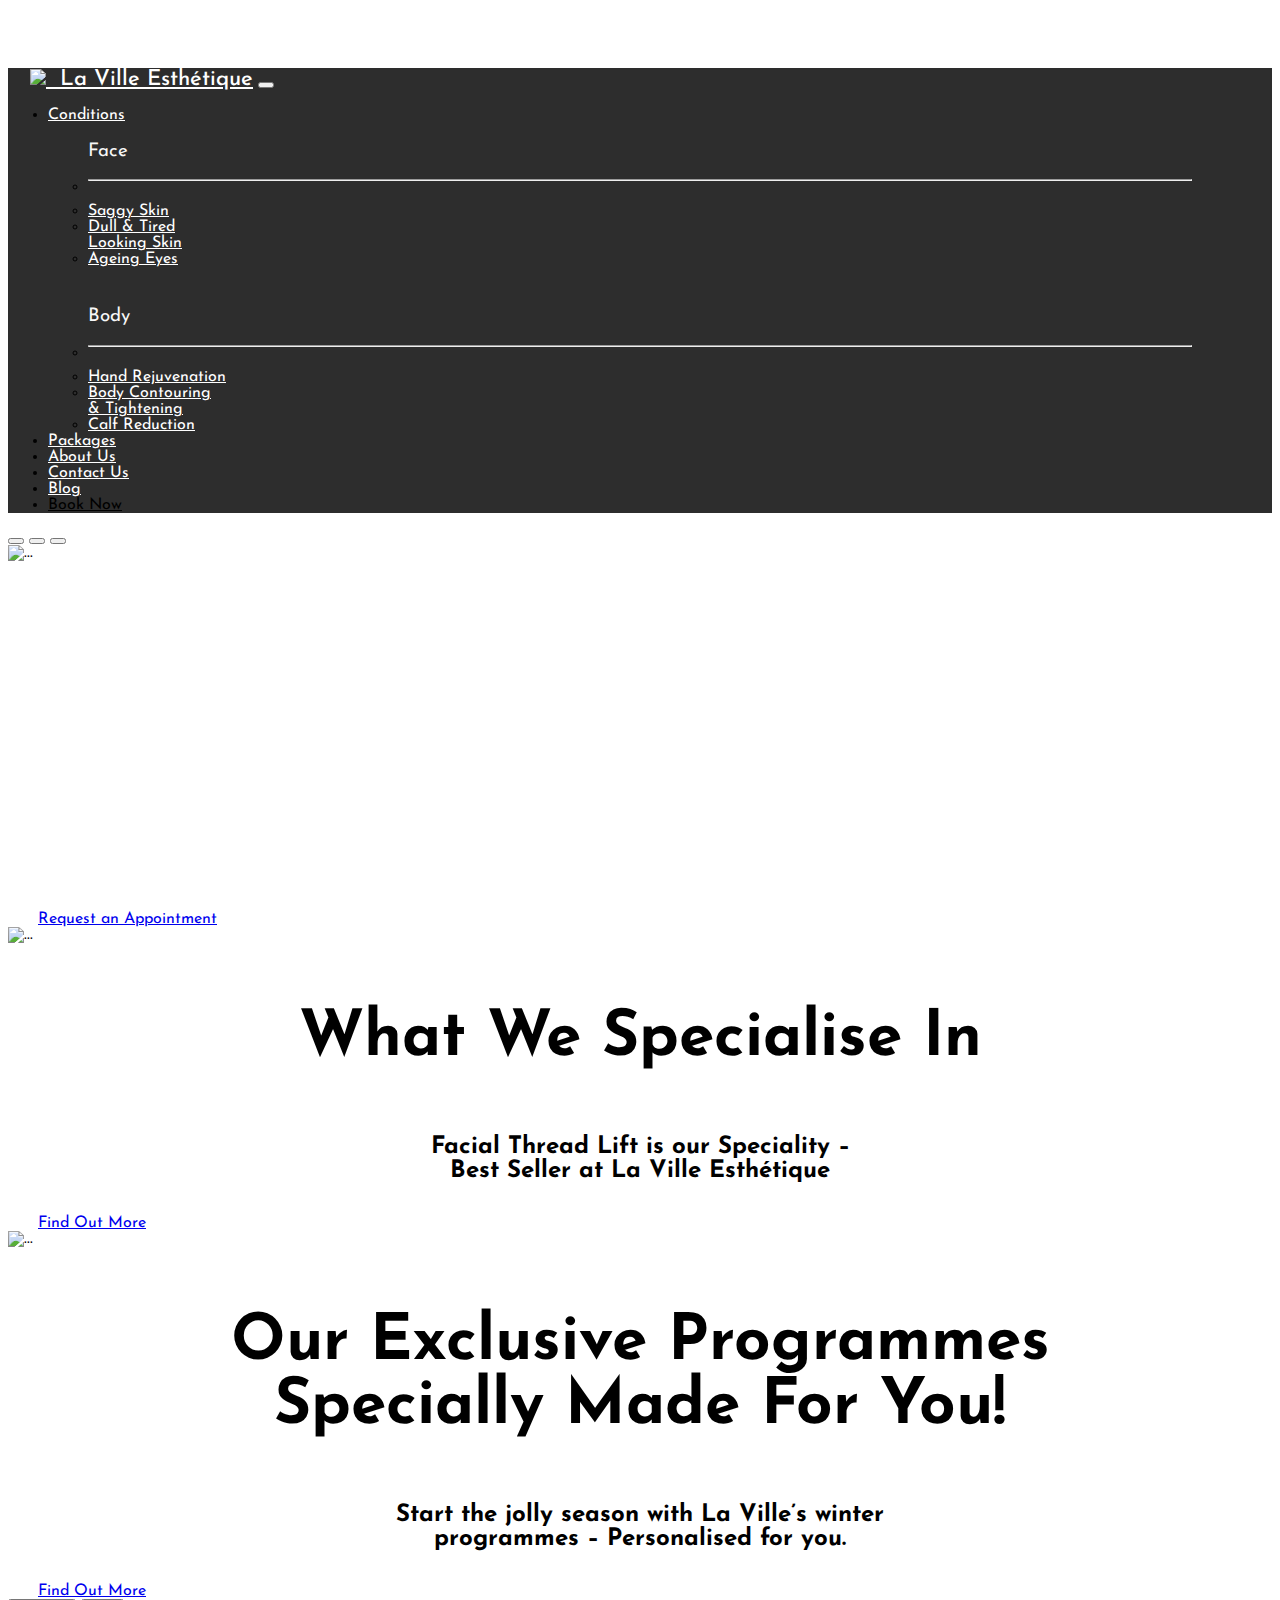
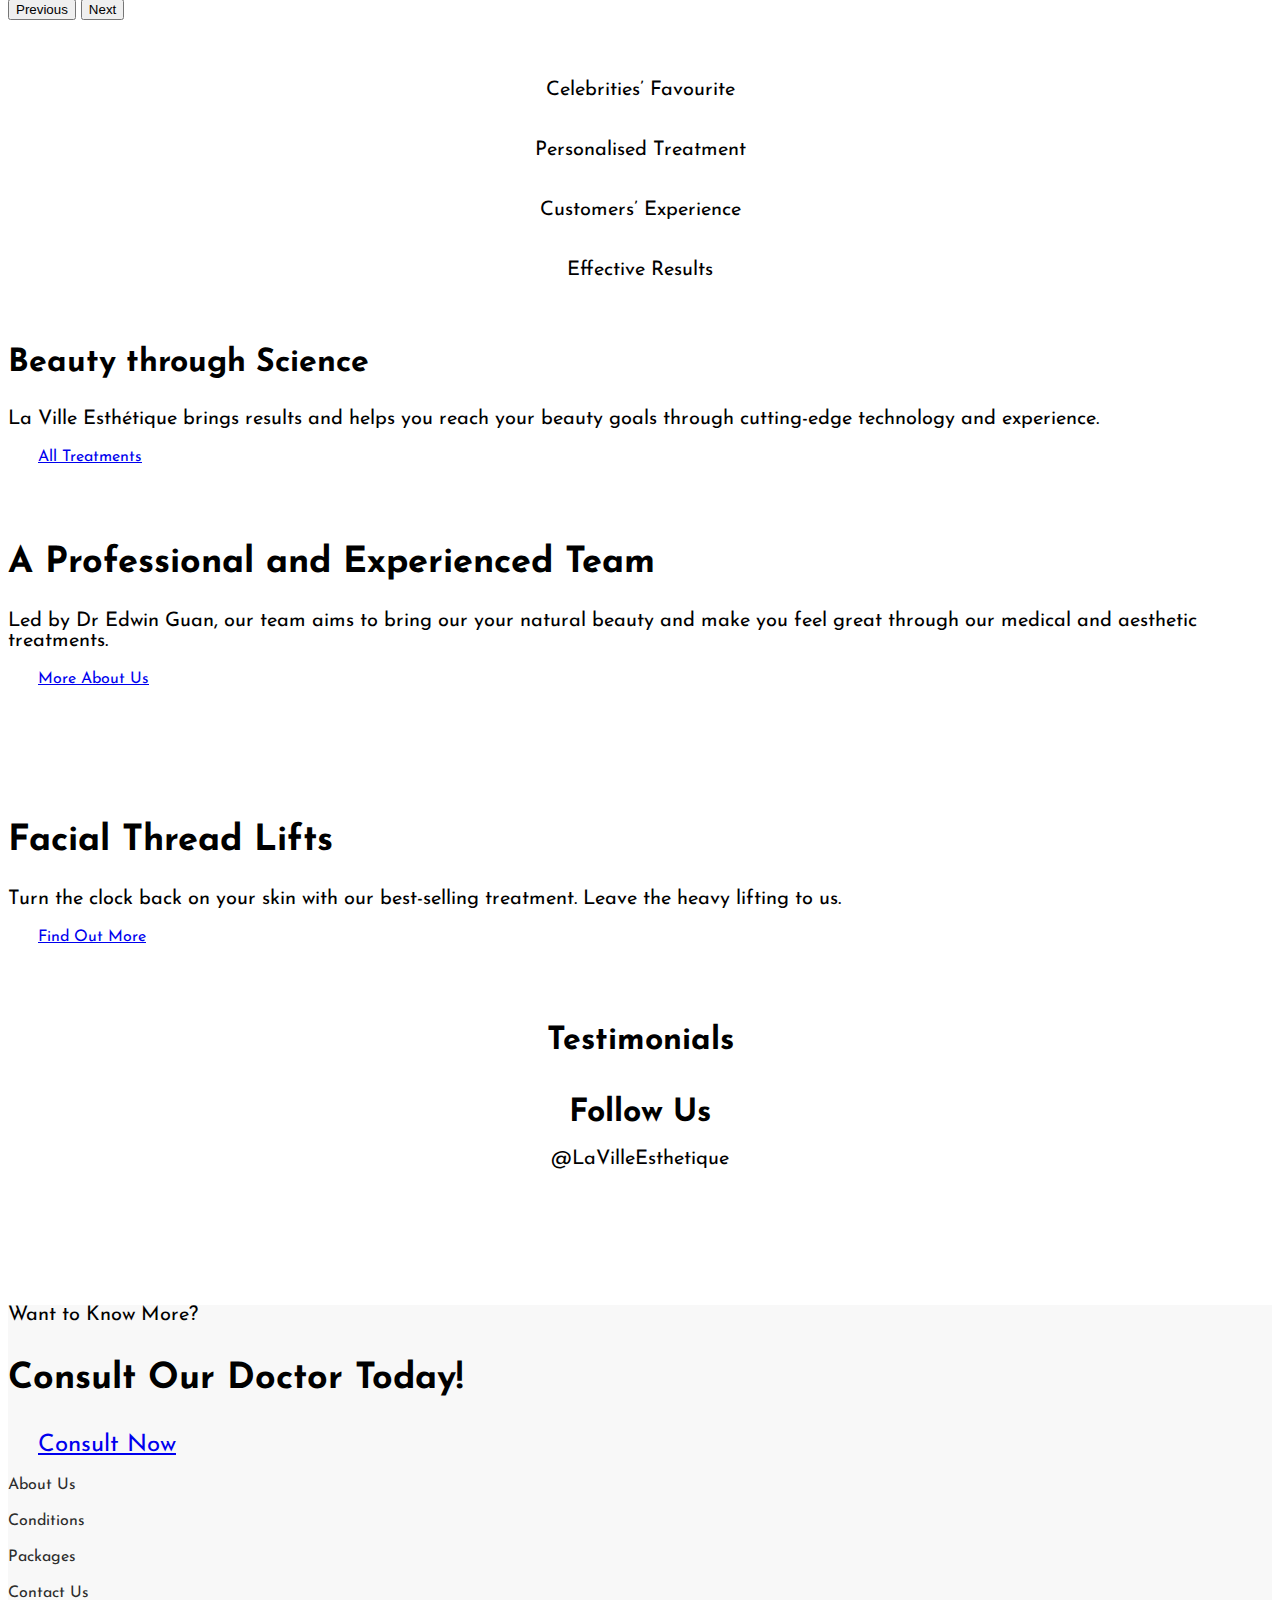
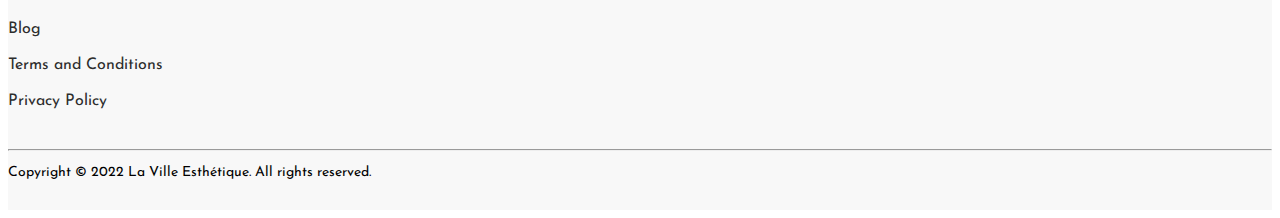
==== index.html @ 5eb48533 "Add files via upload" ====
<!DOCTYPE html>
<html lang="en">
  <head>
    <meta charset="UTF-8" />
    <meta http-equiv="X-UA-Compatible" content="IE=edge" />
    <meta name="viewport" content="width=device-width, initial-scale=1.0" />
    <link
      href="https://cdn.jsdelivr.net/npm/bootstrap@5.0.1/dist/css/bootstrap.min.css"
      rel="stylesheet"
      integrity="sha384-+0n0xVW2eSR5OomGNYDnhzAbDsOXxcvSN1TPprVMTNDbiYZCxYbOOl7+AMvyTG2x"
      crossorigin="anonymous"
    />
    <link
      rel="stylesheet"
      href="https://cdn.jsdelivr.net/npm/bootstrap-icons@1.3.0/font/bootstrap-icons.css"
    />
    <link
      href="https://api.mapbox.com/mapbox-gl-js/v2.1.1/mapbox-gl.css"
      rel="stylesheet"
    />
    <link rel="stylesheet" href="https://cdn.jsdelivr.net/npm/bootstrap-icons@1.9.1/font/bootstrap-icons.css">
    <link rel="stylesheet" href="https://cdnjs.cloudflare.com/ajax/libs/font-awesome/6.2.0/css/all.min.css" integrity="sha512-xh6O/CkQoPOWDdYTDqeRdPCVd1SpvCA9XXcUnZS2FmJNp1coAFzvtCN9BmamE+4aHK8yyUHUSCcJHgXloTyT2A==" crossorigin="anonymous" referrerpolicy="no-referrer" />
    <link rel="preconnect" href="https://fonts.googleapis.com">
    <link rel="preconnect" href="https://fonts.googleapis.com">
    <link rel="preconnect" href="https://fonts.gstatic.com" crossorigin>
    <link rel="stylesheet" href="https://cdnjs.cloudflare.com/ajax/libs/OwlCarousel2/2.3.4/assets/owl.carousel.min.css" integrity="sha512-tS3S5qG0BlhnQROyJXvNjeEM4UpMXHrQfTGmbQ1gKmelCxlSEBUaxhRBj/EFTzpbP4RVSrpEikbmdJobCvhE3g==" crossorigin="anonymous" referrerpolicy="no-referrer" />
    <link rel="stylesheet" href="https://cdnjs.cloudflare.com/ajax/libs/OwlCarousel2/2.3.4/assets/owl.theme.default.min.css" integrity="sha512-sMXtMNL1zRzolHYKEujM2AqCLUR9F2C4/05cdbxjjLSRvMQIciEPCQZo++nk7go3BtSuK9kfa/s+a4f4i5pLkw==" crossorigin="anonymous" referrerpolicy="no-referrer" />
    <link href="https://fonts.googleapis.com/css2?family=Josefin+Sans:ital,wght@0,100;0,200;0,300;0,400;0,500;0,600;0,700;1,100;1,200;1,300;1,400;1,500;1,600;1,700&family=Open+Sans:wght@300;400;500;700;800&family=Poppins:wght@100;300;400;500;700;900&family=Roboto:wght@100;300;400;500;700;900&display=swap" rel="stylesheet">
    <link rel="stylesheet" href="style.css" />
    <title>La Ville esthétique</title>
    <link rel="icon" type="image/x-icon" href="img/favicon.ico">
  </head>
  <body>
   <!-- Navbar -->
   <nav class="navbar navbar-expand-lg fixed-top py-3">
    <div class="container">
      <a href="index.html" class="navbar-brand" style="font-size: 22px; font-weight: 500;"><img src="img/logo.png" style="height:auto ; width: 70px; margin-left: 22px;">&nbsp;&nbsp;La Ville Esthétique</a>

      <button
        class="navbar-toggler"
        type="button"
        data-bs-toggle="collapse"
        data-bs-target="#navmenu"
      >
        <span class="navbar-toggler-icon"><i class="fa-solid fa-bars" style="margin-top: 5px;"></i></span>
      </button>

      <div class="collapse navbar-collapse" id="navmenu">
        <ul class="navbar-nav ms-auto">
          <li class="nav-item dropdown">
            <a class="nav-link dropdown-toggle" href="condition.html" id="navbarDropdown" role="button" data-bs-hover="dropdown" aria-expanded="false">
              Conditions
            </a>
            <ul class="dropdown-menu  animate slideIn" style="background-color: #2D2D2D;" aria-labelledby="navbarDropdown">
                <div class="col-md p-5">
                  <h3 style="font-weight: 400; color:#F8F8F8;">Face</h3>
                  <li><hr class="dropdown-divider" style="color: #F8F8F8;"></li>
                  <li><a class="dropdown-item" href="skin.html" style="margin-bottom: 7px;">Saggy Skin</a></li>
                  <li><a class="dropdown-item" href="#" style="margin-bottom: 7px;">Dull & Tired <br>Looking Skin</a></li>
                  <li><a class="dropdown-item" href="#">Ageing Eyes</a></li>
                  <h3 style="font-weight: 400; color: #F8F8F8; margin-top: 40px;">Body</h3>
                  <li><hr class="dropdown-divider" style="color: #F8F8F8;"></li>
                  <li><a class="dropdown-item" href="#" style="margin-bottom: 7px;">Hand Rejuvenation</a></li>
                  <li><a class="dropdown-item" href="#" style="margin-bottom: 7px;">Body Contouring <br>& Tightening</a></li>
                  <li><a class="dropdown-item" href="#" style="margin-bottom: 7px;">Calf Reduction</a></li>
                </div>   
            </ul>
          </li>
          <li class="nav-item">
            <a href="package.html" class="nav-link">Packages</a>
          </li>
          <li class="nav-item">
            <a href="about.html" class="nav-link">About Us</a>
          </li>
          <li class="nav-item">
            <a href="contact.html" class="nav-link">Contact Us</a>
          </li>
          <li class="nav-item">
              <a href="blog.html" class="nav-link">Blog</a>
          </li>
          <li class="nav-item">
              <a class="btn btn-primary btn-light" href="appointment.html"  id= "navbtn" role="button">Book Now</a>
          </li>
        </ul>
      </div>
    </div>
  </nav>

    <!--Carousel-->
    <section>
      <div id="carouselExampleCaptions" class="carousel slide" data-bs-ride="carousel">
        <div class="carousel-indicators">
          <button type="button" data-bs-target="#carouselExampleCaptions" data-bs-slide-to="0" class="active" aria-current="true" aria-label="Slide 1"></button>
          <button type="button" data-bs-target="#carouselExampleCaptions" data-bs-slide-to="1" aria-label="Slide 2"></button>
          <button type="button" data-bs-target="#carouselExampleCaptions" data-bs-slide-to="2" aria-label="Slide 3"></button>
        </div>
        <div class="carousel-inner">
          <div class="carousel-item active">
            <img src="img/index1.png" class="d-block w-100" alt="...">
            <div class="carousel-caption">
              <h5 class="lineUp">La Ville Esthétique</h5>
              <p class="lineUp d-none d-md-block">We believe in giving you the best experience – 
                <br>An experience you never had.</p>
                <div class="col text-center">
                  <a class="btn btn-light lineUp" id="lightbtn" style="margin-top:40px; border-radius: 0px; padding-left:30px ; padding-right: 30px;" href="appointment.html" role="button">Request an Appointment</a>
              </div>
            </div>
          </div>
          <div class="carousel-item">
            <img src="img/index2.png" class="d-block w-100" alt="...">
            <div class="carousel-caption">
              <h3 class="lineUp d-none d-md-block">What We Specialise In</h3>
              <h4 class="lineUp">Facial Thread Lift is our Speciality – <br>
                Best Seller at La Ville Esthétique</h4>
                <div class="col text-center">
                  <a class="btn btn-dark lineUp" id="darkbtn" style="margin-top:30px; border-radius: 0px; padding-left:30px ; padding-right: 30px;" href="treatment.html" role="button">Find Out More</a>
              </div>
            </div>
          </div>
          <div class="carousel-item">
            <img src="img/index3.png" class="d-block w-100" alt="...">
            <div class="carousel-caption">
              <h3 class="lineUp">Our Exclusive Programmes <br> Specially Made For You!</h3>
              <h4 class="lineUp d-none d-md-block">Start the jolly season with La Ville’s winter <br> programmes – Personalised for you.</h4>
                <div class="col text-center">
                  <a class="btn btn-dark lineUp" id="darkbtn" style="margin-top:20px; border-radius: 0px; padding-left:30px ; padding-right: 30px;" href="programme.html" role="button">Find Out More</a>
              </div>
          </div>
        </div>
        <button class="carousel-control-prev" type="button" data-bs-target="#carouselExampleCaptions" data-bs-slide="prev">
          <span class="carousel-control-prev-icon" aria-hidden="true"></span>
          <span class="visually-hidden">Previous</span>
        </button>
        <button class="carousel-control-next" type="button" data-bs-target="#carouselExampleCaptions" data-bs-slide="next">
          <span class="carousel-control-next-icon" aria-hidden="true"></span>
          <span class="visually-hidden">Next</span>
        </button>
      </div>
    </section>

    <!--4col-->
    <section class="p-5" style="margin-top:40px ;">
      <div class="container">
          <div class="row">
              <div class="col-md p-5">
                <img src="img/index4.png" width="80px" alt="" style="margin: auto; display:block; margin-bottom:20px;">
                  <p style="font-weight: 400; font-size:20px; text-align: center;">Celebrities’ Favourite</p>
              </div>
              <div class="col-md p-5">
                  <img src="img/index5.png" width="80px" alt="" style="margin: auto; display:block; margin-bottom:20px;">
                  <p style="font-weight: 400; font-size:20px; text-align: center;">Personalised Treatment</p>
              </div>
              <div class="col-md p-5">
                  <img src="img/index6.png" width="80px" alt="" style="margin: auto; display:block; margin-bottom:20px;">
                  <p style="font-weight: 400; font-size:20px; text-align: center;">Customers’ Experience</p>
              </div>
              <div class="col-md p-5">
                  <img src="img/index7.png" width="80px" alt="" style="margin: auto; display:block; margin-bottom:20px;">
                  <p style="font-weight: 400; font-size:20px; text-align: center;">Effective Results</p>
              </div>
          </div>
      </div>
  </section>


  <!--2col-->
  <section class="p-5" style="margin-top:30px;">
    <div class="container">
      <!--1st row-->
      <div class="row align-items-center justify-content-between">
        <div class="col-md-7">
          <img src="img/index8.png" class="img-fluid" alt="" />
        </div>
        <div class="col-md-5 p-5">
          <h1 style="font-weight: 700; font-size:32px; margin-bottom: 30px;">Beauty through Science</h1>
          <p style="font-weight:400 ; font-size:20px; margin-bottom: 20px;">La Ville Esthétique brings results and helps you reach your beauty goals through cutting-edge technology and experience. </p>
          <a class="btn btn-dark" id="darkbtn" style="margin-top:20px; border-radius: 0px; padding-left:30px ; padding-right: 30px;" href="condition.html" role="button">All Treatments</a>
        </div>
      </div>
      <!--2nd row-->
      <div class="row align-items-center justify-content-between" style="margin-top: 80px;">
        <div class="col-md-5 p-5">
          <h1 style="font-weight: 700; font-size:36px; margin-bottom: 30px;">A Professional and Experienced Team</h1>
          <p style="font-weight:400 ; font-size:20px; margin-bottom: 20px;">Led by Dr Edwin Guan, our team aims to bring our your natural beauty and make you feel great through our medical and aesthetic treatments.</p>
          <a class="btn btn-dark" id="darkbtn" style="margin-top:20px; border-radius: 0px; padding-left:30px ; padding-right: 30px;" href="about.html" role="button">More About Us</a>
        </div>
        <div class="col-md-7">
          <img src="img/index9.png" class="img-fluid" alt="" />
        </div>
      </div>
      <!--3rd row-->
      <div class="row align-items-center justify-content-between " style="margin-top: 80px; margin-bottom: 80px;">
        <div class="col-md-7">
          <img src="img/index10.png" class="img-fluid" alt="" />
        </div>
        <div class="col-md-5 p-5">
          <h1 style="font-weight: 700; font-size:36px; margin-bottom: 30px;">Facial Thread Lifts</h1>
          <p style="font-weight:400 ; font-size:20px; margin-bottom: 20px;">Turn the clock back on your skin with our best-selling treatment. Leave the heavy lifting to us. </p>
          <a class="btn btn-dark" id="darkbtn" style="margin-top:20px; border-radius: 0px; padding-left:30px ; padding-right: 30px;" href="treatment.html" role="button">Find Out More</a>
        </div>
      </div>
    </div>
  </section>  

    <!-- Testimonials-->
    <section class="p-5" id="testimonials">
      <div class="container">
        <h1 style="font-size: 32px; font-weight:700; text-align: center; margin-bottom: 40px;">Testimonials</h1>
        <div class="owl-carousel owl-theme">
          <!--first-->
          <div class="item">
            <div class="card">
              <div class="card-body">
                <div class="row">
                  <div class="col-10">
                    <p style="margin:0; padding:0; font-weight: 600; font-size: 17px;">Tan Wei Bin</p>
                    <i class="fa-solid fa-star"></i>
                    <i class="fa-solid fa-star"></i>
                    <i class="fa-solid fa-star"></i>
                    <i class="fa-solid fa-star"></i>
                    <i class="fa-solid fa-star"></i>
                    <p style="font-size: small;">1 week ago - Google</p>
                  </div>
                  <div class="col-2">
                    <img src="img/google.png" width="32px" alt="">
                  </div>
                </div>
                <p class="card-text">
                  Very good service, really catered to my needs. Skin feels rejuvenated after each treatment. La Ville has given me an experience I have never experienced before. Will definitely recommend it to my friends.
                </p>
              </div>
            </div>
          </div>
          <!--second-->
          <div class="item">
            <div class="card bg">
              <div class="card-body">
                <div class="row">
                  <div class="col-10">
                    <p style="margin:0; padding:0; font-weight: 600; font-size: 17px;">Kelvin Wee</p>
                    <i class="fa-solid fa-star"></i>
                    <i class="fa-solid fa-star"></i>
                    <i class="fa-solid fa-star"></i>
                    <i class="fa-solid fa-star"></i>
                    <i class="fa-solid fa-star"></i>
                    <p style="font-size: small;">1 week ago - Google</p>
                  </div>
                  <div class="col-2">
                    <img src="img/google.png" width="32px" height="auto" alt="">
                  </div>
                </div>
                <p class="card-text">
                  The staff are friendly and able to give good recommendations to the services suitable for my condition. They are patient in explaining the process and have thus become good friends with me. 
                </p>
              </div>
            </div>
          </div>
          <!--Third-->
          <div class="item">
            <div class="card">
              <div class="card-body">
                <div class="row">
                  <div class="col-10">
                    <p style="margin:0; padding:0; font-weight: 600; font-size: 17px;">Nur Ashiqin</p>
                    <i class="fa-solid fa-star"></i>
                    <i class="fa-solid fa-star"></i>
                    <i class="fa-solid fa-star"></i>
                    <i class="fa-solid fa-star"></i>
                    <i class="fa-solid fa-star"></i>
                    <p style="font-size: small;">1 week ago - Google</p>
                  </div>
                  <div class="col-2">
                    <img src="img/google.png" width="32px" height="auto" alt="">
                  </div>
                </div>
                <p class="card-text">
                   Excellent service, I bought their autumn programme and really enjoyed myself during the process. It is very flexible and I can choose my preferred schedule to complete the services provided by them. 
              </div>
            </div>  
          </div>
          <!--4th-->
          <div class="item">
            <div class="card">
              <div class="card-body">
                <div class="row">
                  <div class="col-10">
                    <p style="margin:0; padding:0; font-weight: 600; font-size: 17px;">Esther Tan</p>
                    <i class="fa-solid fa-star"></i>
                    <i class="fa-solid fa-star"></i>
                    <i class="fa-solid fa-star"></i>
                    <i class="fa-solid fa-star"></i>
                    <i class="fa-solid fa-star"></i>
                    <p style="font-size: small;">1 week ago - Google</p>
                  </div>
                  <div class="col-2">
                    <img src="img/google.png" width="32px" height="auto" alt="">
                  </div>
                </div>
                <p class="card-text">
                  The service staff have been more than helpful in providing me with recommendations and assurance that everything is safe and results are guaranteed. The facial thread lifting was a success!
                </p>
              </div>
            </div>  
          </div> 
      </div>
      </div>
    </section>

    <!--Follow us-->
    <section class="p-5" style="margin-bottom: 100px;">
      <div class="container">
        <h1 style="font-size: 32; font-weight:700; text-align: center; margin-bottom: 20px;">Follow Us</h1>
        <p style="text-align:center ; font-size:20px; font-weight: 400;">@LaVilleEsthetique</p>
        <img src="img/follow.png" class="img-fluid" alt="">
      </div>
    </section>

   <!--Footer-->
   <section class="p-5" id="footer" style="background-color: #F8F8F8;">
    <div class="container">
      <div class="row">
        <div class="col-md-5">
          <h1 style="font-size:20px ; font-weight: 400;">Want to Know More?</h1>
          <p style="font-weight: 700; font-size:36px;"> Consult Our Doctor Today!</p>
          <a class="btn btn-dark" id="darkbtn" style="border-radius: 0px; padding-left:30px ; padding-right: 30px; font-size: 24px;" href="appointment.html" role="button">Consult Now</a>
        </div> 
        <div class="col-md-1"></div>
        <div class="col-md-2">
          <a href="about.html" style="text-decoration:none; color: #2D2D2D; display: block; margin-top: 20px;">About Us</a>
          <a href="condition.html" style="text-decoration:none; color: #2D2D2D; display: block; margin-top: 20px;">Conditions</a>
          <a href="package.html" style="text-decoration:none; color: #2D2D2D; display: block; margin-top: 20px;">Packages</a>
        </div>
        <div class="col-md-2">
          <a href="contact.html" style="text-decoration:none; color: #2D2D2D; display: block; margin-top: 20px;">Contact Us</a>
          <a href="blog.html" style="text-decoration:none; color: #2D2D2D; display: block; margin-top: 20px;">Blog</a>
          
        </div>
        <div class="col-md-2">
          <a href="pdpa.html" style="text-decoration:none; color: #2D2D2D; display: block; margin-top: 20px;">Terms and Conditions</a>
          <a href="pdpa.html" style="text-decoration:none; color: #2D2D2D; display: block; margin-top: 20px;">Privacy Policy</a>
        </div>
        <hr style="margin-top: 40px;">
      </div>
      <div class="row">
        <div class="col-md-10">
          <p style="font-size:14px ; font-weight: 400;">Copyright &copy; 2022 La Ville Esthétique. All rights reserved.
        </div>
        <div class="col-md-2">
          <a href="#" style="text-decoration:none; color: #2D2D2D; display: block;"><i class="fa-brands fa-instagram">&nbsp;&nbsp;&nbsp;&nbsp;<i class="fa-brands fa-facebook-f"></i>&nbsp;&nbsp;&nbsp;&nbsp;<i class="fa-brands fa-twitter"></i></i></a>
        </div>
      </div>  
    </div>  
  </section>

    
    <script
    src="https://cdn.jsdelivr.net/npm/bootstrap@5.0.1/dist/js/bootstrap.bundle.min.js"
    integrity="sha384-gtEjrD/SeCtmISkJkNUaaKMoLD0//ElJ19smozuHV6z3Iehds+3Ulb9Bn9Plx0x4"
    crossorigin="anonymous"
    ></script>
    <script src="https://cdnjs.cloudflare.com/ajax/libs/jquery/3.6.1/jquery.min.js" integrity="sha512-aVKKRRi/Q/YV+4mjoKBsE4x3H+BkegoM/em46NNlCqNTmUYADjBbeNefNxYV7giUp0VxICtqdrbqU7iVaeZNXA==" crossorigin="anonymous" referrerpolicy="no-referrer"></script>
    <script src="https://cdnjs.cloudflare.com/ajax/libs/OwlCarousel2/2.3.4/owl.carousel.min.js" integrity="sha512-bPs7Ae6pVvhOSiIcyUClR7/q2OAsRiovw4vAkX+zJbw3ShAeeqezq50RIIcIURq7Oa20rW2n2q+fyXBNcU9lrw==" crossorigin="anonymous" referrerpolicy="no-referrer"></script>
    <script type="text/javascript">
      $('.owl-carousel').owlCarousel({
    loop:true,
    margin:30,
    nav:false,
    responsive:{
        0:{
            items:1
        },
        600:{
            items:3
        },
        1000:{
            items:3
        }
    }
    })
    </script>
</body>
</html>
---- style.css ----
body{
  font-family: 'Josefin Sans', sans-serif;
}

#darkbtn:hover{
  background-image: none;
  background-color:#616161;
  border: 1px solid #616161;
}

#lightbtn:hover{
  background-image: none;
  background-color:#616161;
  border: 1px solid #616161;
}


/* navbar  */
#navbtn{
  border-radius: 0px;
  color: black;
}

.navbar {
  background-color: #2D2D2D;
}
.navbar a {
  color: white;
}
.navbar li {
  font-size: 16px;
  margin-right: 40px;
}
.navbar a:hover {
  color: #cfcfcf;
}

.fa-bars{
  color: white;
}

#navbtn:hover{
  background-image: none;
  background-color: #cfcfcf;
  border: 1px solid #cfcfcf;
}

.dropdown:hover .dropdown-menu {
  display: block;
}



/* banner 1 */
.box1 {
  background-color: #f5f5f5;
  padding: 30px;
  margin-bottom: 50px;
}

/*carousel*/
.carousel-caption {
  top: 30%;
  bottom: auto;
}
.carousel-caption h5{
  font-size: 64px; font-weight: 700; text-align:center; color:white;
}
.carousel-caption h3{
  font-size: 64px; font-weight: 700; text-align:center; color: black; 
}

.carousel-caption p{
  font-size: 24px; font-weight: 700; text-align:center; color:white;
}

.carousel-caption h4{
  font-size: 24px; font-weight: 700; text-align:center;  color: black; 
}



/* news */
#newscard {
  -webkit-box-shadow: 0px 1px 5px 7px rgba(0,0,0,0.11);
  -moz-box-shadow: 0px 1px 5px 7px rgba(0,0,0,0.11);
  box-shadow: 0px 1px 5px 7px rgba(0,0,0,0.11);
}

/* Contact Us banner */
#contactbanner{
  background-image: url(img/contactbanner.png);
  background-size:cover;
  position: relative;;
}

/*Contact Us Form*/
input[type=text] {
  background-color:#f5f5f5 ;
  border: none;
  border-bottom: 2px solid grey;
}

input[type=email] {
  background-color:#f5f5f5 ;
  border: none;
  border-bottom: 2px solid grey;
}

#contactus{
  background-color:#f5f5f5 ;
  border: none;
  border-bottom: 2px solid grey;
}
#contactus::placeholder{
  text-align: left;
  transform: translateY(75px);
}

/* Contact Us Map */
#map {
  width: 100%;
  height: 100%;
}

/*Appointment banner*/
#aptbanner{
  background-image: url(img/aptbanner.png);
  background-size:cover;
  position: relative;
}

/*treatment banner*/
#treatmentbanner{
  background-image: url(img/treatmentbanner.png);
  background-size:cover;
  position: relative;
}

/*programme banner*/
#programmebanner{
  background-image: url(img/programmebanner.png);
  background-size:cover;
  position: relative;
}

/*saggy skin banner*/
#skinbanner{
  background-image: url(img/skinbanner.png);
  background-size:cover;
  position: relative;
}

/*doc banner*/
#docbanner{
  background-image: url(img/docbanner.png);
  background-size:cover;
  position: relative;
}

/* accordion */
.accordion-button:after {
  background-image: url("data:image/svg+xml,<svg xmlns='http://www.w3.org/2000/svg' viewBox='0 0 16 16' fill='%23ffffff'><path fill-rule='evenodd' d='M1.646 4.646a.5.5 0 0 1 .708 0L8 10.293l5.646-5.647a.5.5 0 0 1 .708.708l-6 6a.5.5 0 0 1-.708 0l-6-6a.5.5 0 0 1 0-.708z'/></svg>") !important;
}

button::after {
  position: absolute;
  z-index: 100;
  right: 16px;
}

/*Testimonial*/
#testimonials .card {
  height: 20rem;
}
.fa-star{
  color:#2D2D2D;
}



/*footer*/
.col li{
  text-decoration: none;
  display: inline-block;
  margin-right: 5px;
  padding-right: 5px;
}

body::before {
  display: block;
  content: '';
  height: 60px;
}

/*animations*/
#blog .card:hover {
  /* moves along y-axis by 5 px */
  transition: transform 0.7s;
  transform: translateY(-5px);
}

#face img:hover{
  transition: transform 0.7s;
  transform: translateY(-5px);
}

#body img:hover{
  transition: transform 0.7s;
  transform: translateY(-5px);
}

#programmes img:hover{
  transition: transform 0.7s;
  transform: translateY(-7px);
}

#skintreatments img:hover{
  transition: transform 0.7s;
  transform: translateY(-7px);
}


@media (min-width: 768px) {
  .animate {
    animation-duration: 0.3s;
    -webkit-animation-duration: 0.3s;
    animation-fill-mode: both;
    -webkit-animation-fill-mode: both;
  }
}

@keyframes slideIn {
  0% {
    transform: translateY(1rem);
    opacity: 0;
  }

  100% {
    transform: translateY(0rem);
    opacity: 1;
  }

  0% {
    transform: translateY(1rem);
    opacity: 0;
  }
}

@-webkit-keyframes slideIn {
  0% {
    -webkit-transform: transform;
    -webkit-opacity: 0;
  }

  100% {
    -webkit-transform: translateY(0);
    -webkit-opacity: 1;
  }

  0% {
    -webkit-transform: translateY(1rem);
    -webkit-opacity: 0;
  }
}

.slideIn {
  -webkit-animation-name: slideIn;
  animation-name: slideIn;
}

/* lineup class and keyframes */
.lineUp {
  animation: 2s anim-lineUp ease-out;
}
@keyframes anim-lineUp {
  0% {
    opacity: 0;
    transform: translateY(80%);
  }
  20% {
    opacity: 0;
  }
  50% {
    opacity: 1;
    transform: translateY(0%);
  }
  100% {
    opacity: 1;
    transform: translateY(0%);
  }
}



@media (min-width: 769px){
  #contactbanner{
    min-height: 50vh; 
  }
  #map {
    width: 75%;
    height: 60%;
  }
  #aptbanner{
    min-height: 40vh;
  }
  #treatmentbanner{
    min-height: 50vh;
  }
  #programmebanner{
    min-height: 60vh;
  }
  #skinbanner{
    min-height: 50vh;
  }
  #docbanner{
    min-height: 50vh;
  }
}

@media (max-width: 1173px){
  #qual{
    width: 25px;
  }
  #mem{
    width: 25px;
  }
}
@media (max-width: 768px){
  #contactform{
    margin-top: 300px;
  }
  #contactbanner{
    min-height: 10vh;
    background-repeat: no-repeat;
  }
  #qual{
    width: 25px;
  }
  #mem{
    width: 25px;
  }
}

@media (max-width: 495px){
  #qual{
    width: 20px;
  }
  #mem{
    width: 20px;
  }
}  

@media (max-width: 375px){
  #contactform{
    margin-top: 400px;
  }
  #qual{
    width: 40px;
  }
  #mem{
    width: 40px;
  }
}

@media (max-width: 1393px){
  #docimg{
    margin-bottom: 170px;
  }
}

@media (max-width: 767px){
  #docimg{
    margin-bottom: 20px;
  }
}

@media (max-width:840px) {
  /*carousel*/
.carousel-caption h5 {
  font-size: 20px;
}
.carousel-caption h3 {
  font-size: 20px;
}

.carousel-caption h4 {
  font-size: 20px;
}
.carousel-caption a{
  display: none;
}
}
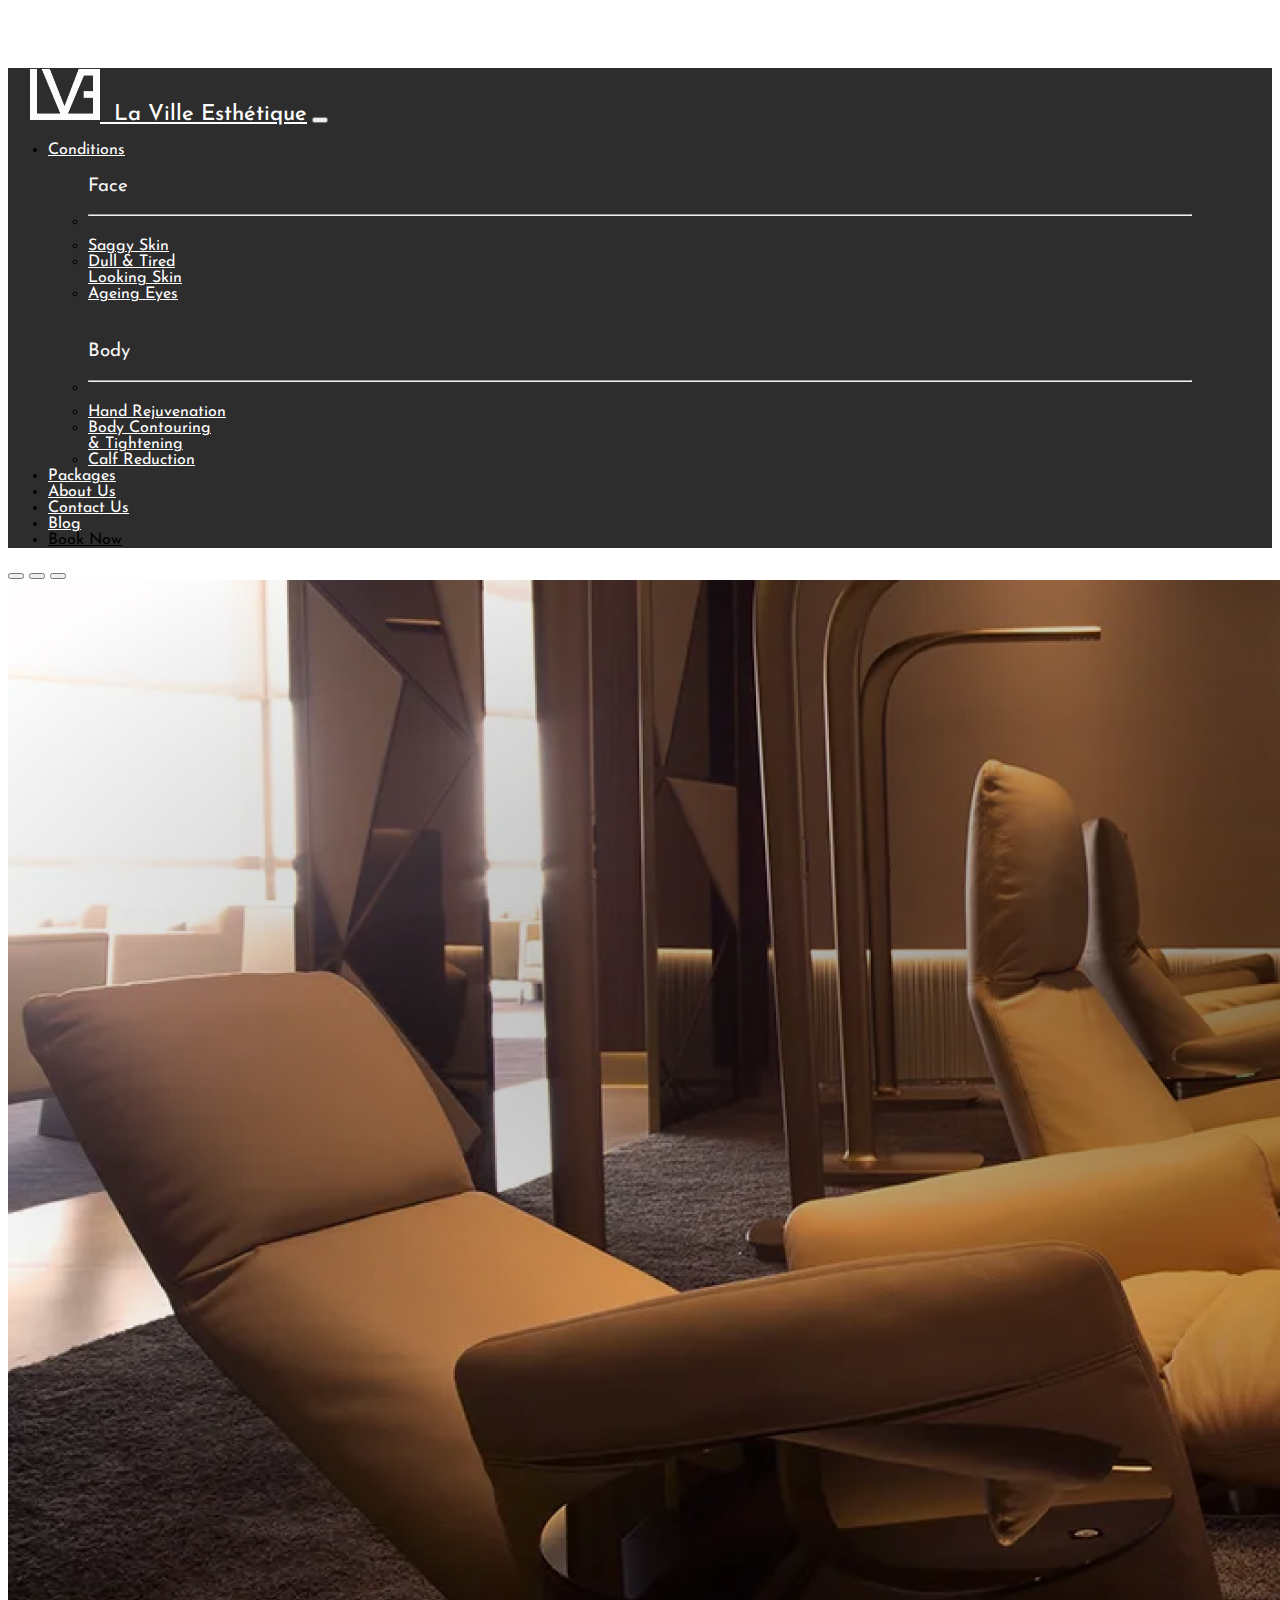
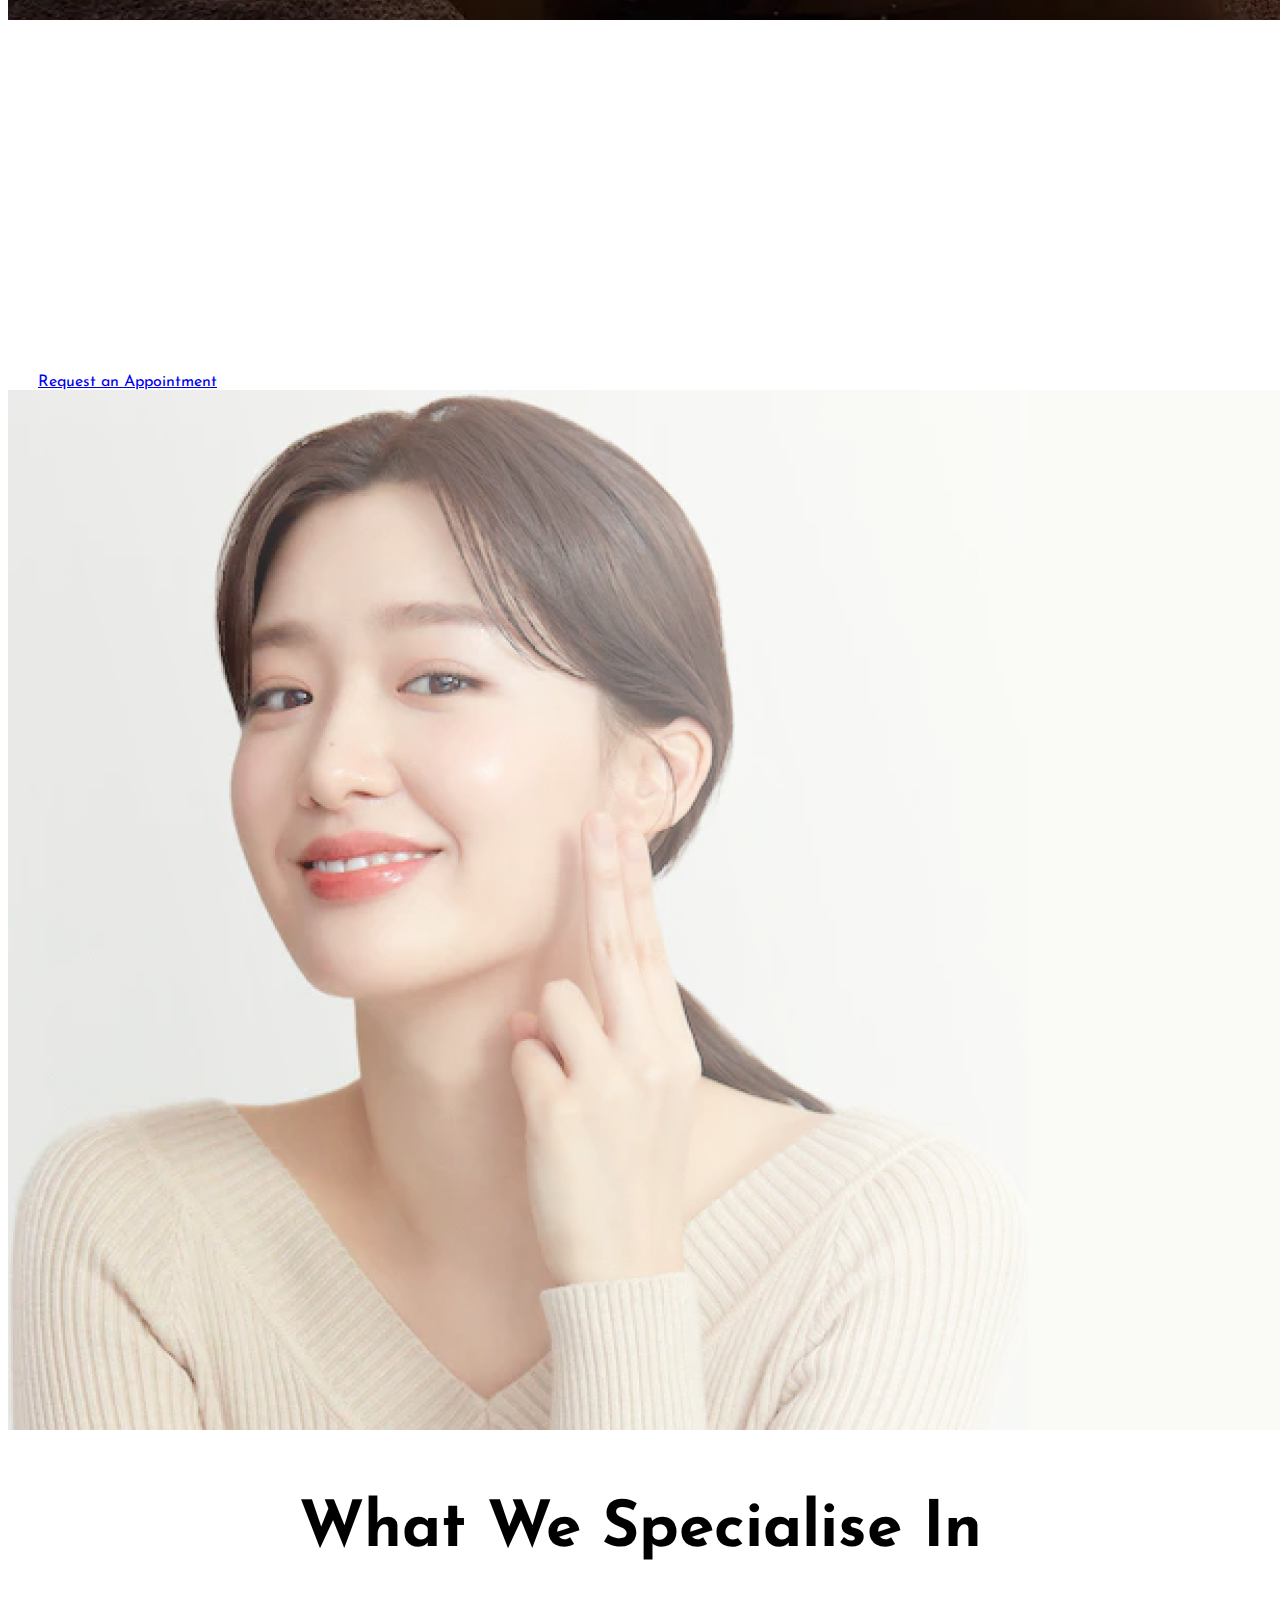
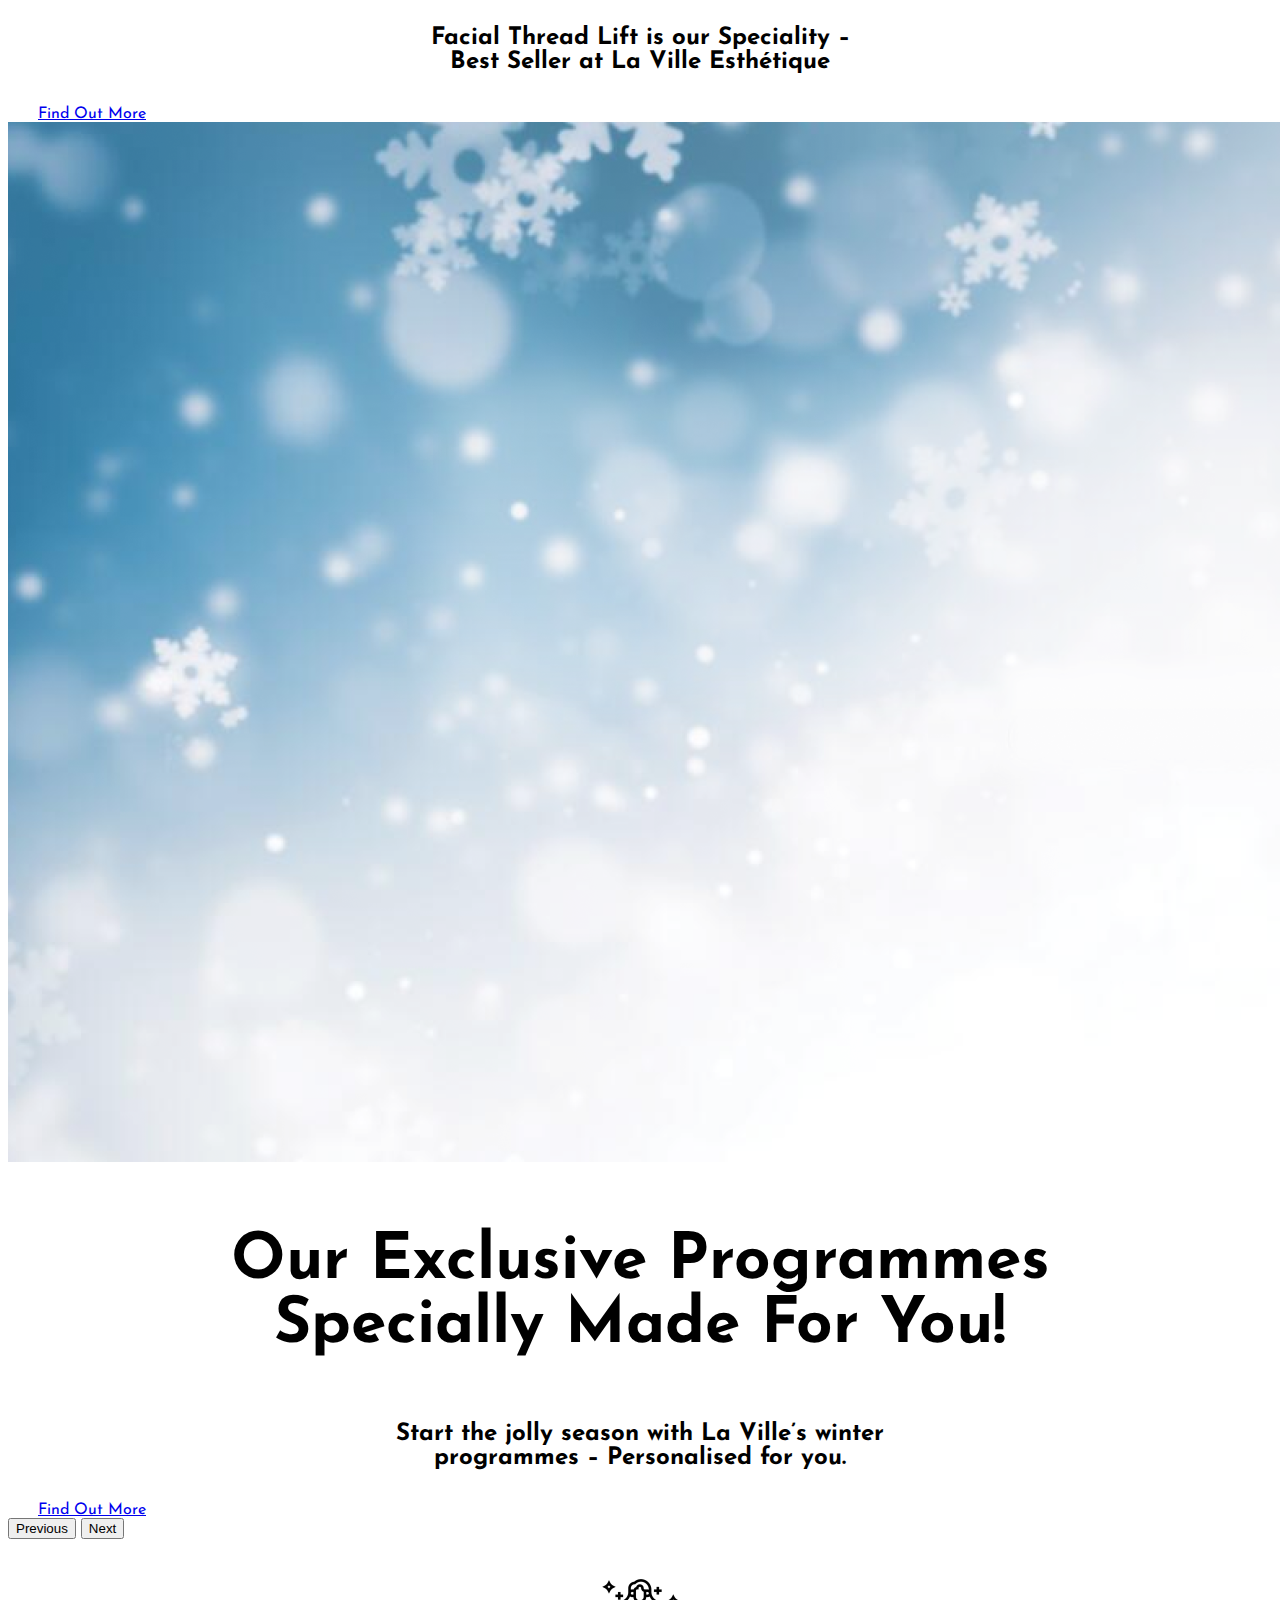
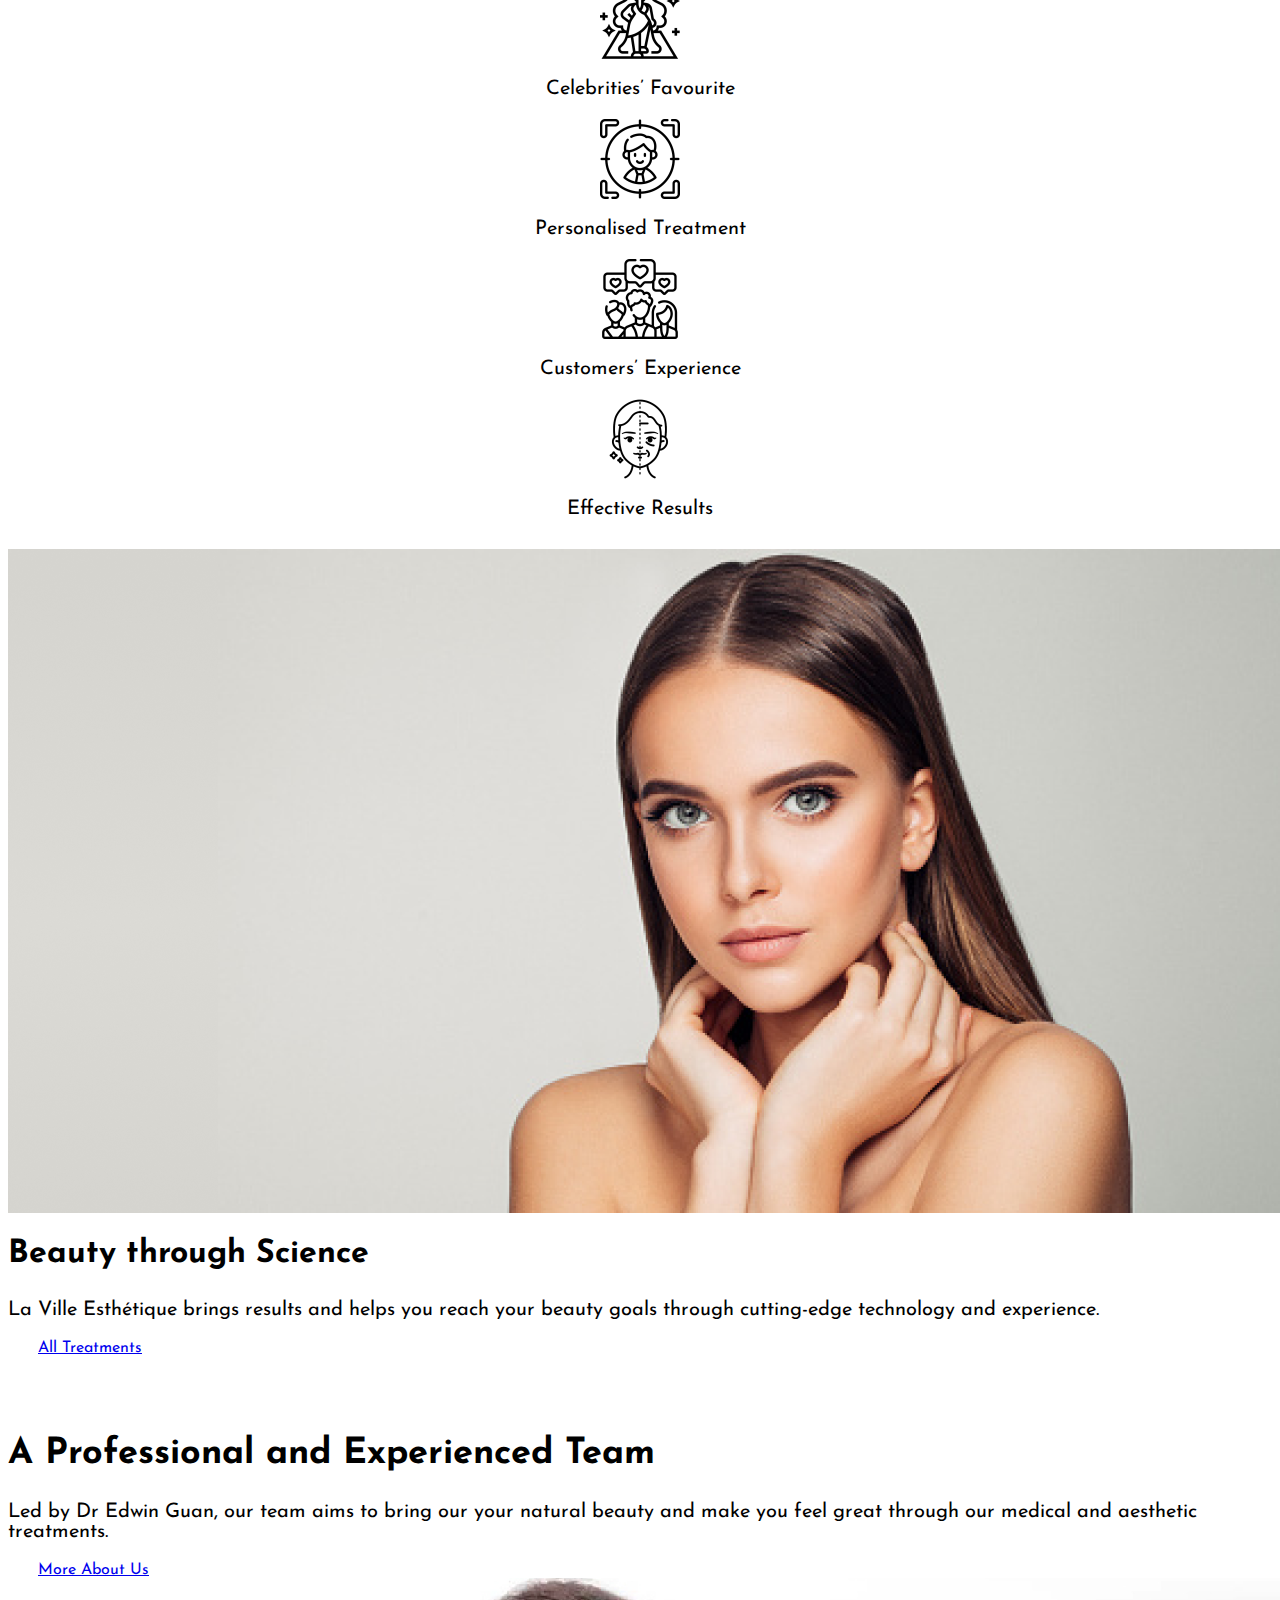
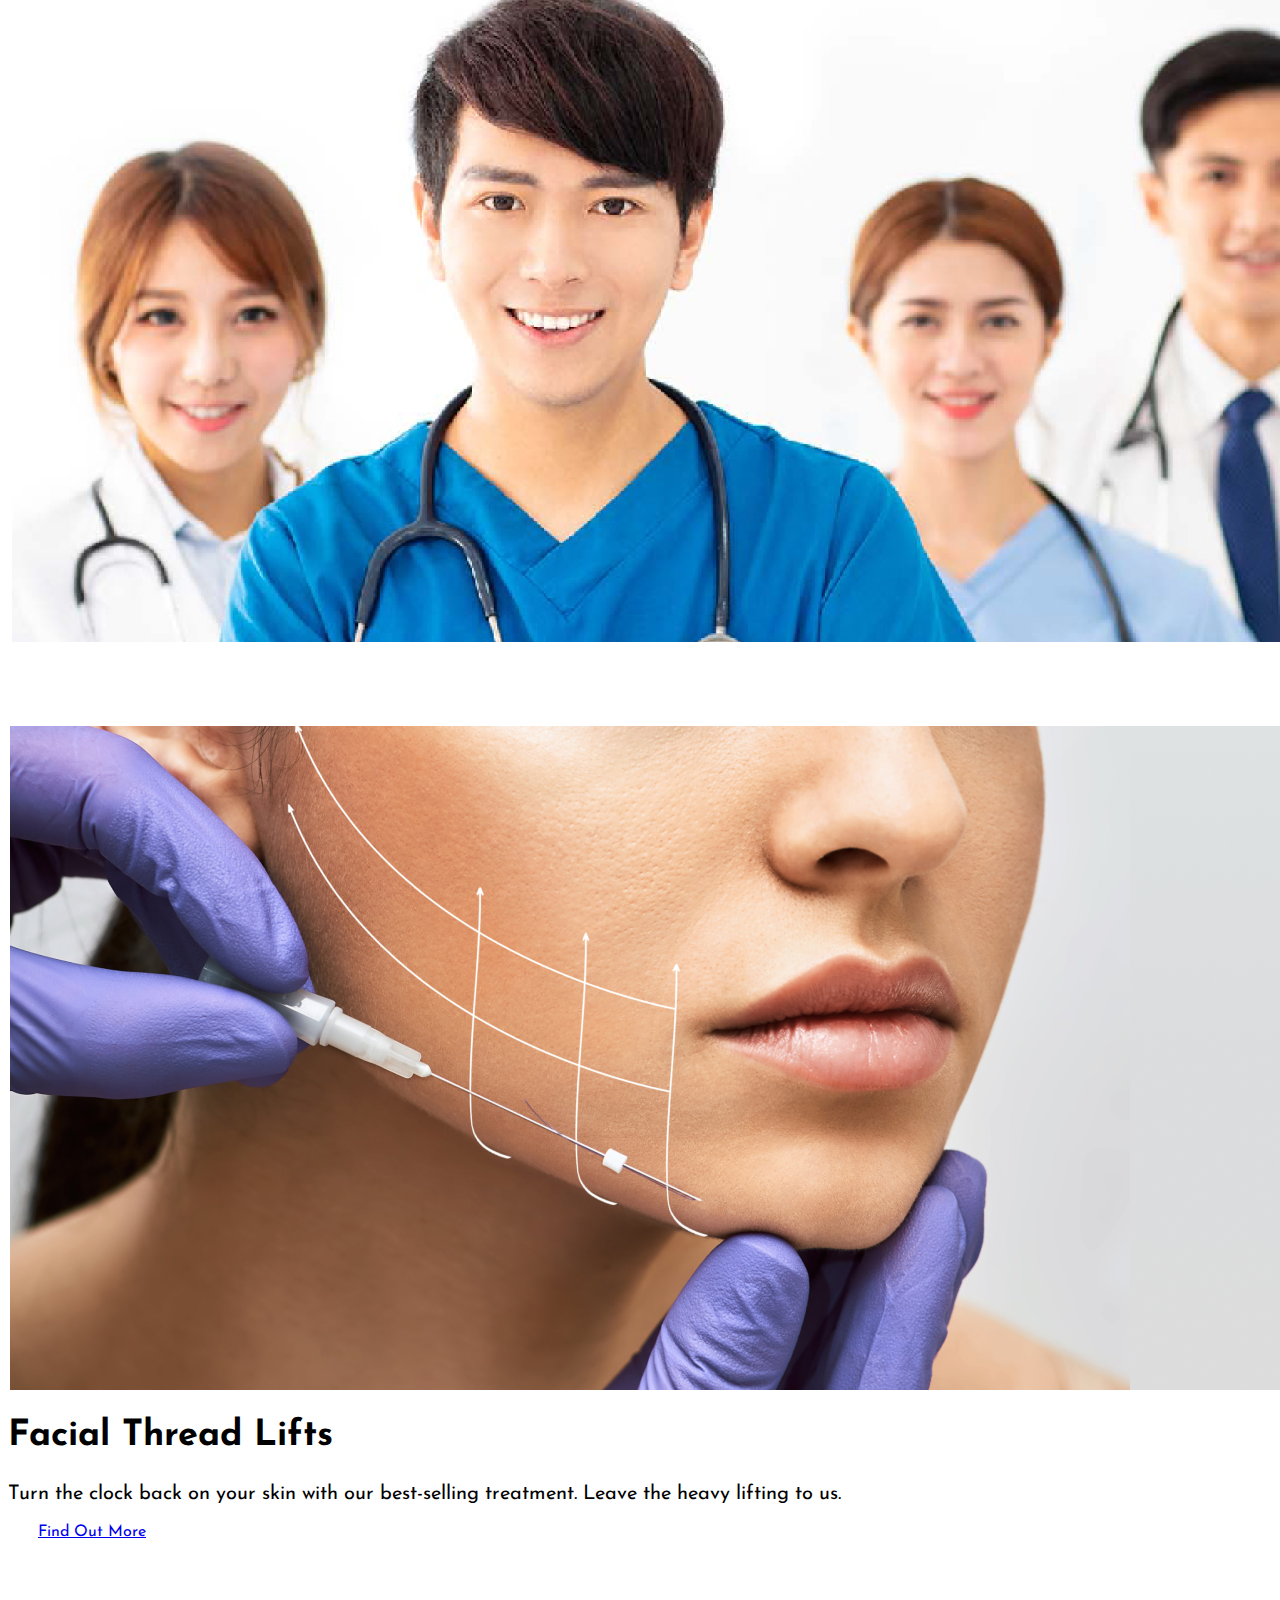
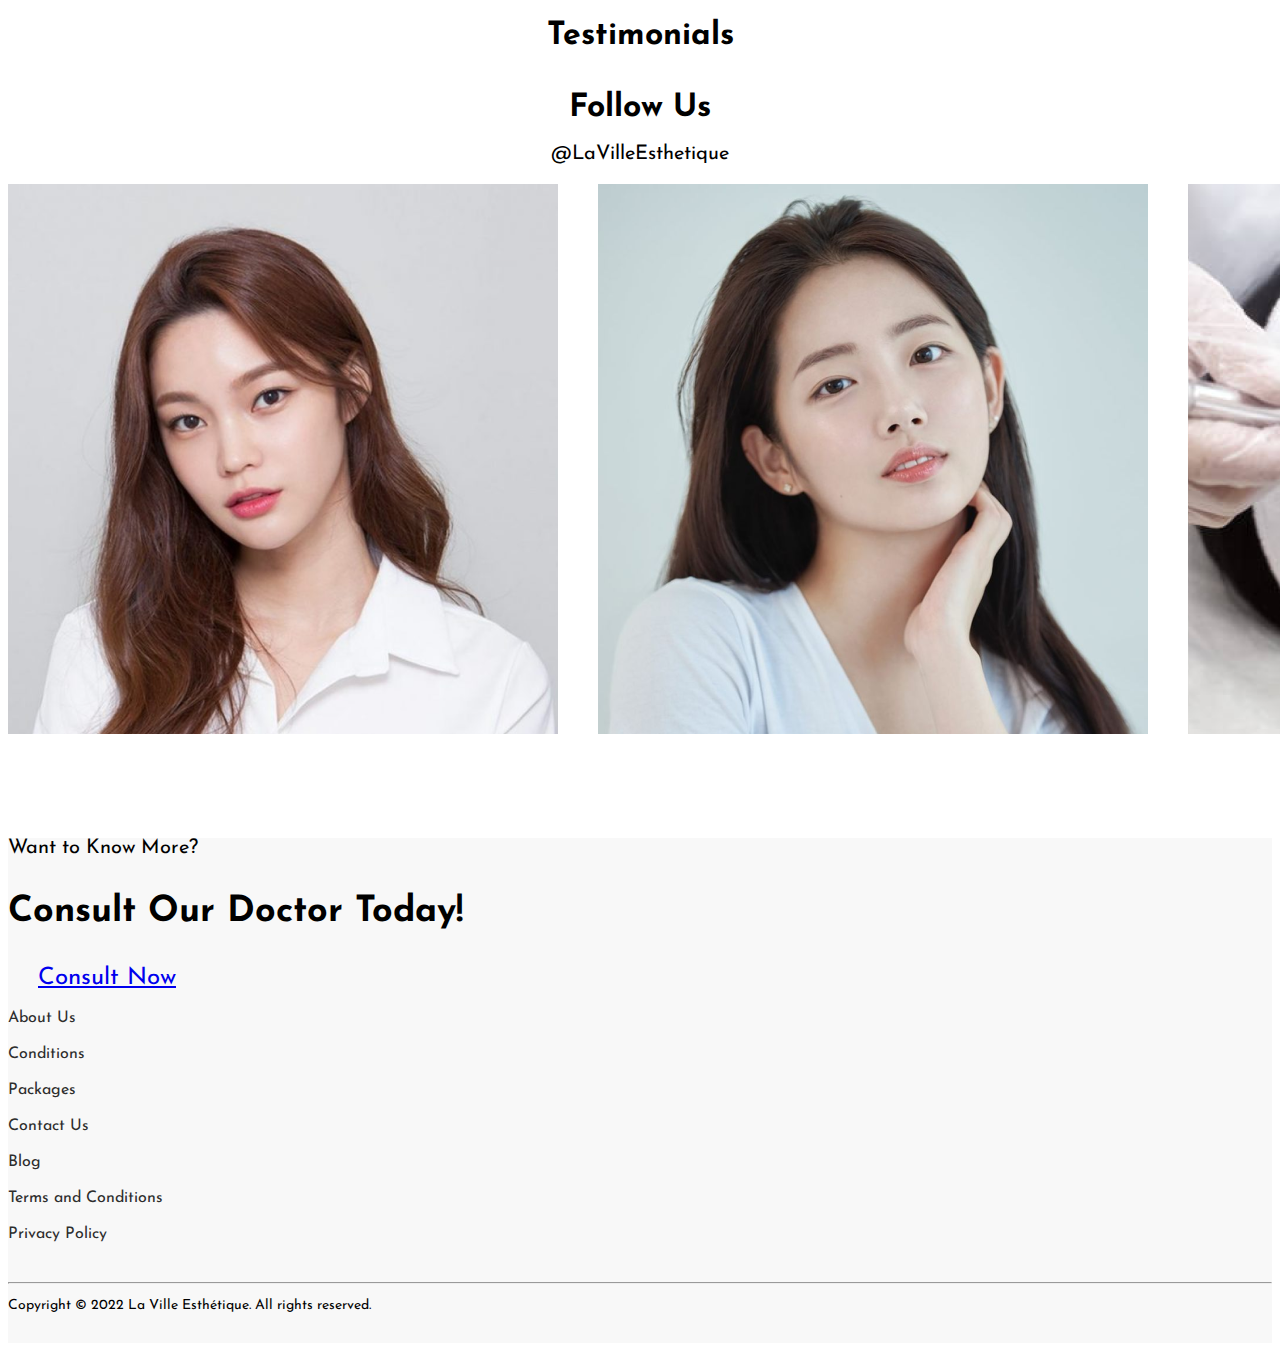
==== commit dc2e0d72: "Add files via upload" ====
--- a/index.html
+++ b/index.html
@@ -319,12 +319,11 @@
    <section class="p-5" id="footer" style="background-color: #F8F8F8;">
     <div class="container">
       <div class="row">
-        <div class="col-md-5">
+        <div class="col-md-6">
           <h1 style="font-size:20px ; font-weight: 400;">Want to Know More?</h1>
           <p style="font-weight: 700; font-size:36px;"> Consult Our Doctor Today!</p>
           <a class="btn btn-dark" id="darkbtn" style="border-radius: 0px; padding-left:30px ; padding-right: 30px; font-size: 24px;" href="appointment.html" role="button">Consult Now</a>
         </div> 
-        <div class="col-md-1"></div>
         <div class="col-md-2">
           <a href="about.html" style="text-decoration:none; color: #2D2D2D; display: block; margin-top: 20px;">About Us</a>
           <a href="condition.html" style="text-decoration:none; color: #2D2D2D; display: block; margin-top: 20px;">Conditions</a>
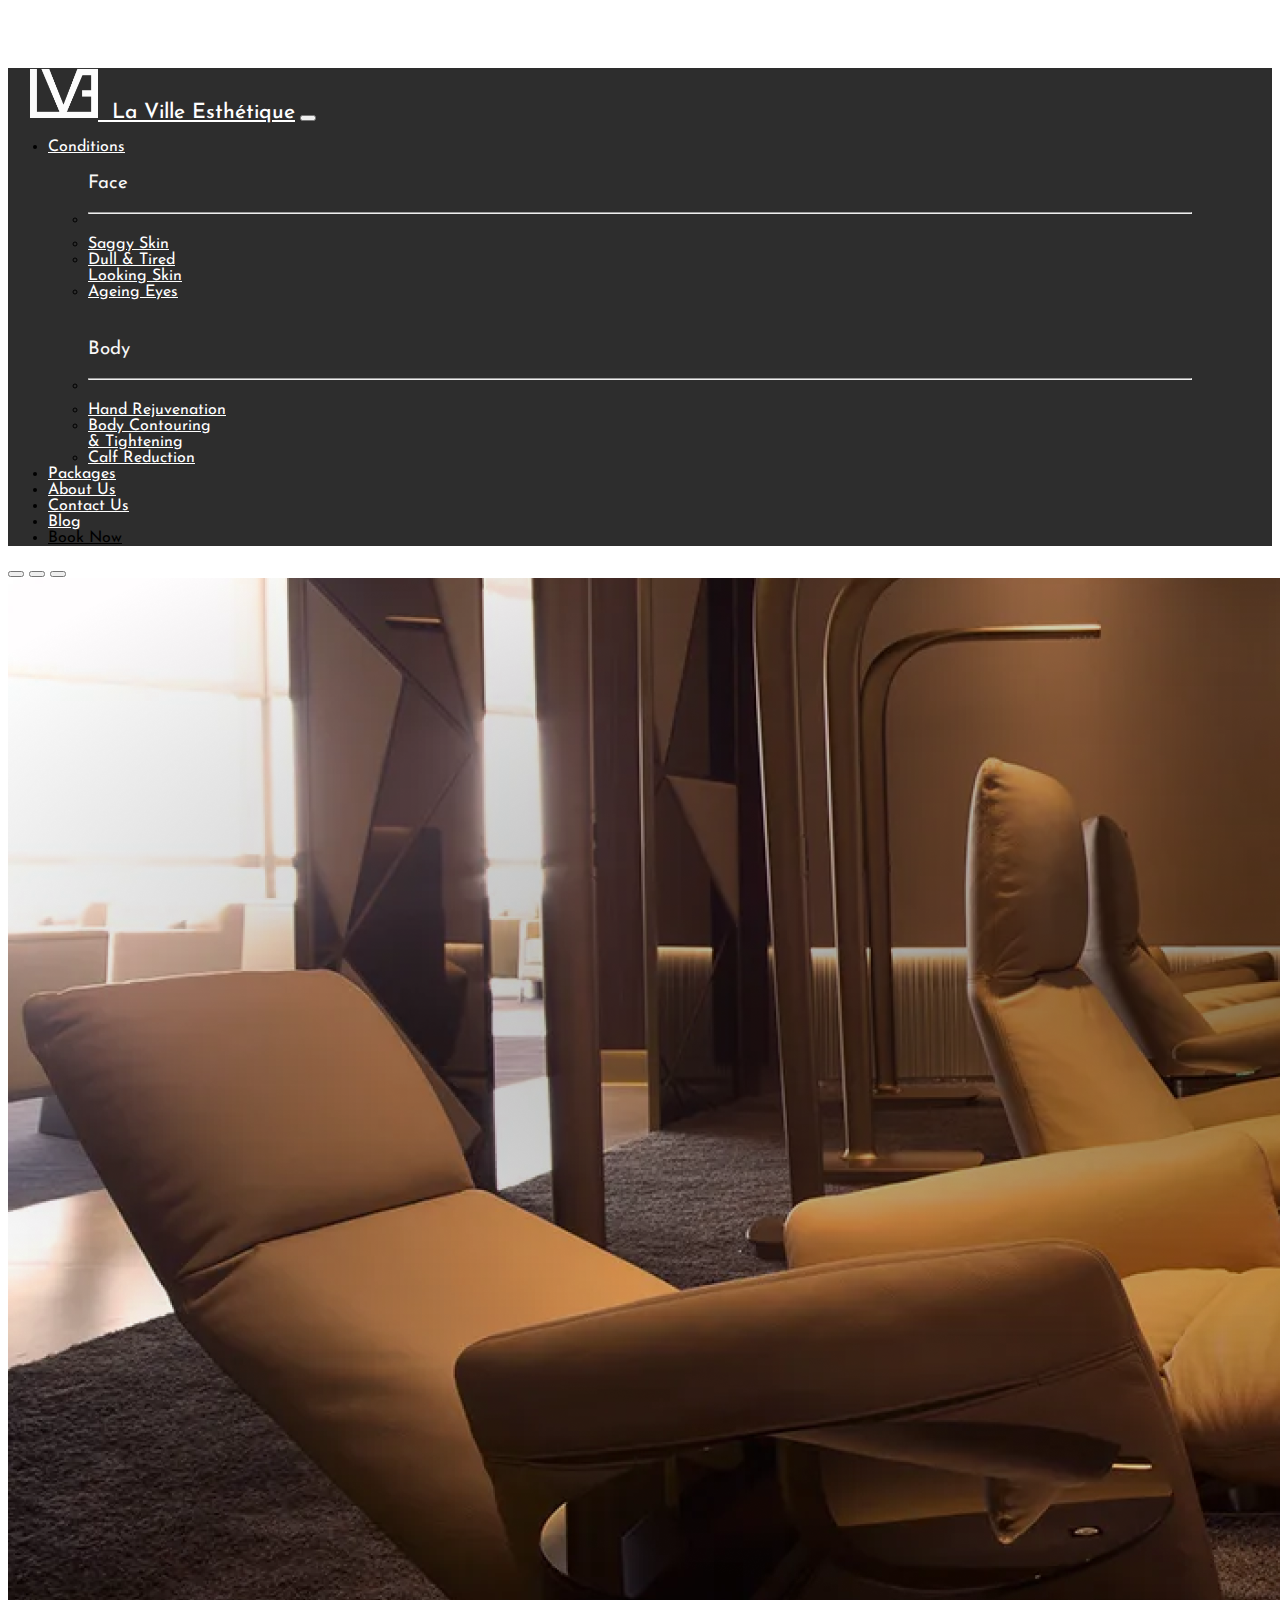
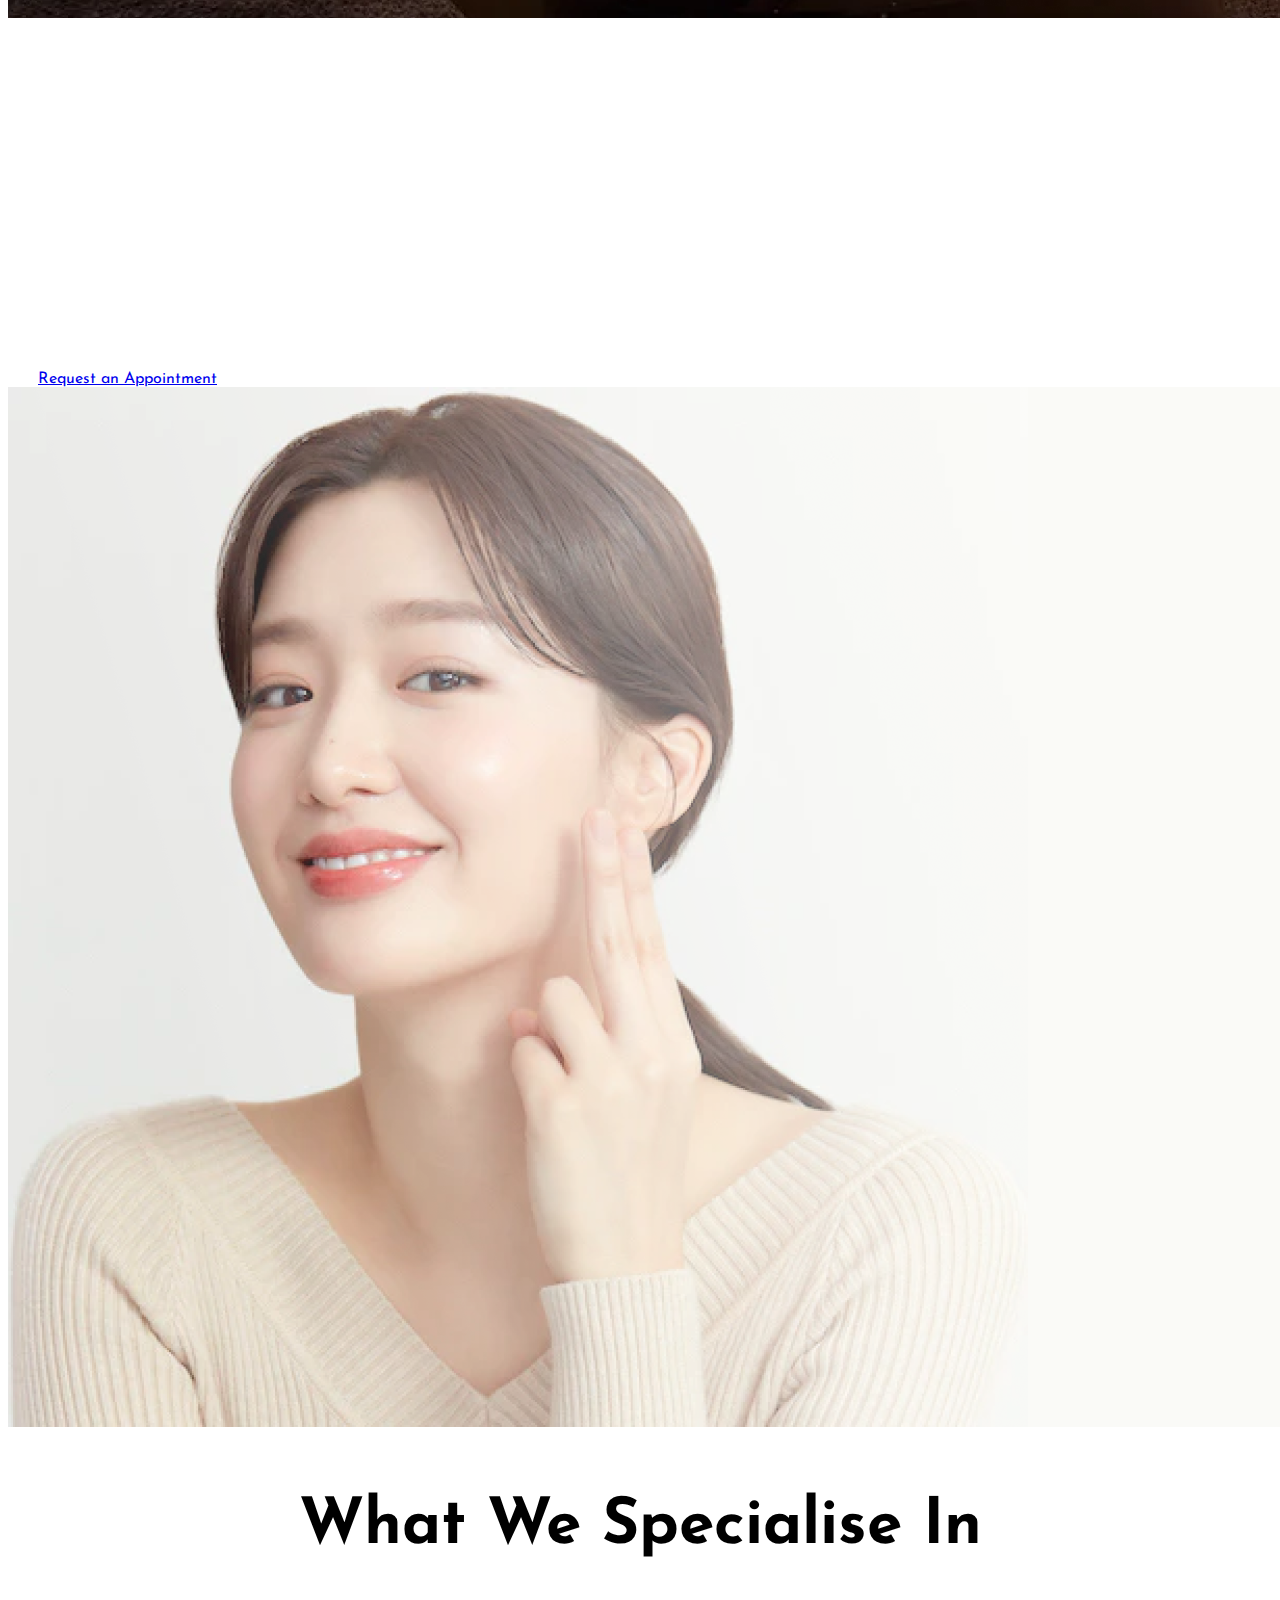
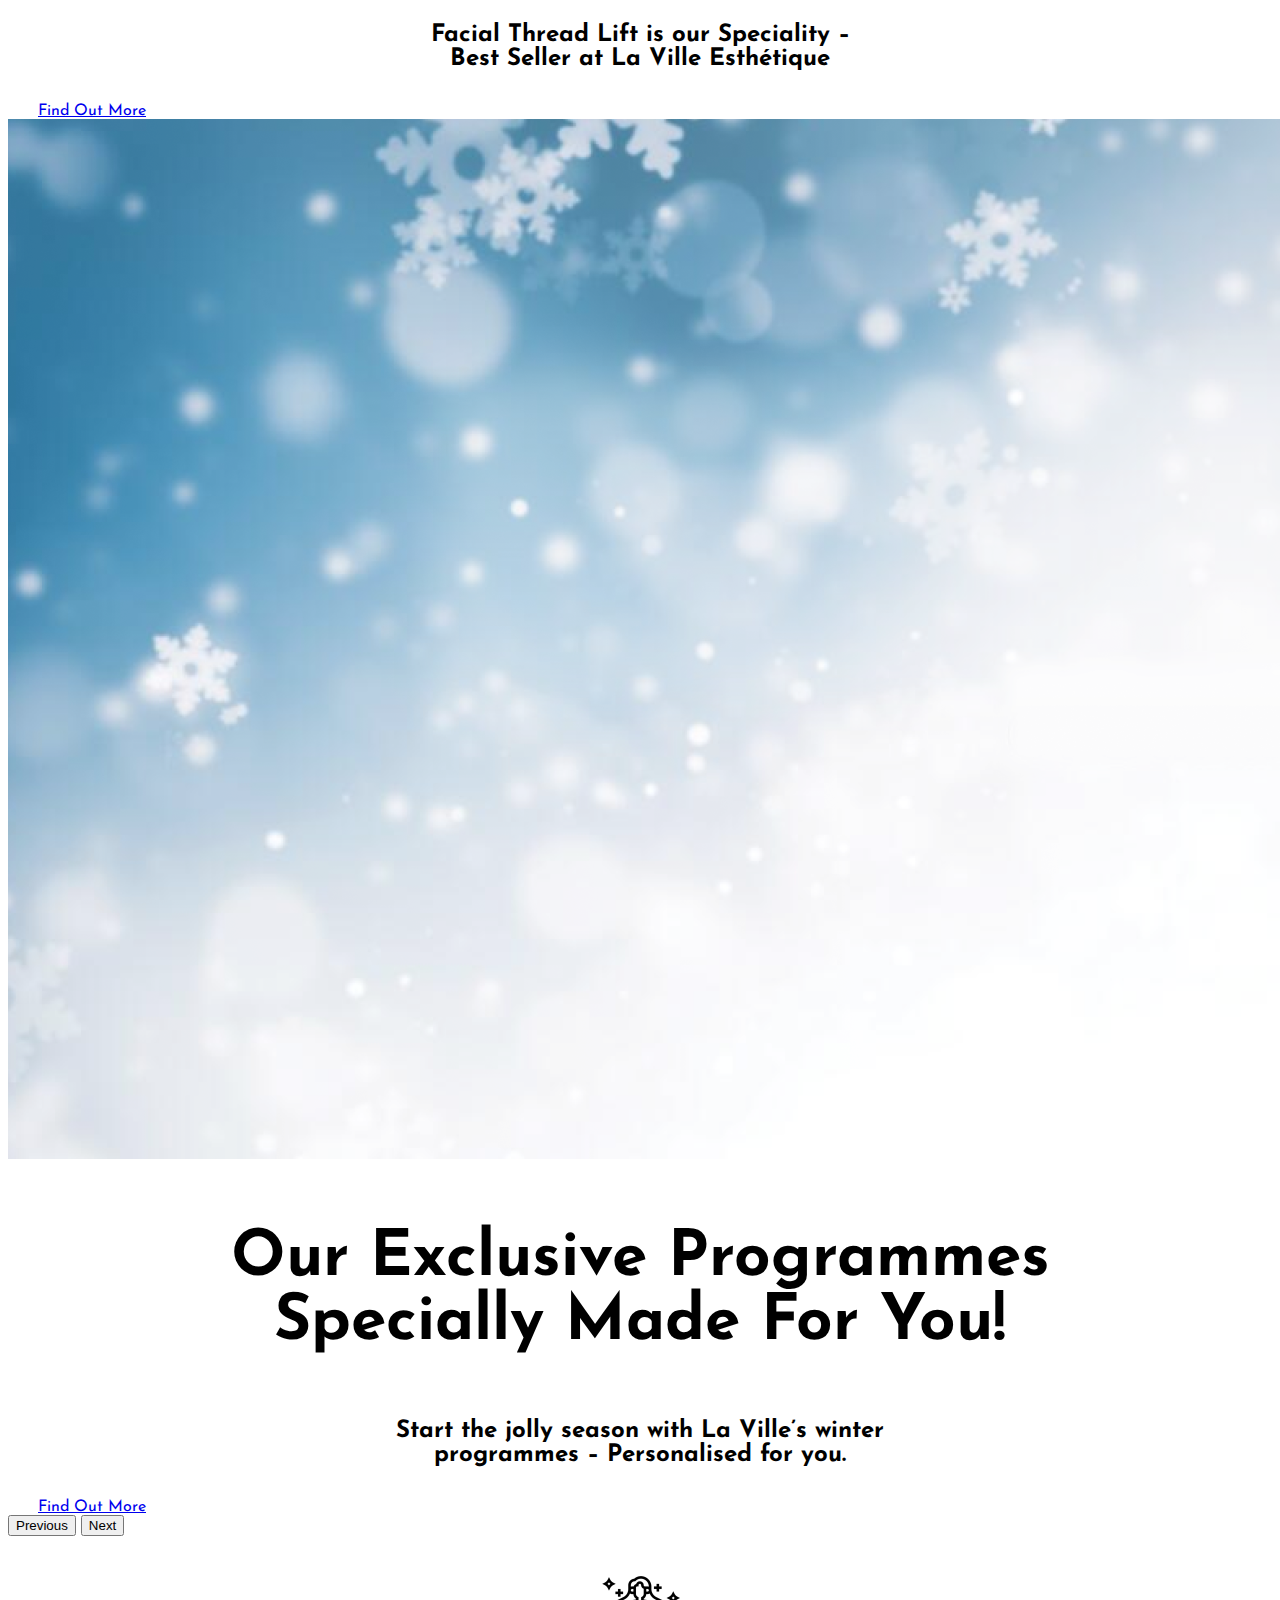
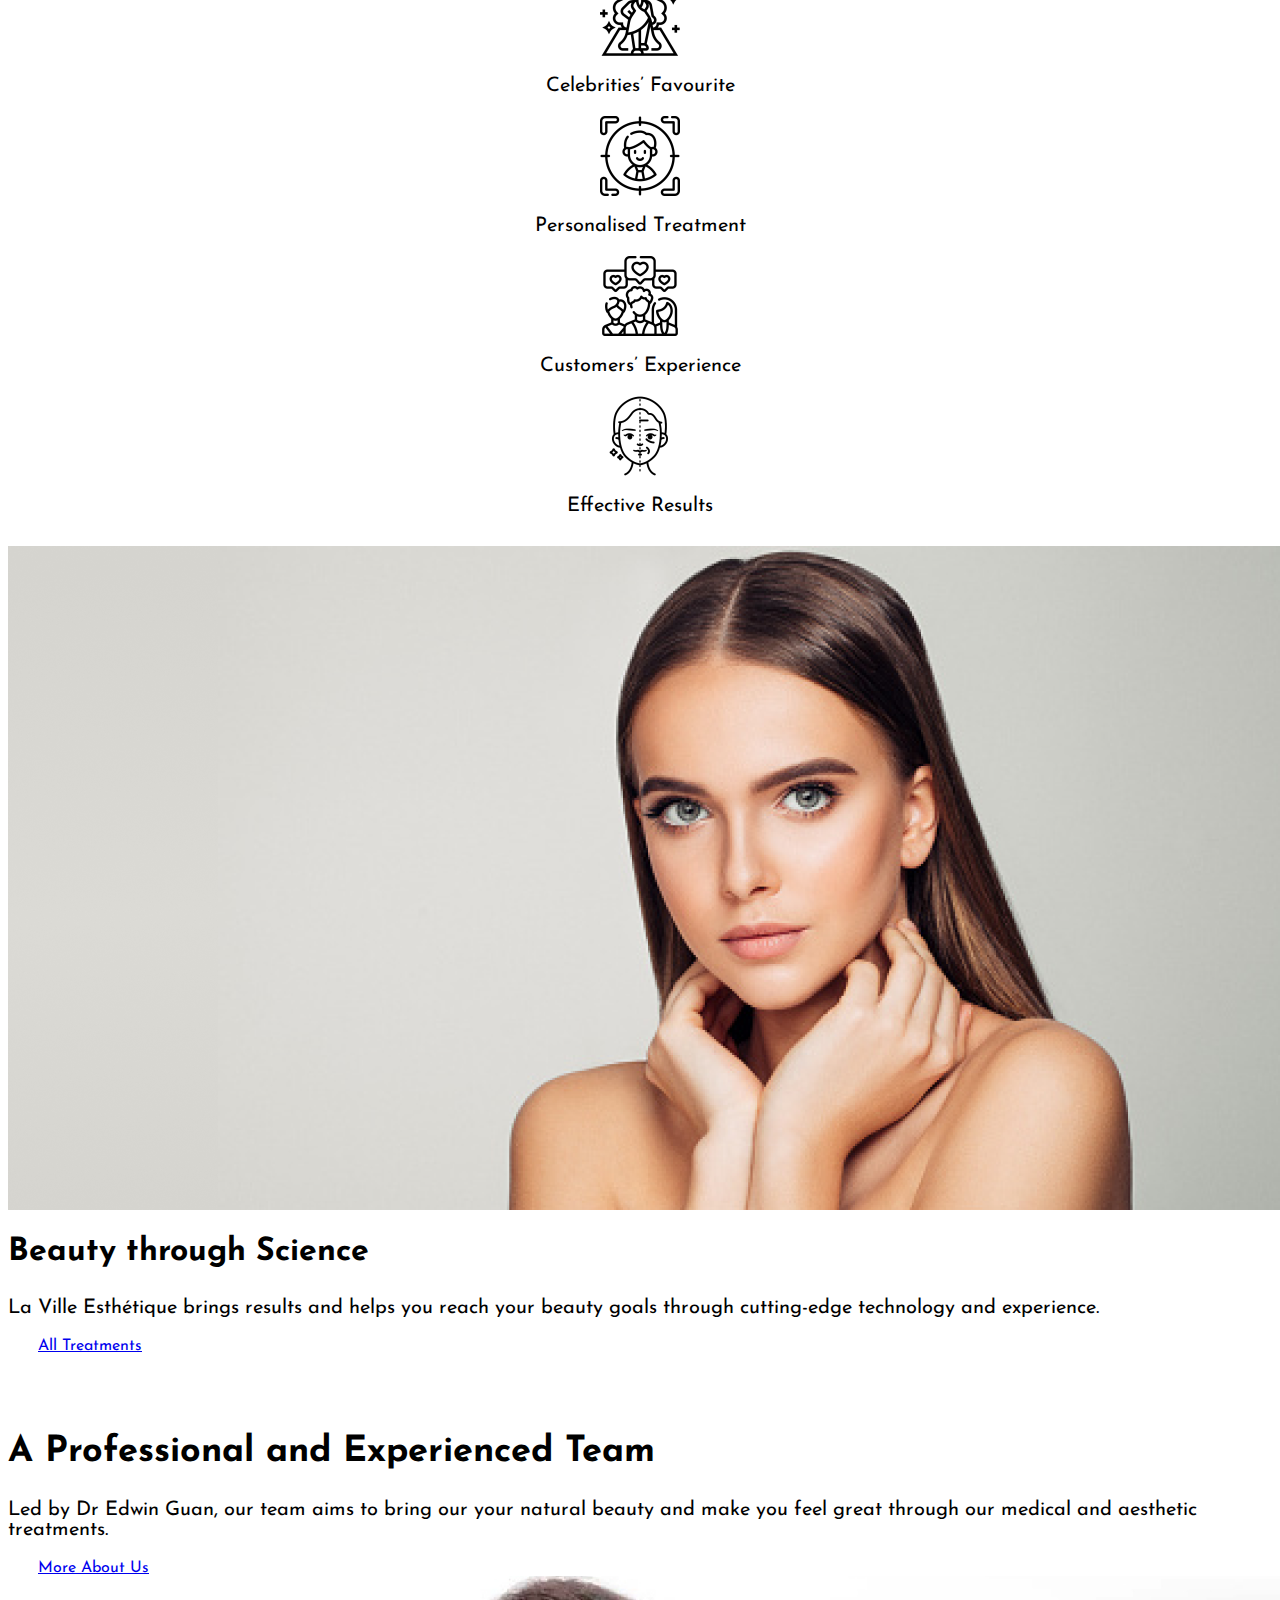
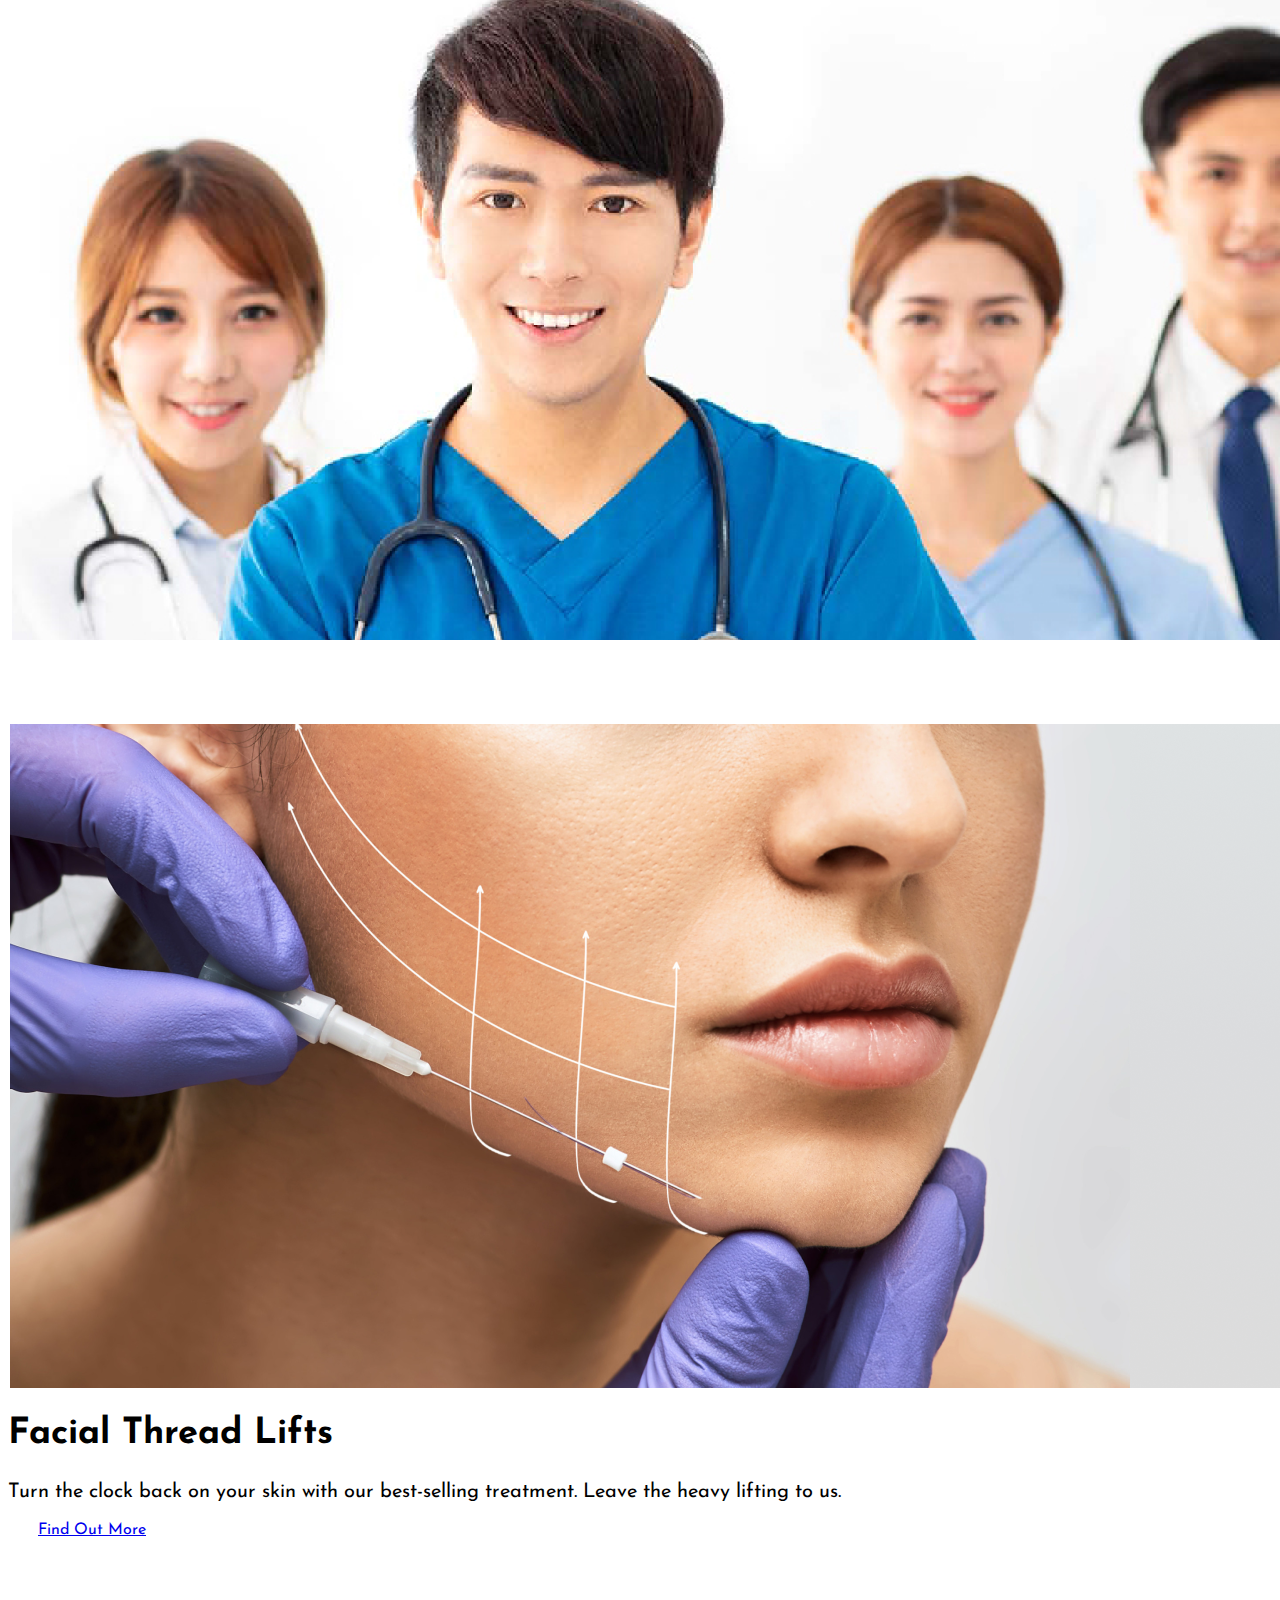
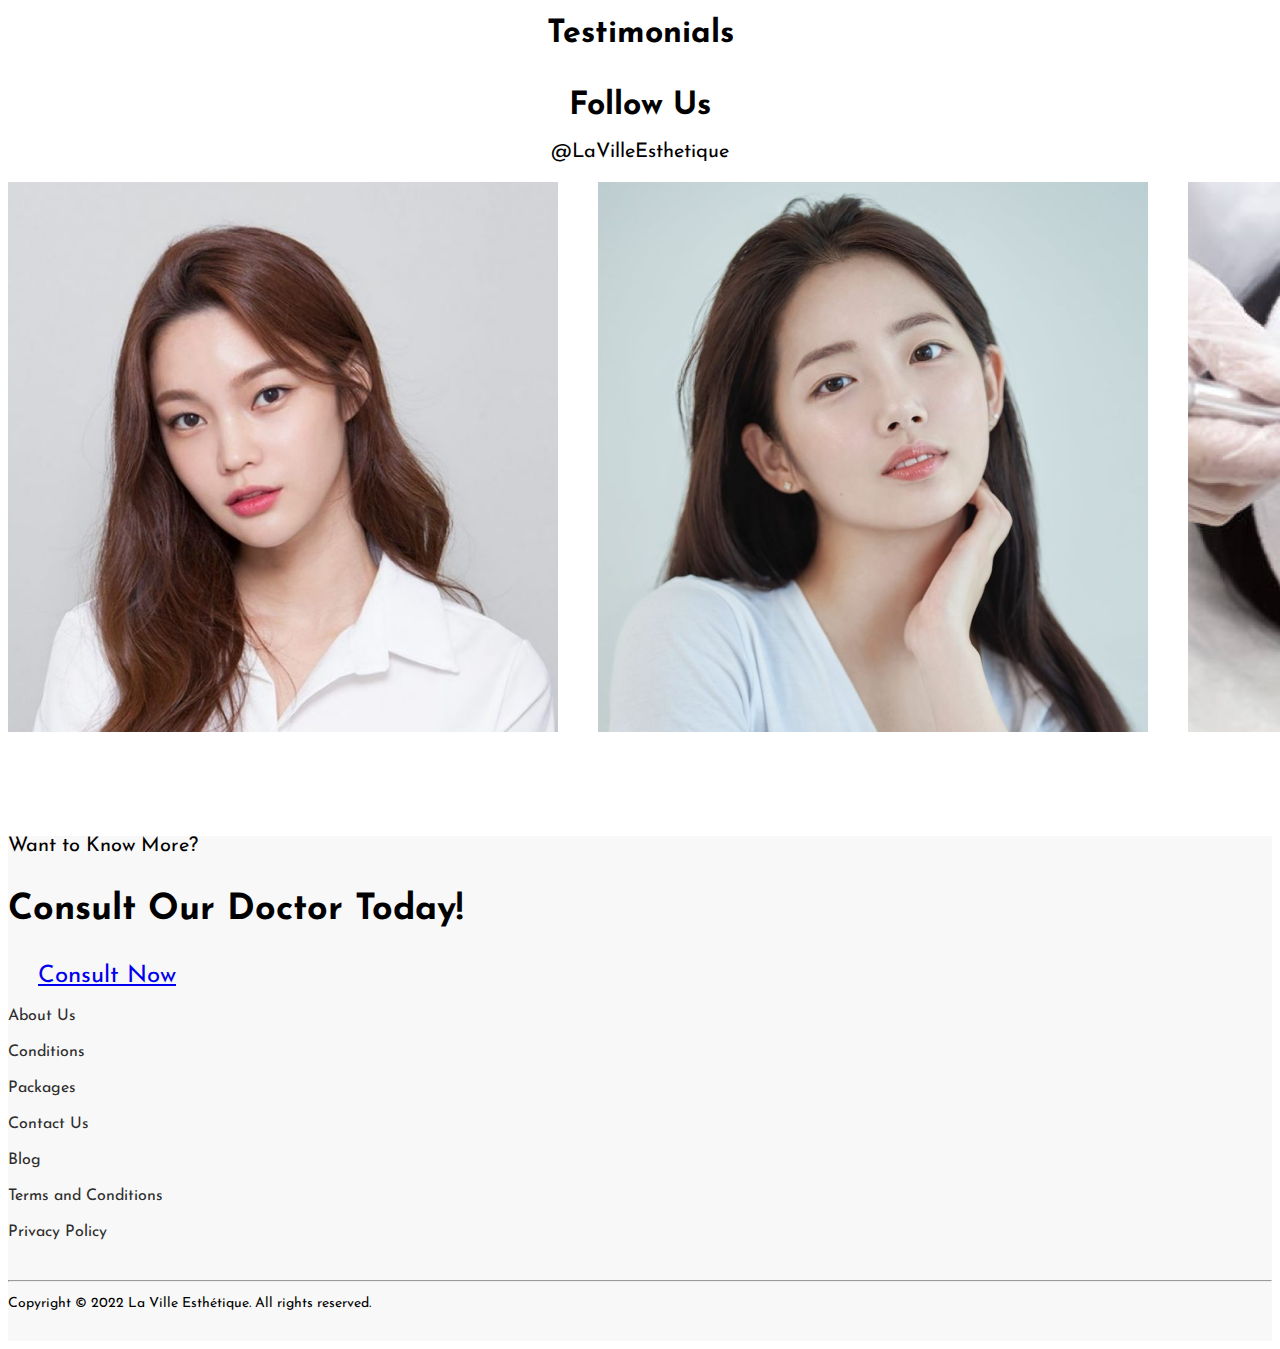
==== commit 5fae29ea: "Add files via upload" ====
--- a/index.html
+++ b/index.html
@@ -34,7 +34,7 @@
    <!-- Navbar -->
    <nav class="navbar navbar-expand-lg fixed-top py-3">
     <div class="container">
-      <a href="index.html" class="navbar-brand" style="font-size: 22px; font-weight: 500;"><img src="img/logo.png" style="height:auto ; width: 70px; margin-left: 22px;">&nbsp;&nbsp;La Ville Esthétique</a>
+      <a href="index.html" class="navbar-brand" style="font-size: 21px; font-weight: 500;"><img src="img/logo.png" style="height:auto ; width: 68px; margin-left: 22px;">&nbsp;&nbsp;La Ville Esthétique</a>
 
       <button
         class="navbar-toggler"
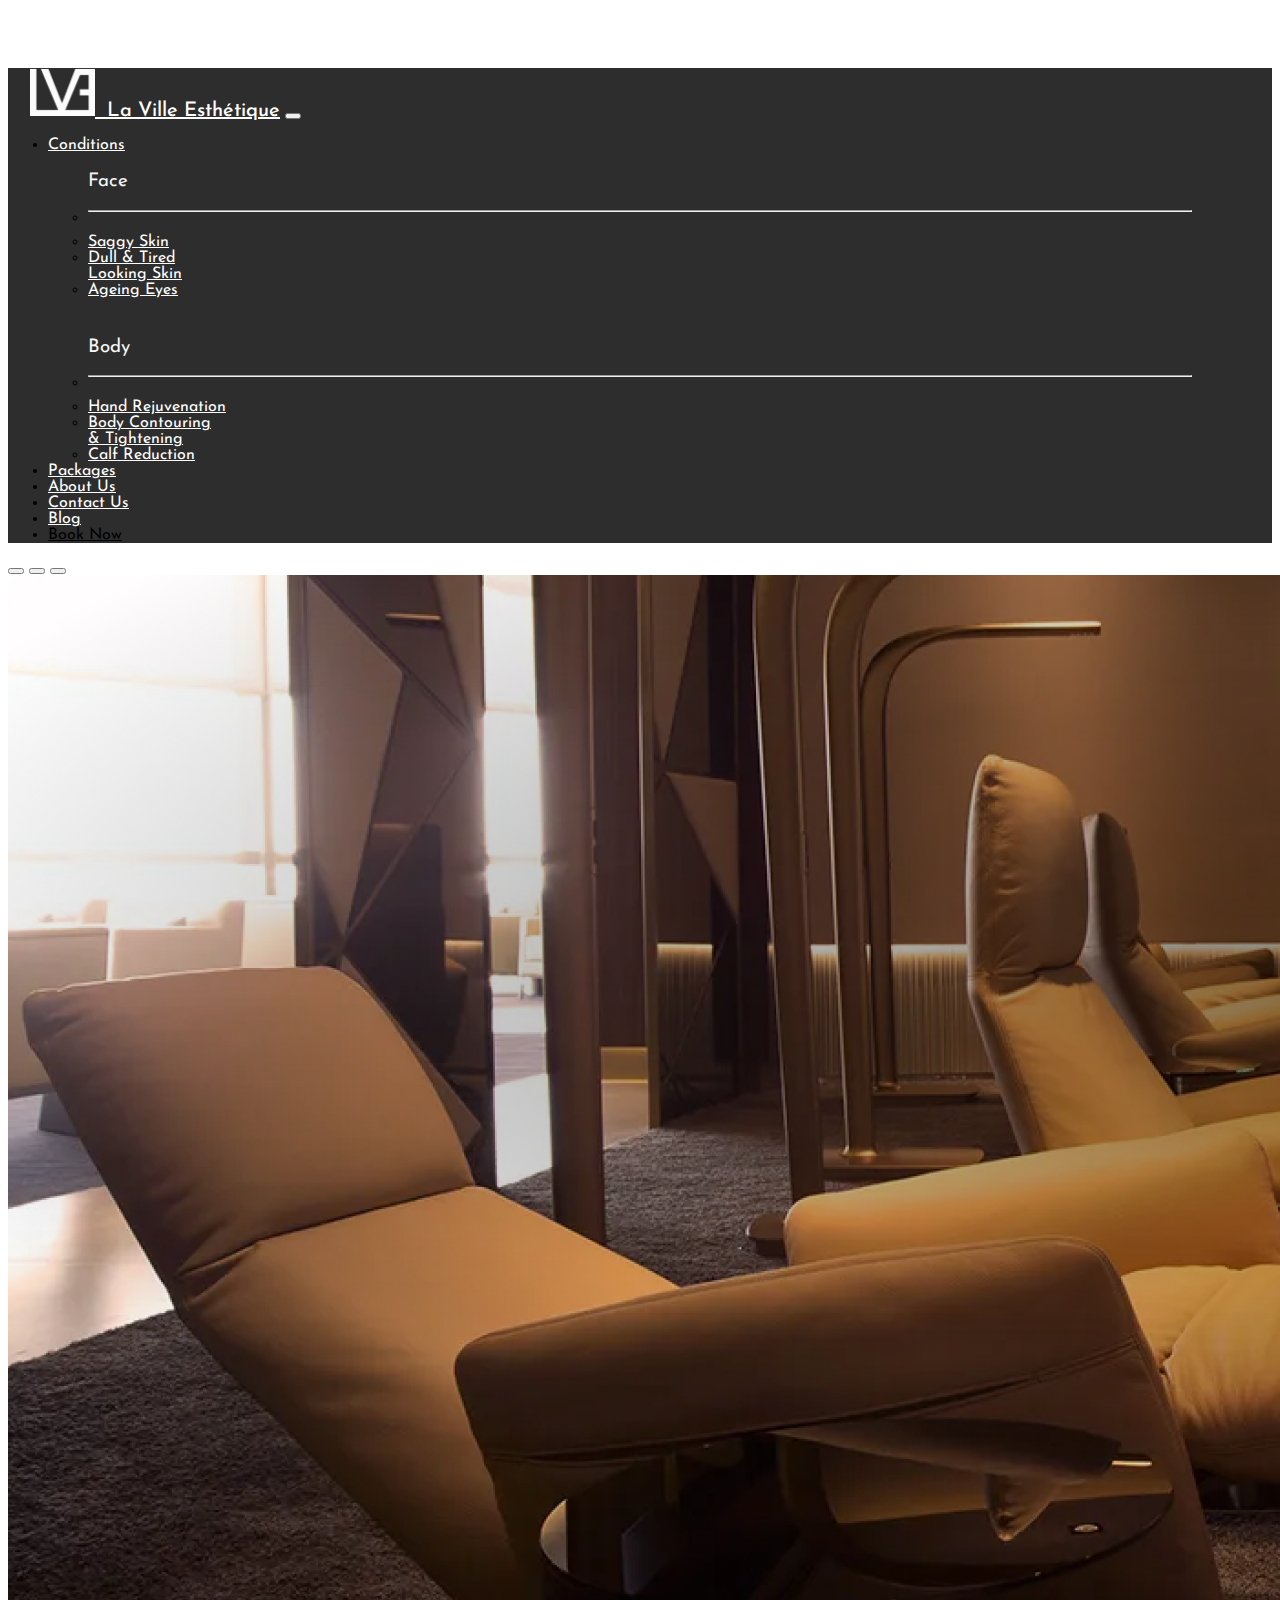
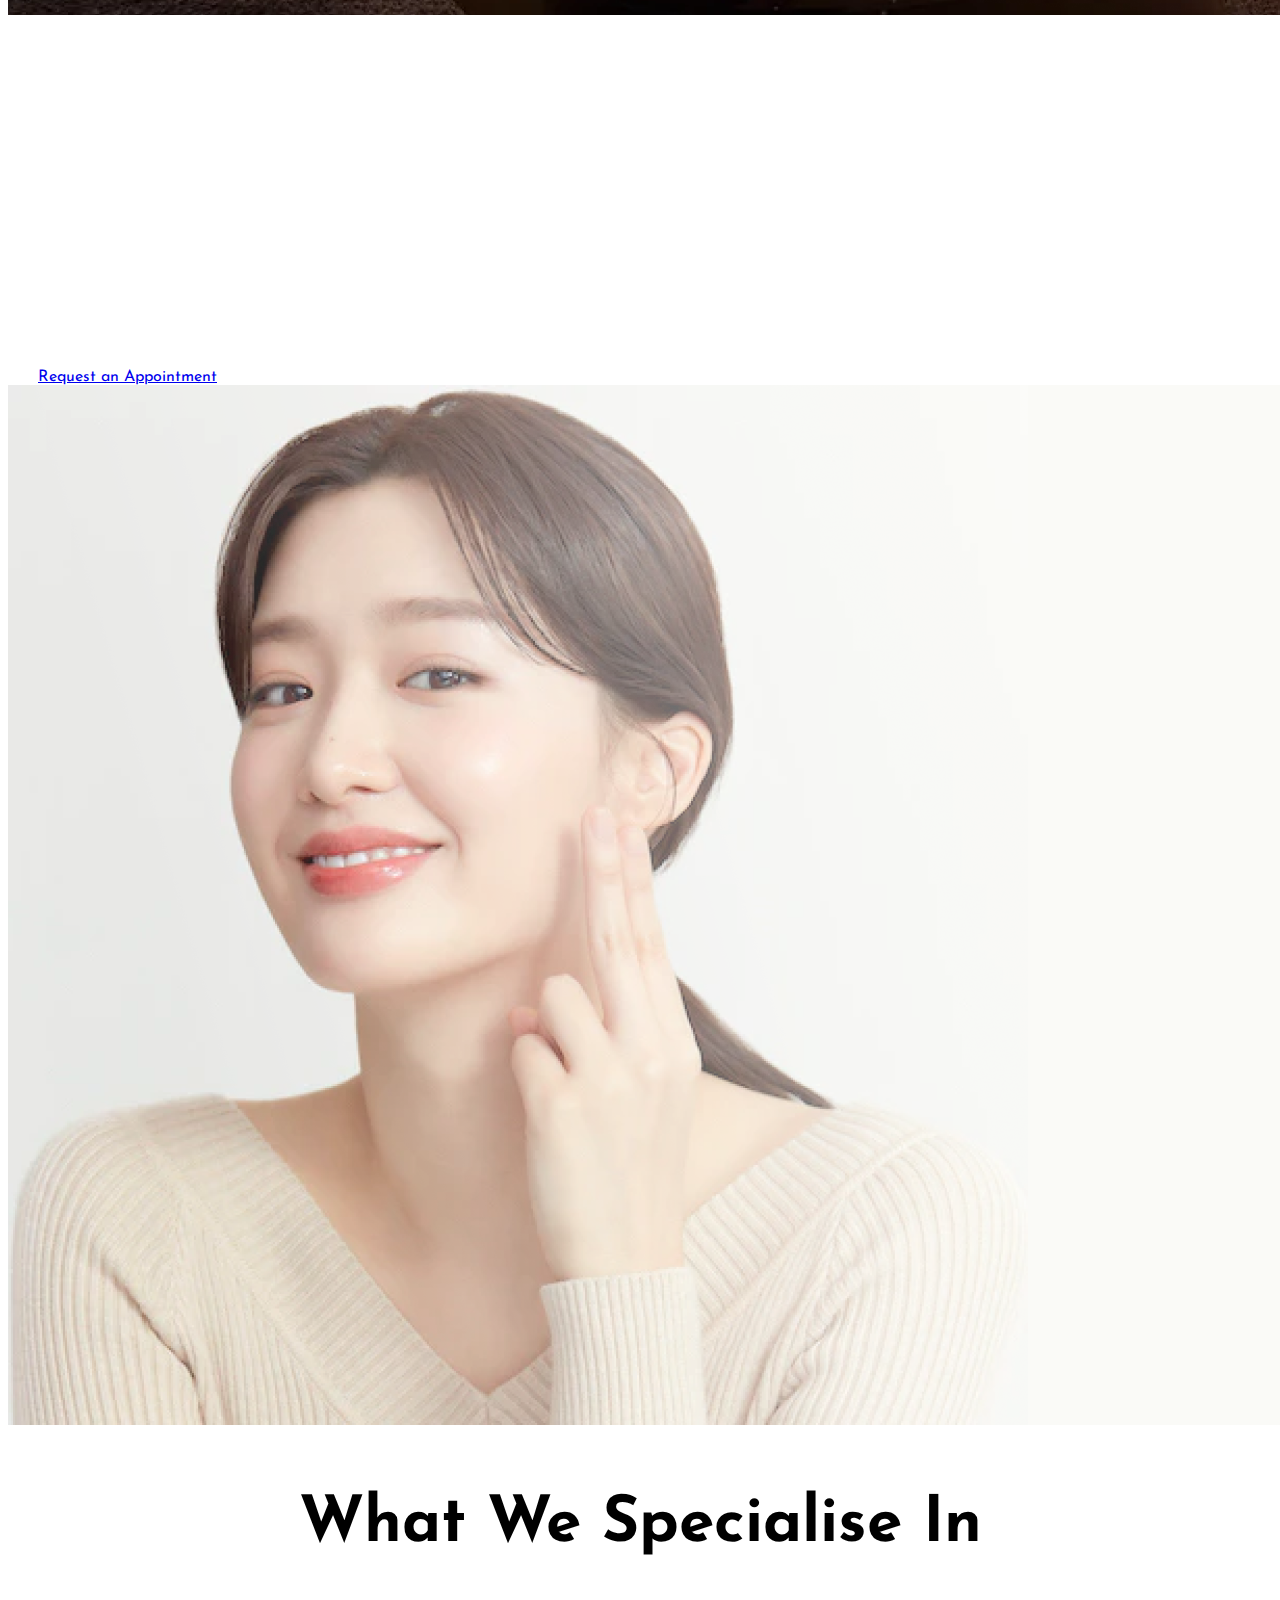
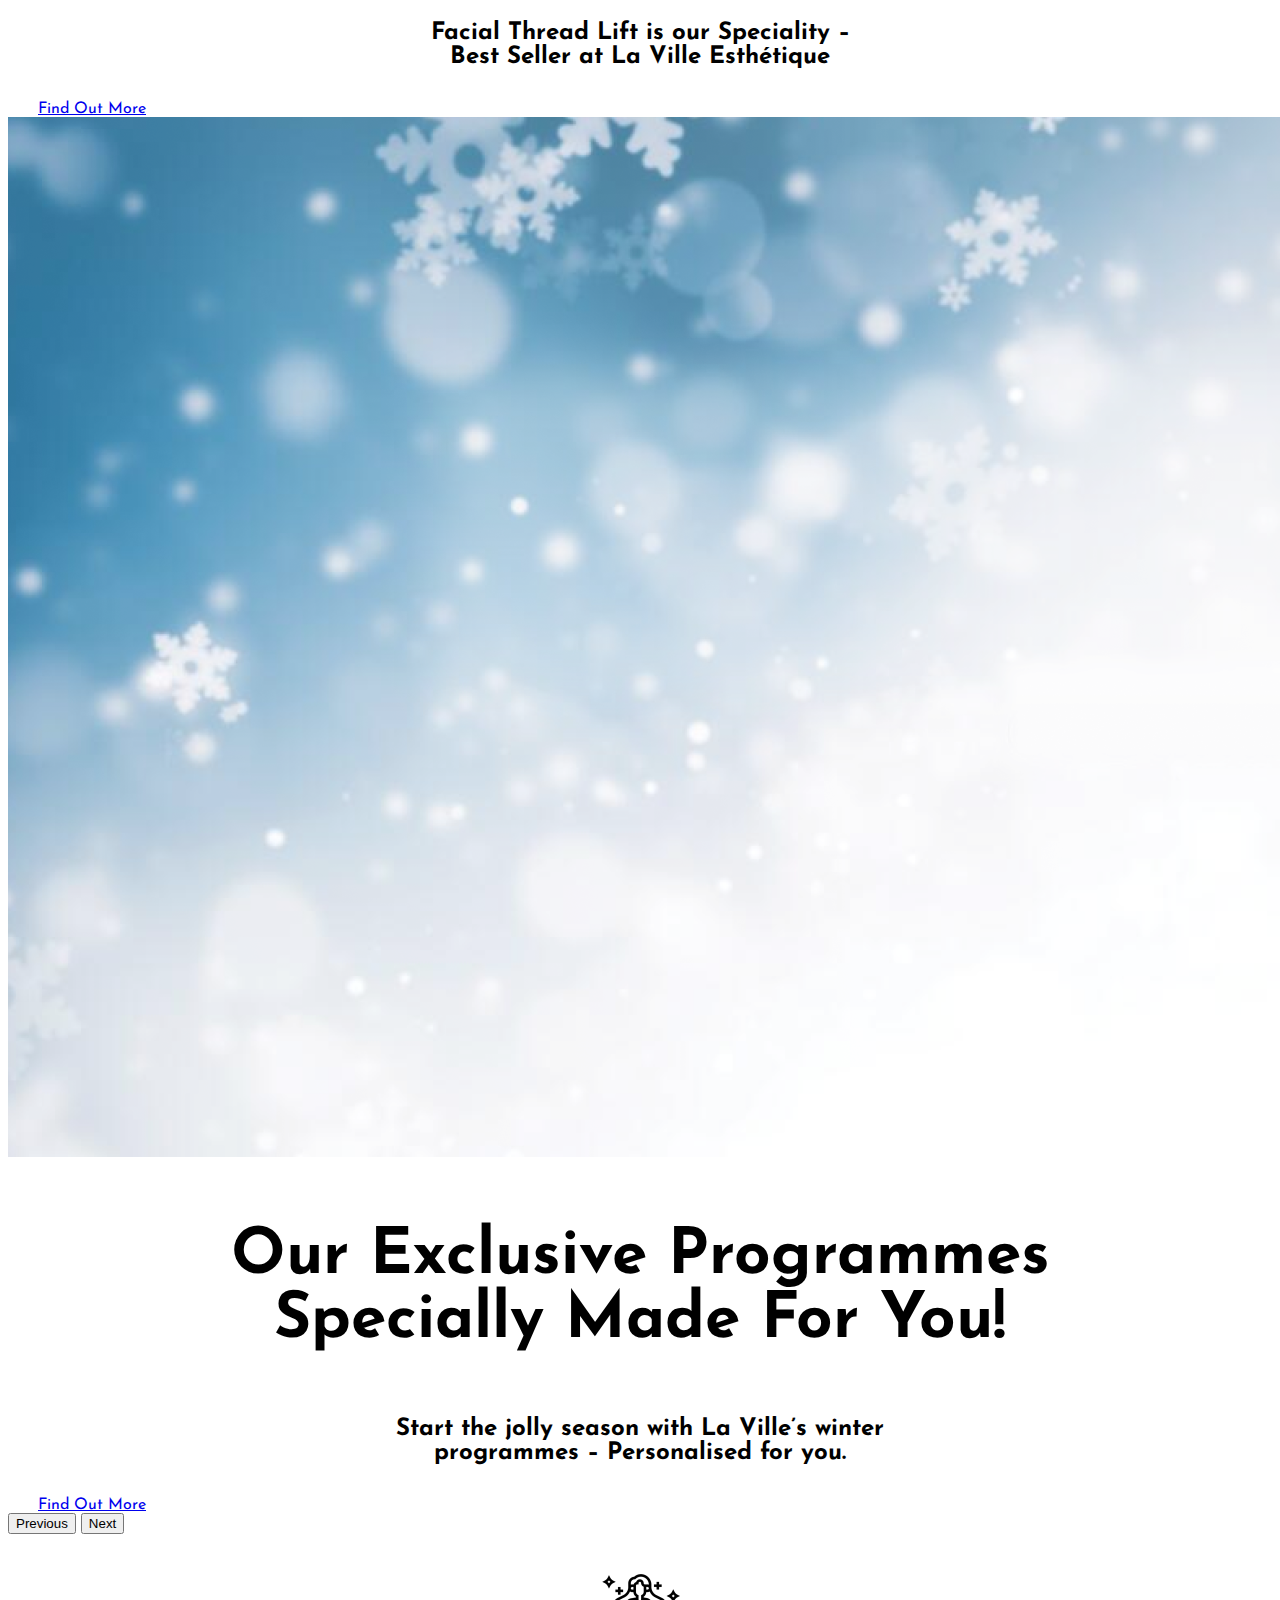
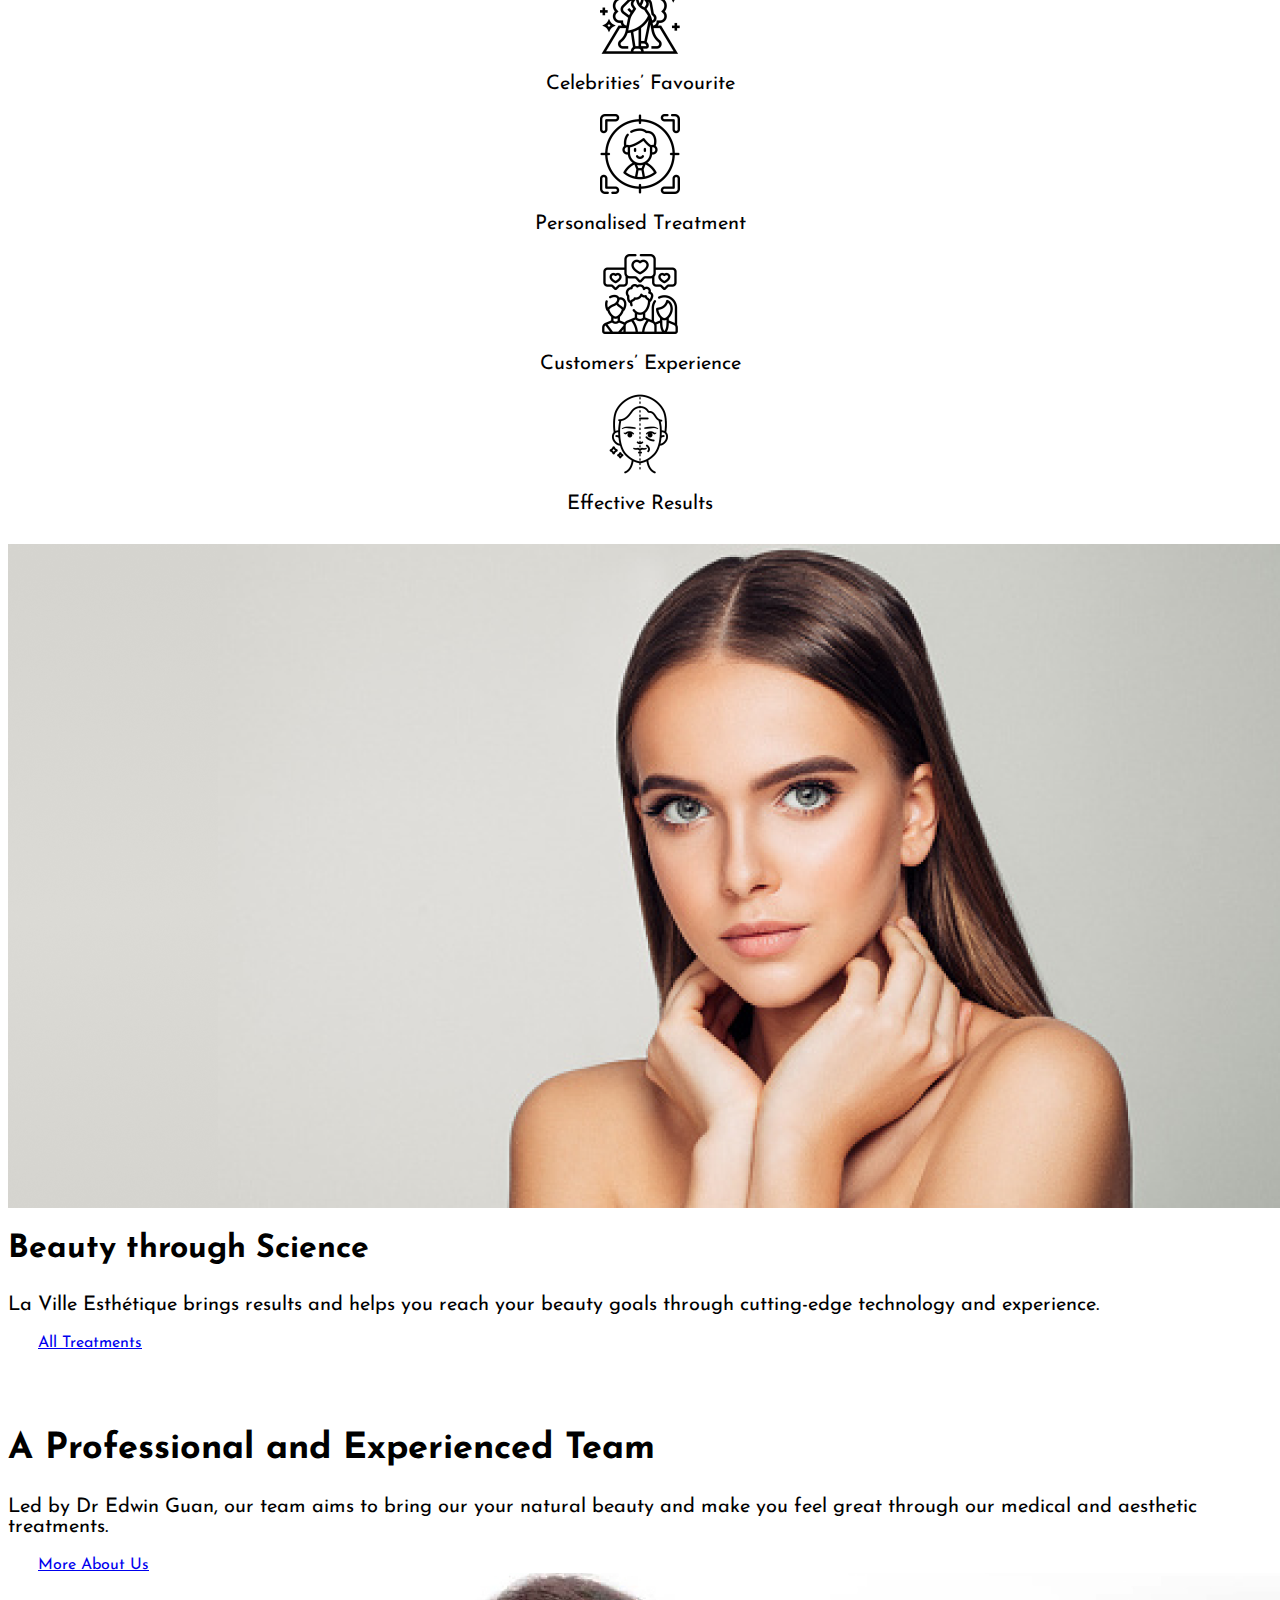
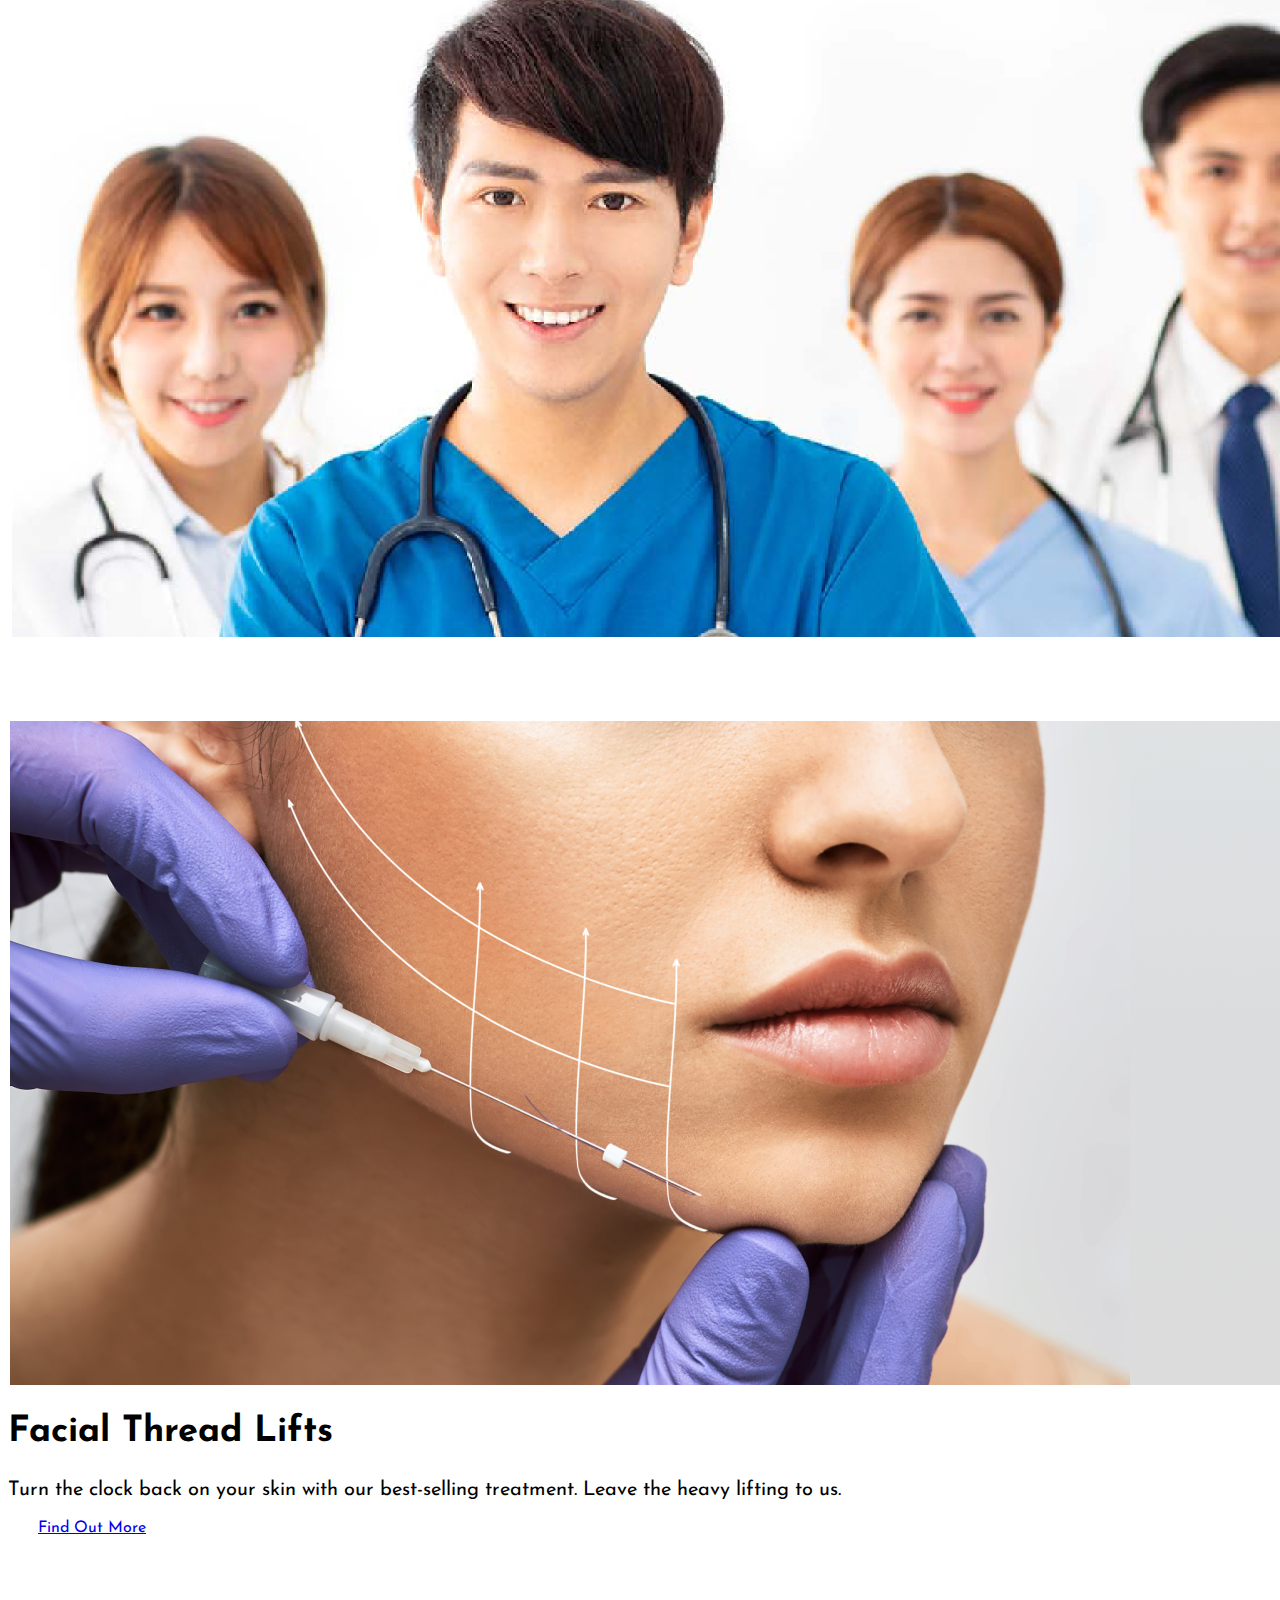
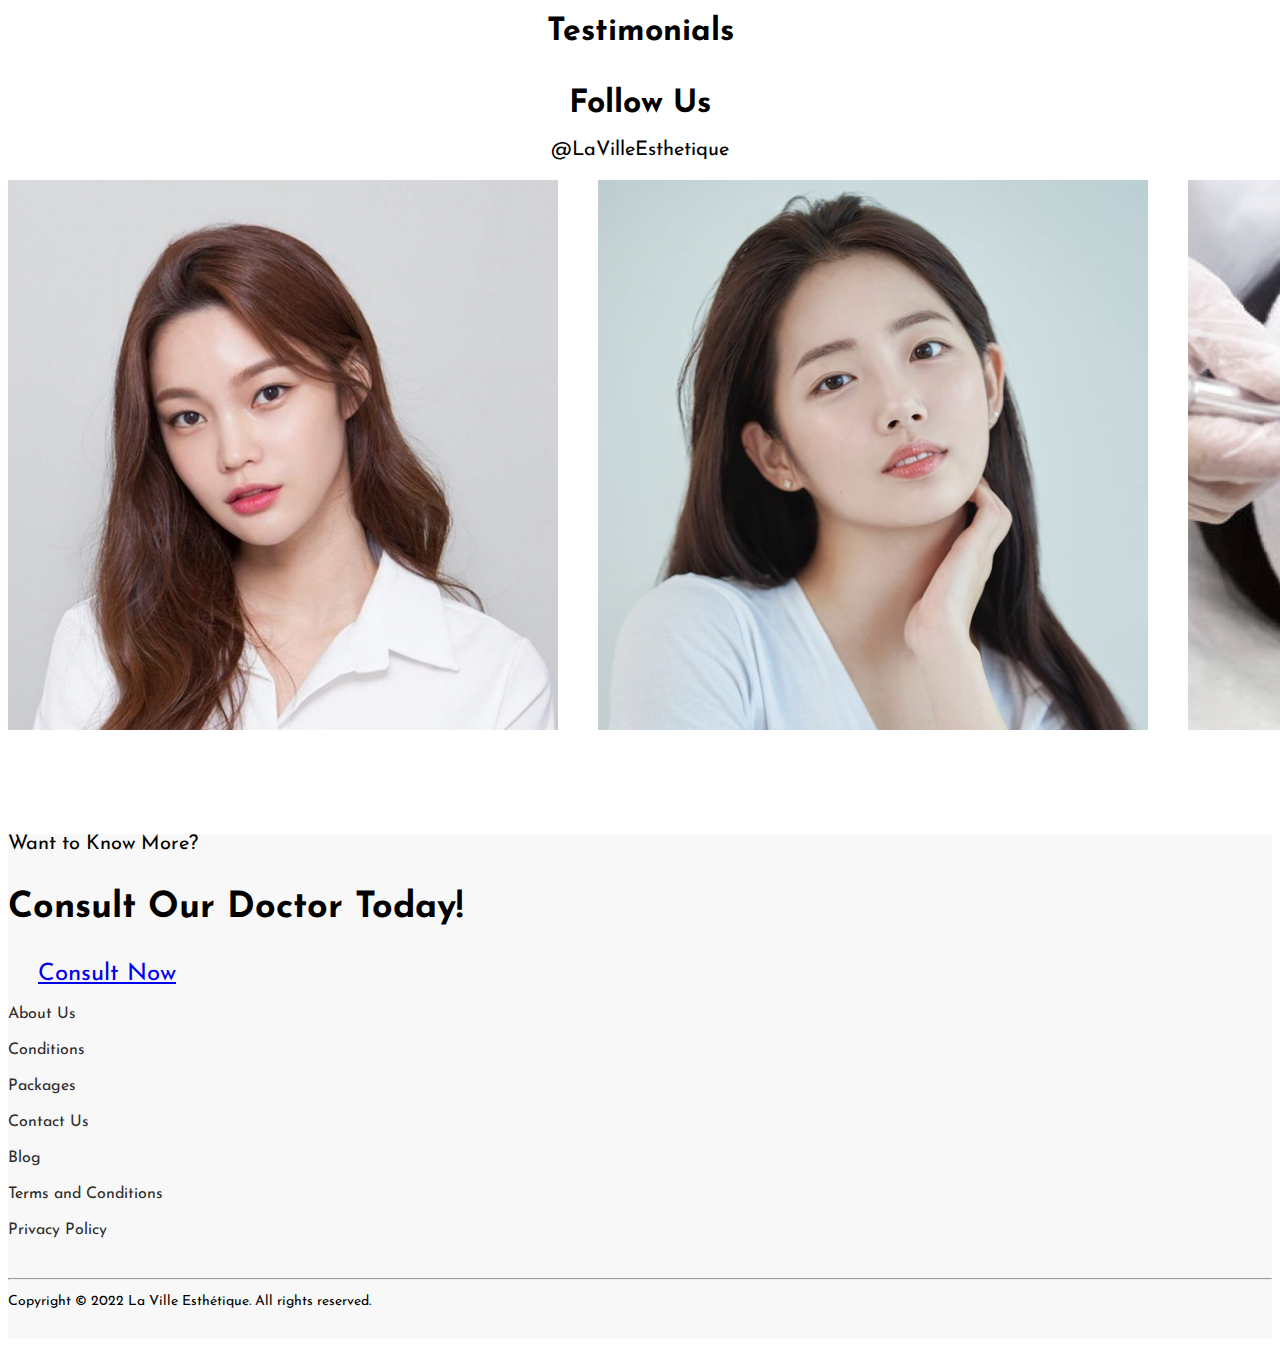
==== commit 5d506c4d: "Add files via upload" ====
--- a/index.html
+++ b/index.html
@@ -34,7 +34,7 @@
    <!-- Navbar -->
    <nav class="navbar navbar-expand-lg fixed-top py-3">
     <div class="container">
-      <a href="index.html" class="navbar-brand" style="font-size: 21px; font-weight: 500;"><img src="img/logo.png" style="height:auto ; width: 68px; margin-left: 22px;">&nbsp;&nbsp;La Ville Esthétique</a>
+      <a href="index.html" class="navbar-brand" style="font-size: 20px; font-weight: 500;"><img src="img/logo.png" style="height:auto ; width: 65px; margin-left: 22px;">&nbsp;&nbsp;La Ville Esthétique</a>
 
       <button
         class="navbar-toggler"
--- a/style.css
+++ b/style.css
@@ -384,6 +384,11 @@
   font-size: 20px;
 }
 
+.carousel-caption p {
+  font-size: 18px;
+}
+
+
 .carousel-caption h4 {
   font-size: 20px;
 }
@@ -391,3 +396,9 @@
   display: none;
 }
 }
+
+@media (max-width:560px) {
+  .carousel-item img{
+    min-height: 40vh;
+  }
+}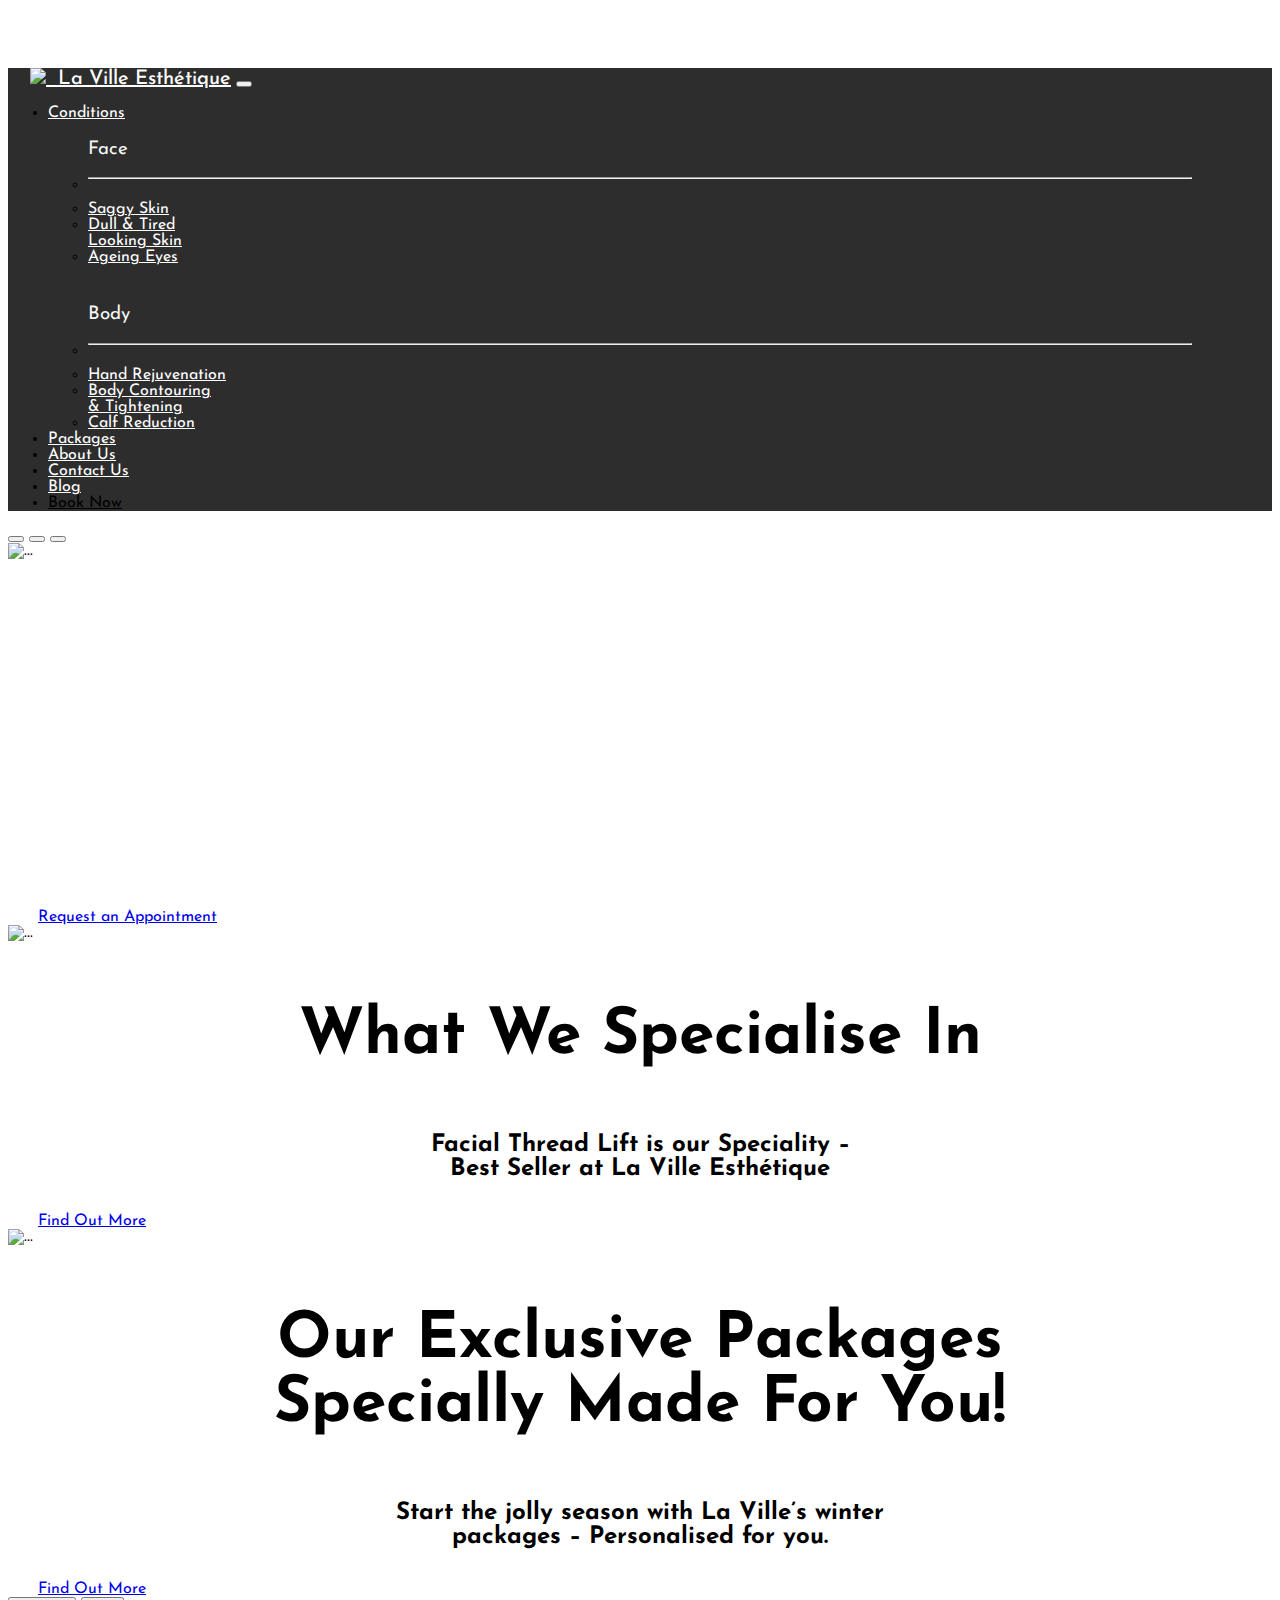
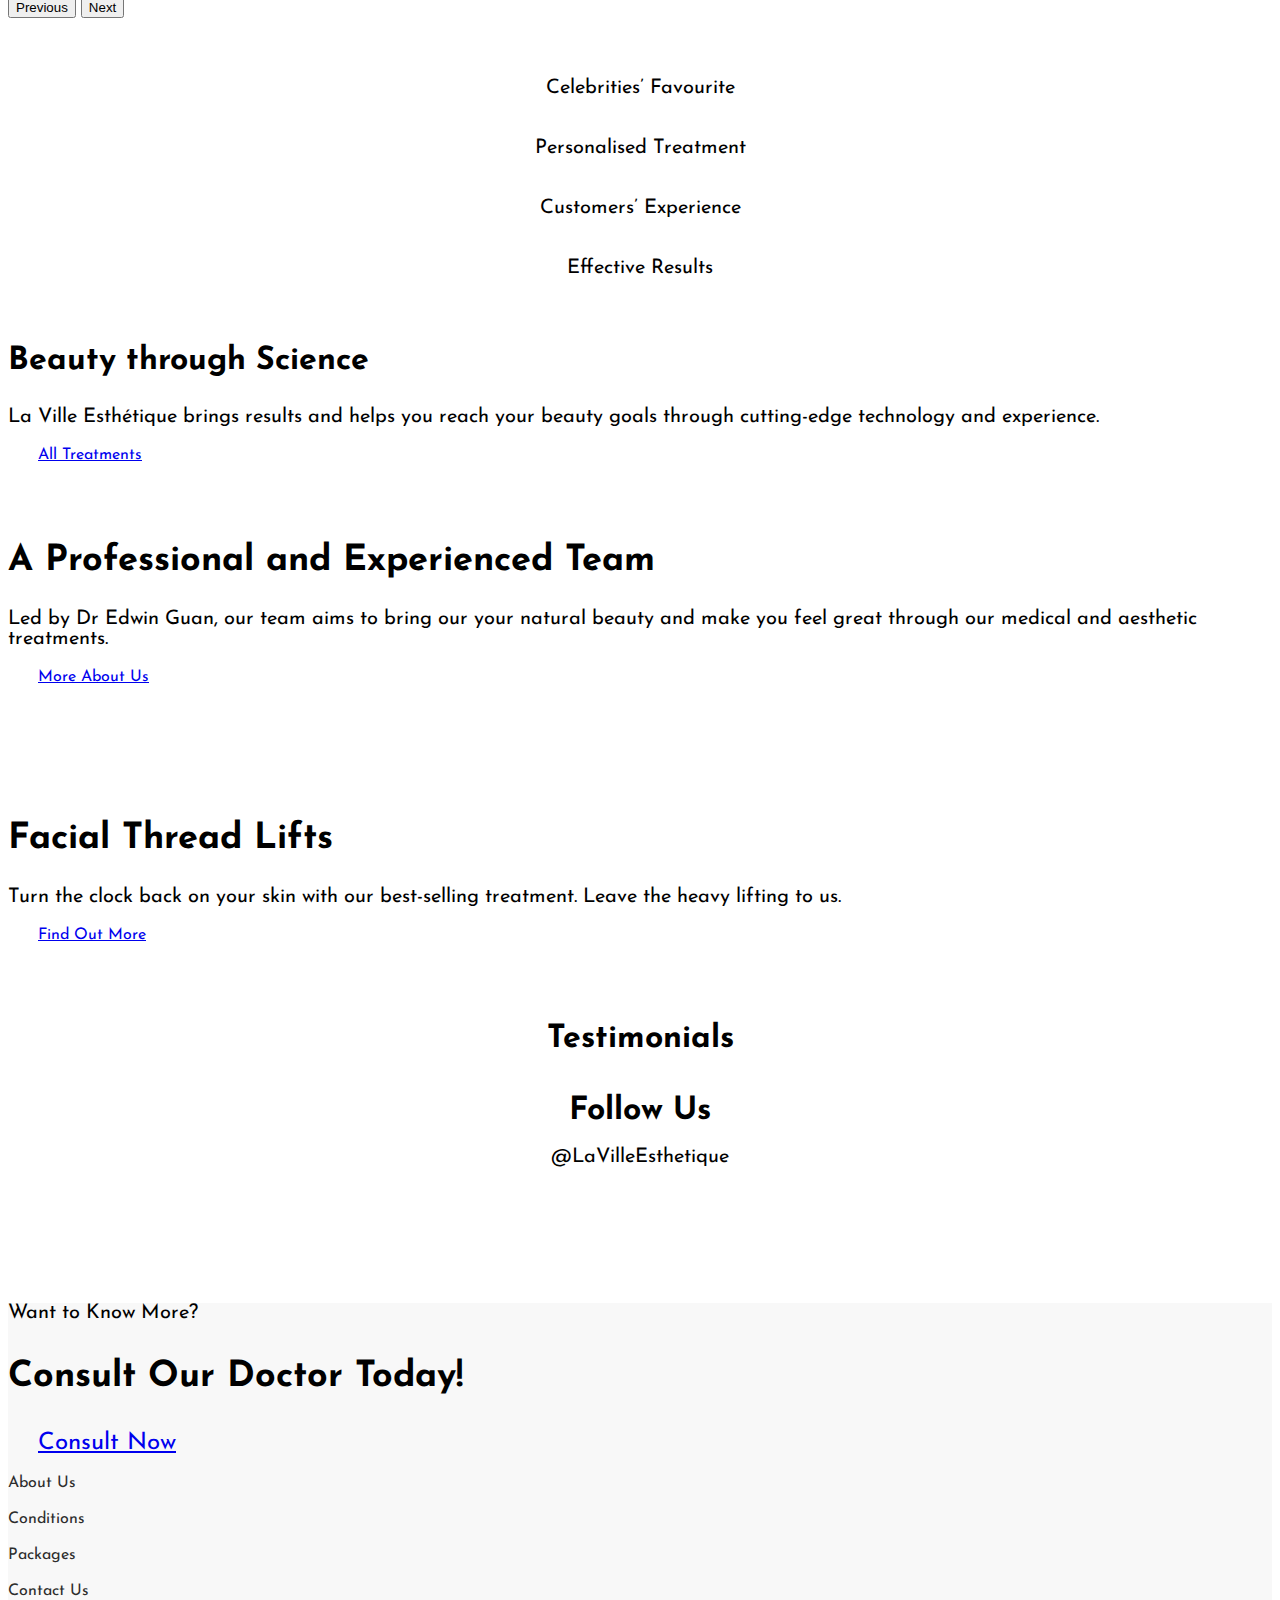
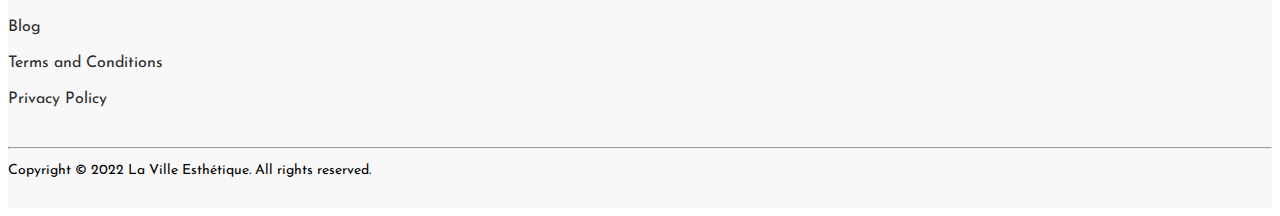
==== commit 39d0ed1a: "Add files via upload" ====
--- a/index.html
+++ b/index.html
@@ -27,14 +27,15 @@
     <link rel="stylesheet" href="https://cdnjs.cloudflare.com/ajax/libs/OwlCarousel2/2.3.4/assets/owl.theme.default.min.css" integrity="sha512-sMXtMNL1zRzolHYKEujM2AqCLUR9F2C4/05cdbxjjLSRvMQIciEPCQZo++nk7go3BtSuK9kfa/s+a4f4i5pLkw==" crossorigin="anonymous" referrerpolicy="no-referrer" />
     <link href="https://fonts.googleapis.com/css2?family=Josefin+Sans:ital,wght@0,100;0,200;0,300;0,400;0,500;0,600;0,700;1,100;1,200;1,300;1,400;1,500;1,600;1,700&family=Open+Sans:wght@300;400;500;700;800&family=Poppins:wght@100;300;400;500;700;900&family=Roboto:wght@100;300;400;500;700;900&display=swap" rel="stylesheet">
     <link rel="stylesheet" href="style.css" />
-    <title>La Ville esthétique</title>
+    <title>Premier Aesthetic Clinic in Singapore | La Ville Esthétique</title>
+    <meta name="description" content="La Ville Esthétique provides a holistic approach to aesthetic treatments. We provide a unique experience like nowhere else - Best Aesthetic clinic in Singapore.">
     <link rel="icon" type="image/x-icon" href="img/favicon.ico">
   </head>
   <body>
    <!-- Navbar -->
    <nav class="navbar navbar-expand-lg fixed-top py-3">
     <div class="container">
-      <a href="index.html" class="navbar-brand" style="font-size: 20px; font-weight: 500;"><img src="img/logo.png" style="height:auto ; width: 65px; margin-left: 22px;">&nbsp;&nbsp;La Ville Esthétique</a>
+      <a href="index.html" class="navbar-brand" style="font-size: 20px; font-weight: 500;"><img src="img/aesthetic-clinic-logo.png" style="height:auto ; width: 65px; margin-left: 22px;">&nbsp;&nbsp;La Ville Esthétique</a>
 
       <button
         class="navbar-toggler"
@@ -96,10 +97,10 @@
         </div>
         <div class="carousel-inner">
           <div class="carousel-item active">
-            <img src="img/index1.png" class="d-block w-100" alt="...">
+            <img src="img/aesthetic-clinic-counter.png" class="d-block w-100" alt="...">
             <div class="carousel-caption">
               <h5 class="lineUp">La Ville Esthétique</h5>
-              <p class="lineUp d-none d-md-block">We believe in giving you the best experience – 
+              <p class="lineUp">We believe in giving you the best experience – 
                 <br>An experience you never had.</p>
                 <div class="col text-center">
                   <a class="btn btn-light lineUp" id="lightbtn" style="margin-top:40px; border-radius: 0px; padding-left:30px ; padding-right: 30px;" href="appointment.html" role="button">Request an Appointment</a>
@@ -107,7 +108,7 @@
             </div>
           </div>
           <div class="carousel-item">
-            <img src="img/index2.png" class="d-block w-100" alt="...">
+            <img src="img/aesthetic-clinic-model.png" class="d-block w-100" alt="...">
             <div class="carousel-caption">
               <h3 class="lineUp d-none d-md-block">What We Specialise In</h3>
               <h4 class="lineUp">Facial Thread Lift is our Speciality – <br>
@@ -118,10 +119,10 @@
             </div>
           </div>
           <div class="carousel-item">
-            <img src="img/index3.png" class="d-block w-100" alt="...">
+            <img src="img/aesthetic-clinic-christmas.png" class="d-block w-100" alt="...">
             <div class="carousel-caption">
-              <h3 class="lineUp">Our Exclusive Programmes <br> Specially Made For You!</h3>
-              <h4 class="lineUp d-none d-md-block">Start the jolly season with La Ville’s winter <br> programmes – Personalised for you.</h4>
+              <h3 class="lineUp">Our Exclusive Packages <br> Specially Made For You!</h3>
+              <h4 class="lineUp d-none d-md-block">Start the jolly season with La Ville’s winter <br> packages – Personalised for you.</h4>
                 <div class="col text-center">
                   <a class="btn btn-dark lineUp" id="darkbtn" style="margin-top:20px; border-radius: 0px; padding-left:30px ; padding-right: 30px;" href="programme.html" role="button">Find Out More</a>
               </div>
@@ -143,19 +144,19 @@
       <div class="container">
           <div class="row">
               <div class="col-md p-5">
-                <img src="img/index4.png" width="80px" alt="" style="margin: auto; display:block; margin-bottom:20px;">
+                <img src="img/aesthetic-clinic-celebrity.png" width="80px" alt="" style="margin: auto; display:block; margin-bottom:20px;">
                   <p style="font-weight: 400; font-size:20px; text-align: center;">Celebrities’ Favourite</p>
               </div>
               <div class="col-md p-5">
-                  <img src="img/index5.png" width="80px" alt="" style="margin: auto; display:block; margin-bottom:20px;">
+                  <img src="img/aesthetic-clinic-personalised.png" width="80px" alt="" style="margin: auto; display:block; margin-bottom:20px;">
                   <p style="font-weight: 400; font-size:20px; text-align: center;">Personalised Treatment</p>
               </div>
               <div class="col-md p-5">
-                  <img src="img/index6.png" width="80px" alt="" style="margin: auto; display:block; margin-bottom:20px;">
+                  <img src="img/aesthetic-clinic-customers-first.png" width="80px" alt="" style="margin: auto; display:block; margin-bottom:20px;">
                   <p style="font-weight: 400; font-size:20px; text-align: center;">Customers’ Experience</p>
               </div>
               <div class="col-md p-5">
-                  <img src="img/index7.png" width="80px" alt="" style="margin: auto; display:block; margin-bottom:20px;">
+                  <img src="img/aesthetic-clinic-results.png" width="80px" alt="" style="margin: auto; display:block; margin-bottom:20px;">
                   <p style="font-weight: 400; font-size:20px; text-align: center;">Effective Results</p>
               </div>
           </div>
@@ -169,7 +170,7 @@
       <!--1st row-->
       <div class="row align-items-center justify-content-between">
         <div class="col-md-7">
-          <img src="img/index8.png" class="img-fluid" alt="" />
+          <img src="img/aesthetic-clinic-beauty-through-sci.png" class="img-fluid" alt="" />
         </div>
         <div class="col-md-5 p-5">
           <h1 style="font-weight: 700; font-size:32px; margin-bottom: 30px;">Beauty through Science</h1>
@@ -185,13 +186,13 @@
           <a class="btn btn-dark" id="darkbtn" style="margin-top:20px; border-radius: 0px; padding-left:30px ; padding-right: 30px;" href="about.html" role="button">More About Us</a>
         </div>
         <div class="col-md-7">
-          <img src="img/index9.png" class="img-fluid" alt="" />
+          <img src="img/aesthetic-clinic-trustworthy-team.png" class="img-fluid" alt="" />
         </div>
       </div>
       <!--3rd row-->
       <div class="row align-items-center justify-content-between " style="margin-top: 80px; margin-bottom: 80px;">
         <div class="col-md-7">
-          <img src="img/index10.png" class="img-fluid" alt="" />
+          <img src="img/aesthetic-clinic-facial-thread-lift-1.png" class="img-fluid" alt="" />
         </div>
         <div class="col-md-5 p-5">
           <h1 style="font-weight: 700; font-size:36px; margin-bottom: 30px;">Facial Thread Lifts</h1>
@@ -222,7 +223,7 @@
                     <p style="font-size: small;">1 week ago - Google</p>
                   </div>
                   <div class="col-2">
-                    <img src="img/google.png" width="32px" alt="">
+                    <img src="img/aesthetic-clinic-google.png" width="32px" alt="">
                   </div>
                 </div>
                 <p class="card-text">
@@ -246,7 +247,7 @@
                     <p style="font-size: small;">1 week ago - Google</p>
                   </div>
                   <div class="col-2">
-                    <img src="img/google.png" width="32px" height="auto" alt="">
+                    <img src="img/aesthetic-clinic-google.png" width="32px" height="auto" alt="">
                   </div>
                 </div>
                 <p class="card-text">
@@ -270,7 +271,7 @@
                     <p style="font-size: small;">1 week ago - Google</p>
                   </div>
                   <div class="col-2">
-                    <img src="img/google.png" width="32px" height="auto" alt="">
+                    <img src="img/aesthetic-clinic-google.png" width="32px" height="auto" alt="">
                   </div>
                 </div>
                 <p class="card-text">
@@ -293,7 +294,7 @@
                     <p style="font-size: small;">1 week ago - Google</p>
                   </div>
                   <div class="col-2">
-                    <img src="img/google.png" width="32px" height="auto" alt="">
+                    <img src="img/aesthetic-clinic-google.png" width="32px" height="auto" alt="">
                   </div>
                 </div>
                 <p class="card-text">
@@ -311,7 +312,7 @@
       <div class="container">
         <h1 style="font-size: 32; font-weight:700; text-align: center; margin-bottom: 20px;">Follow Us</h1>
         <p style="text-align:center ; font-size:20px; font-weight: 400;">@LaVilleEsthetique</p>
-        <img src="img/follow.png" class="img-fluid" alt="">
+        <img src="img/aesthetic-clinic-socials.png" class="img-fluid" alt="">
       </div>
     </section>
 
--- a/style.css
+++ b/style.css
@@ -89,7 +89,7 @@
 
 /* Contact Us banner */
 #contactbanner{
-  background-image: url(img/contactbanner.png);
+  background-image: url(img/aesthetic-clinic-contactbanner.png);
   background-size:cover;
   position: relative;;
 }
@@ -125,7 +125,7 @@
 
 /*Appointment banner*/
 #aptbanner{
-  background-image: url(img/aptbanner.png);
+  background-image: url(img/aesthetic-clinic-appointment-banner.png);
   background-size:cover;
   position: relative;
 }
@@ -139,7 +139,7 @@
 
 /*programme banner*/
 #programmebanner{
-  background-image: url(img/programmebanner.png);
+  background-image: url(img/aesthetic-clinic-programmebanner.png);
   background-size:cover;
   position: relative;
 }
@@ -153,7 +153,7 @@
 
 /*doc banner*/
 #docbanner{
-  background-image: url(img/docbanner.png);
+  background-image: url(img/aesthetic-clinic-doctor-quote-banner.png);
   background-size:cover;
   position: relative;
 }
@@ -385,7 +385,7 @@
 }
 
 .carousel-caption p {
-  font-size: 18px;
+  font-size: 15px;
 }
 
 
@@ -401,4 +401,8 @@
   .carousel-item img{
     min-height: 40vh;
   }
+  #map {
+    width: 75%;
+    height:55%;
+  }
 }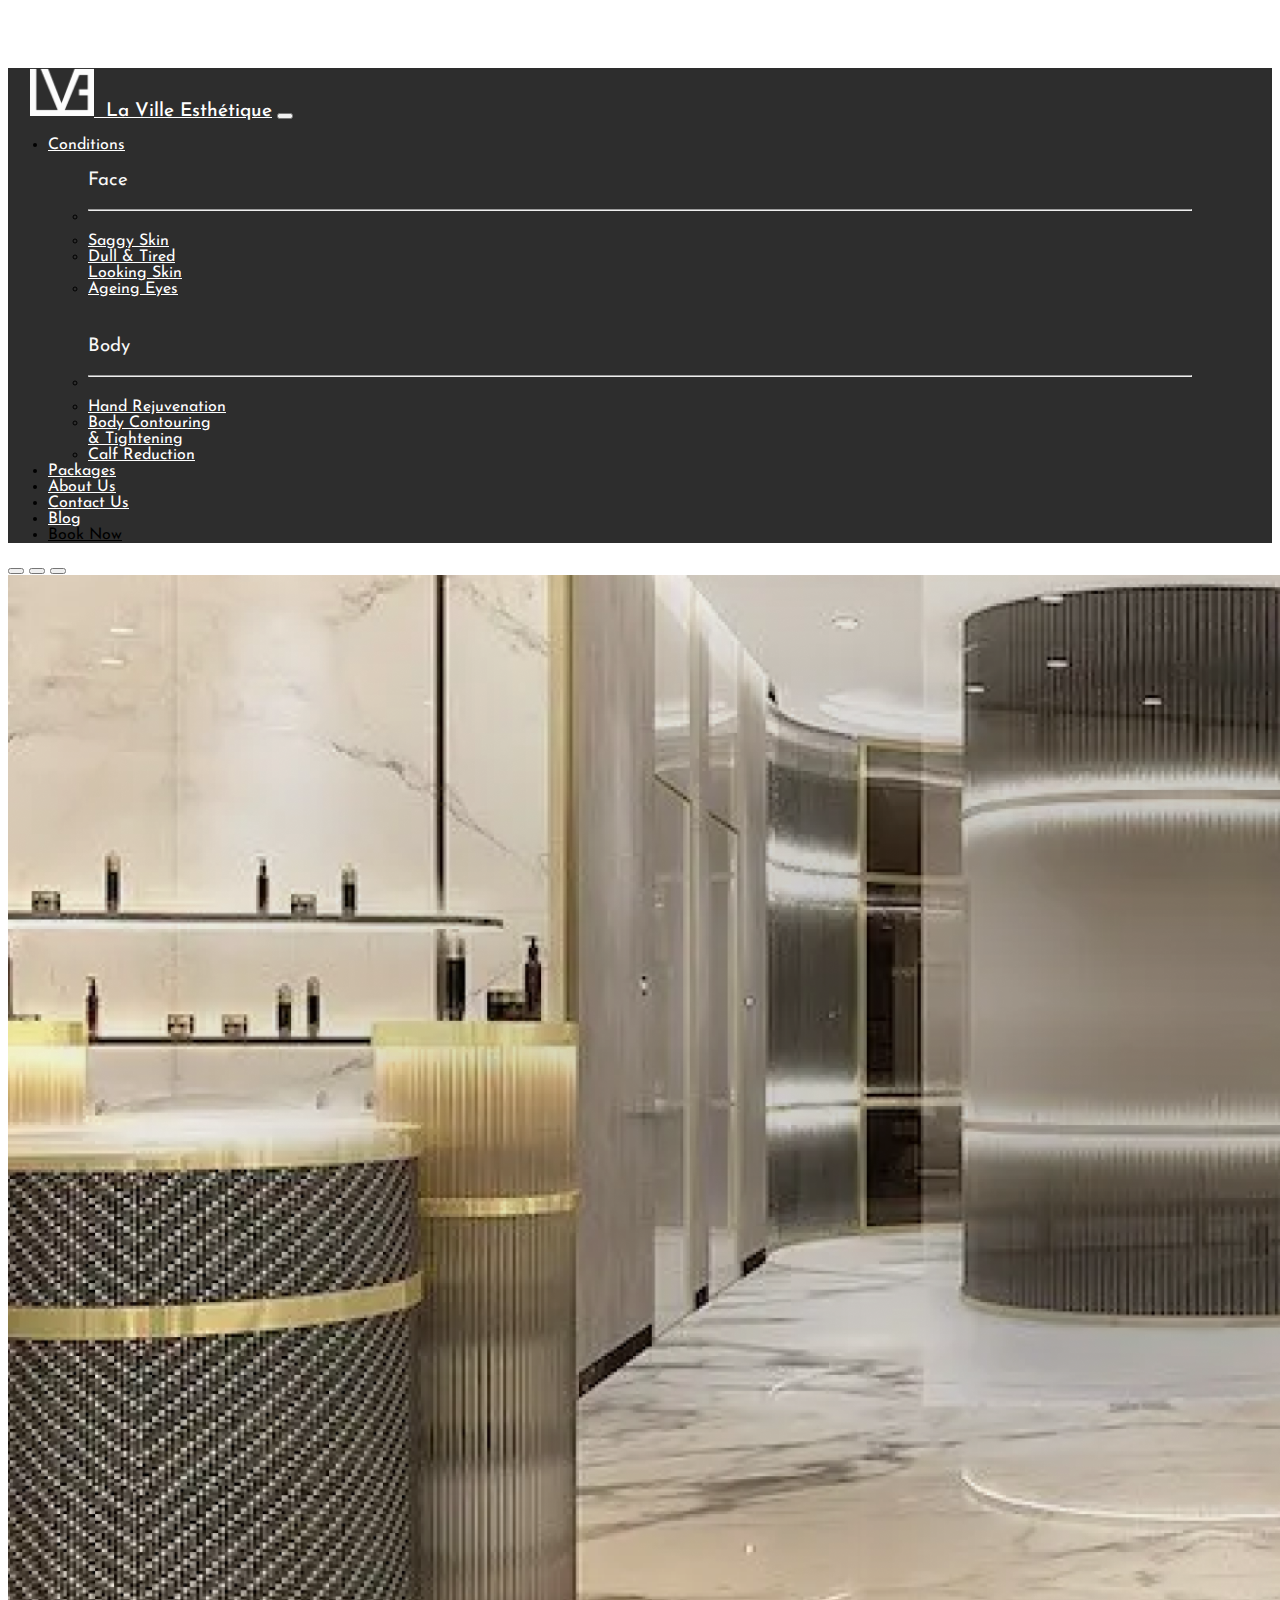
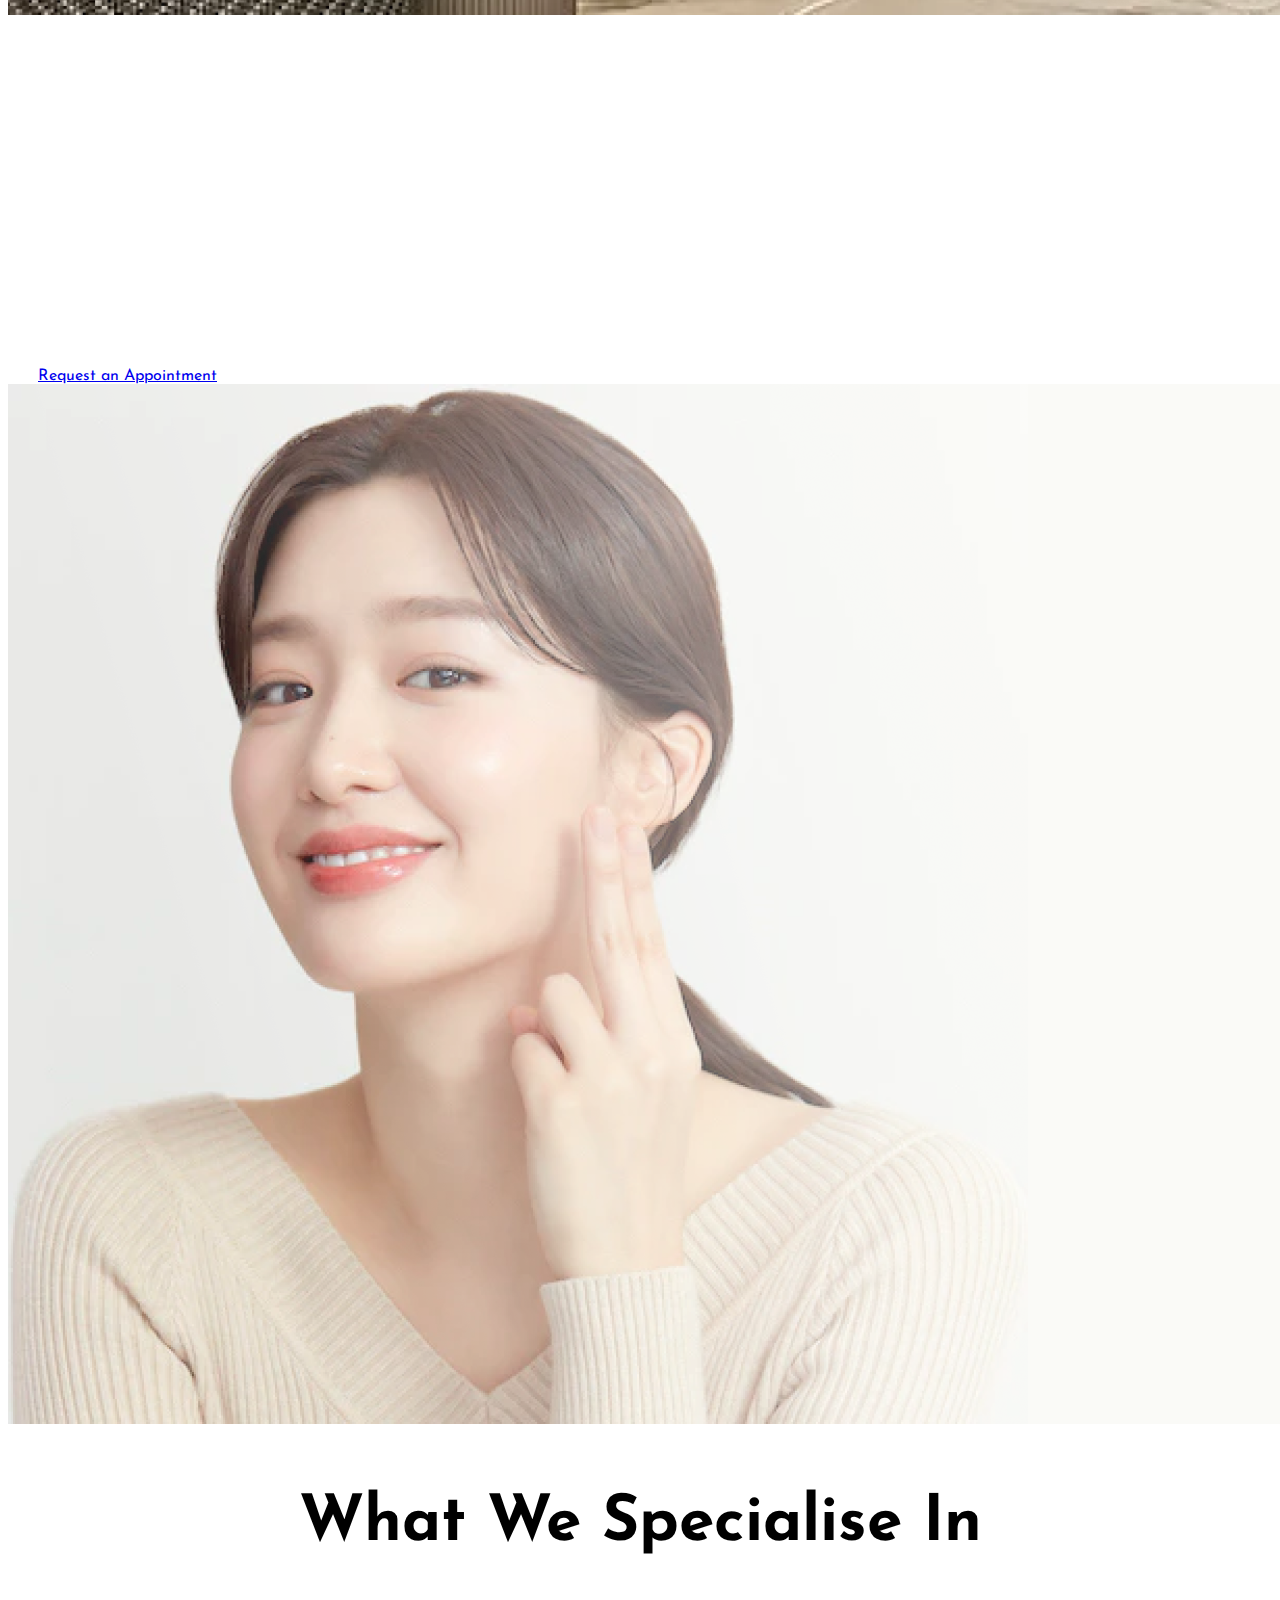
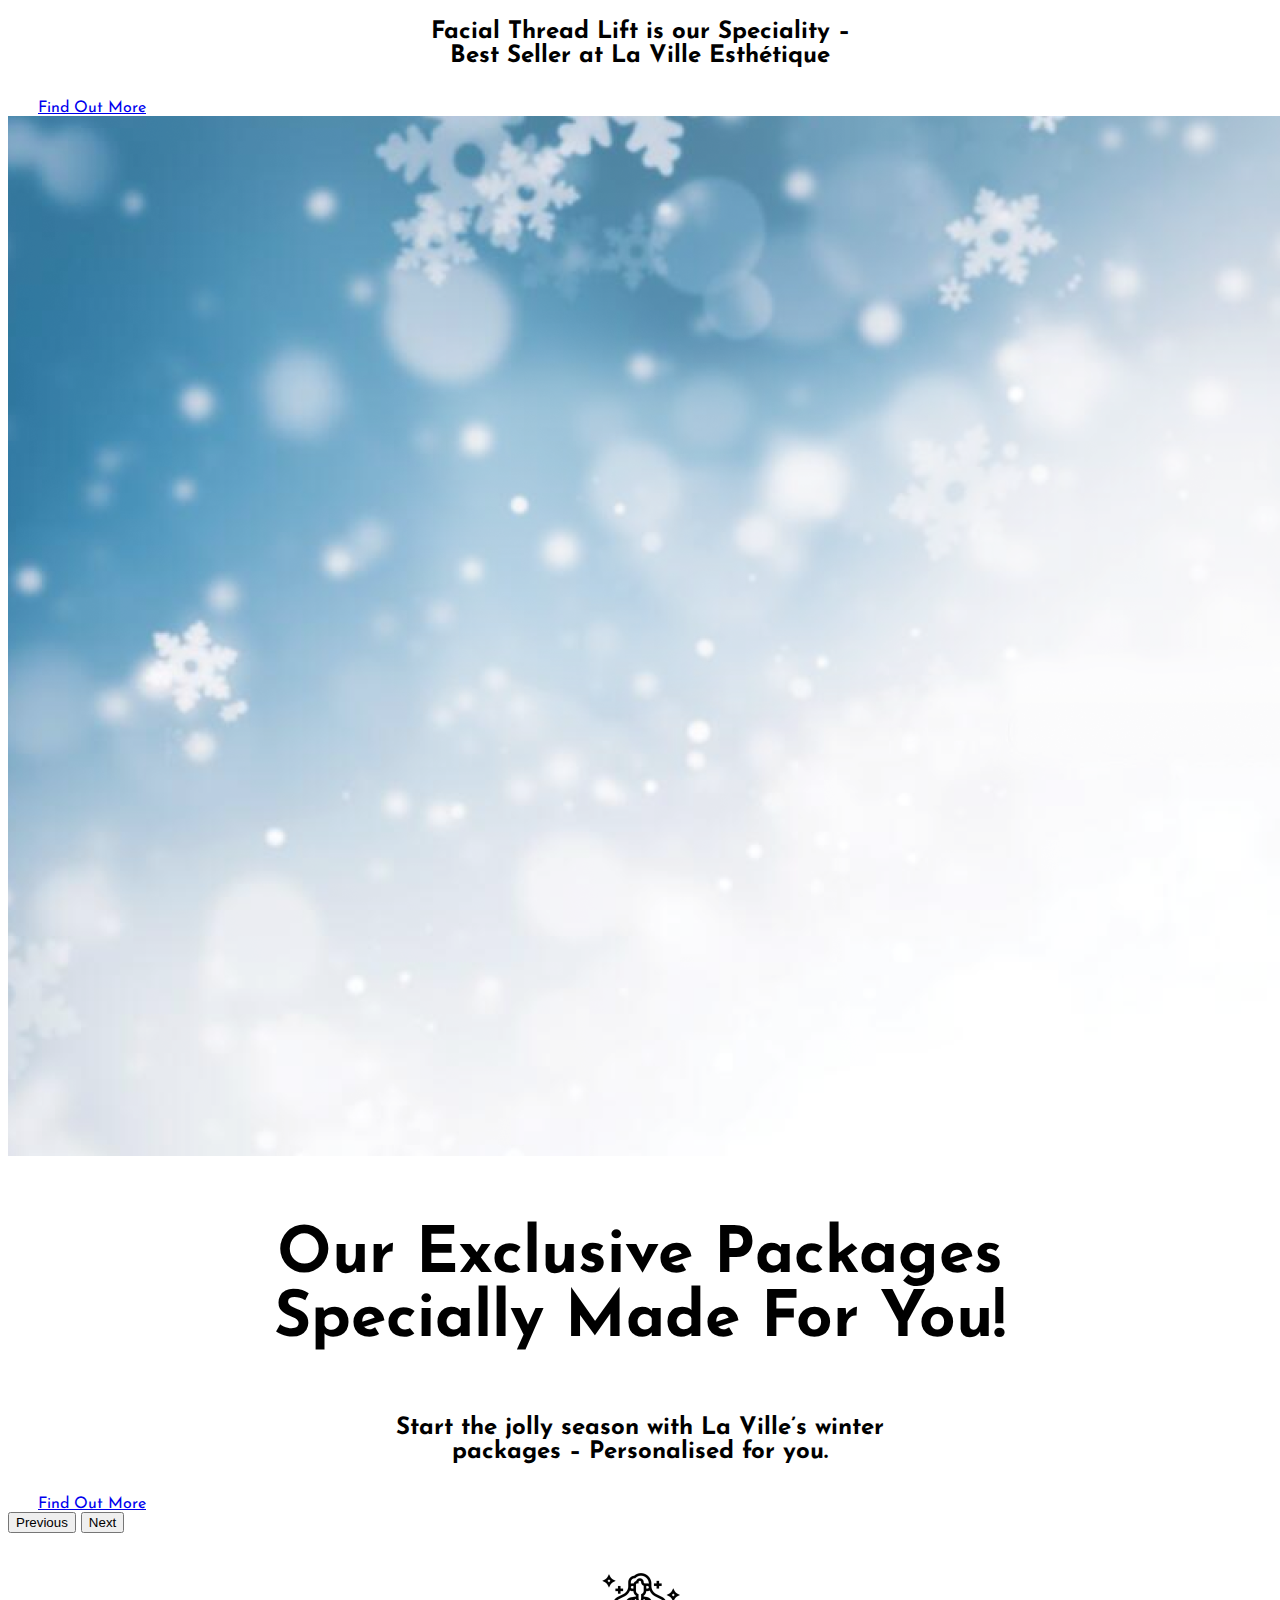
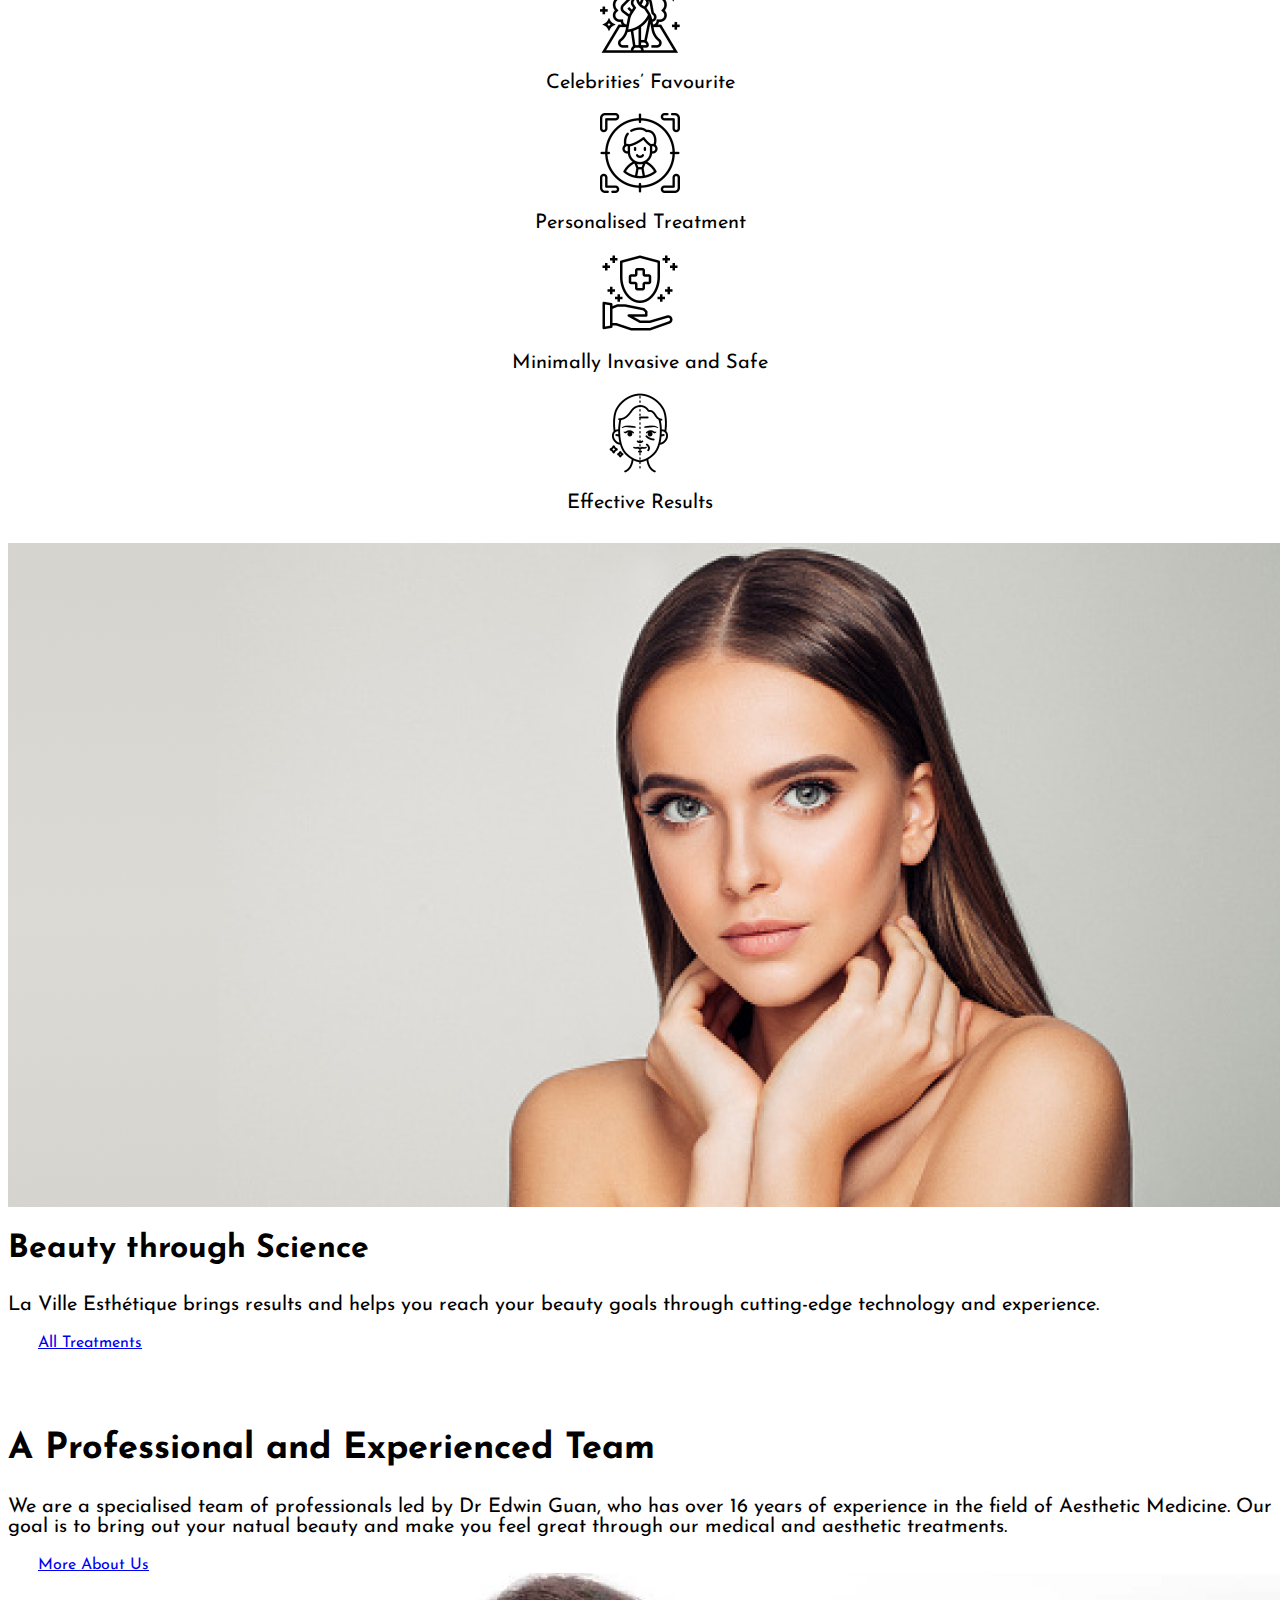
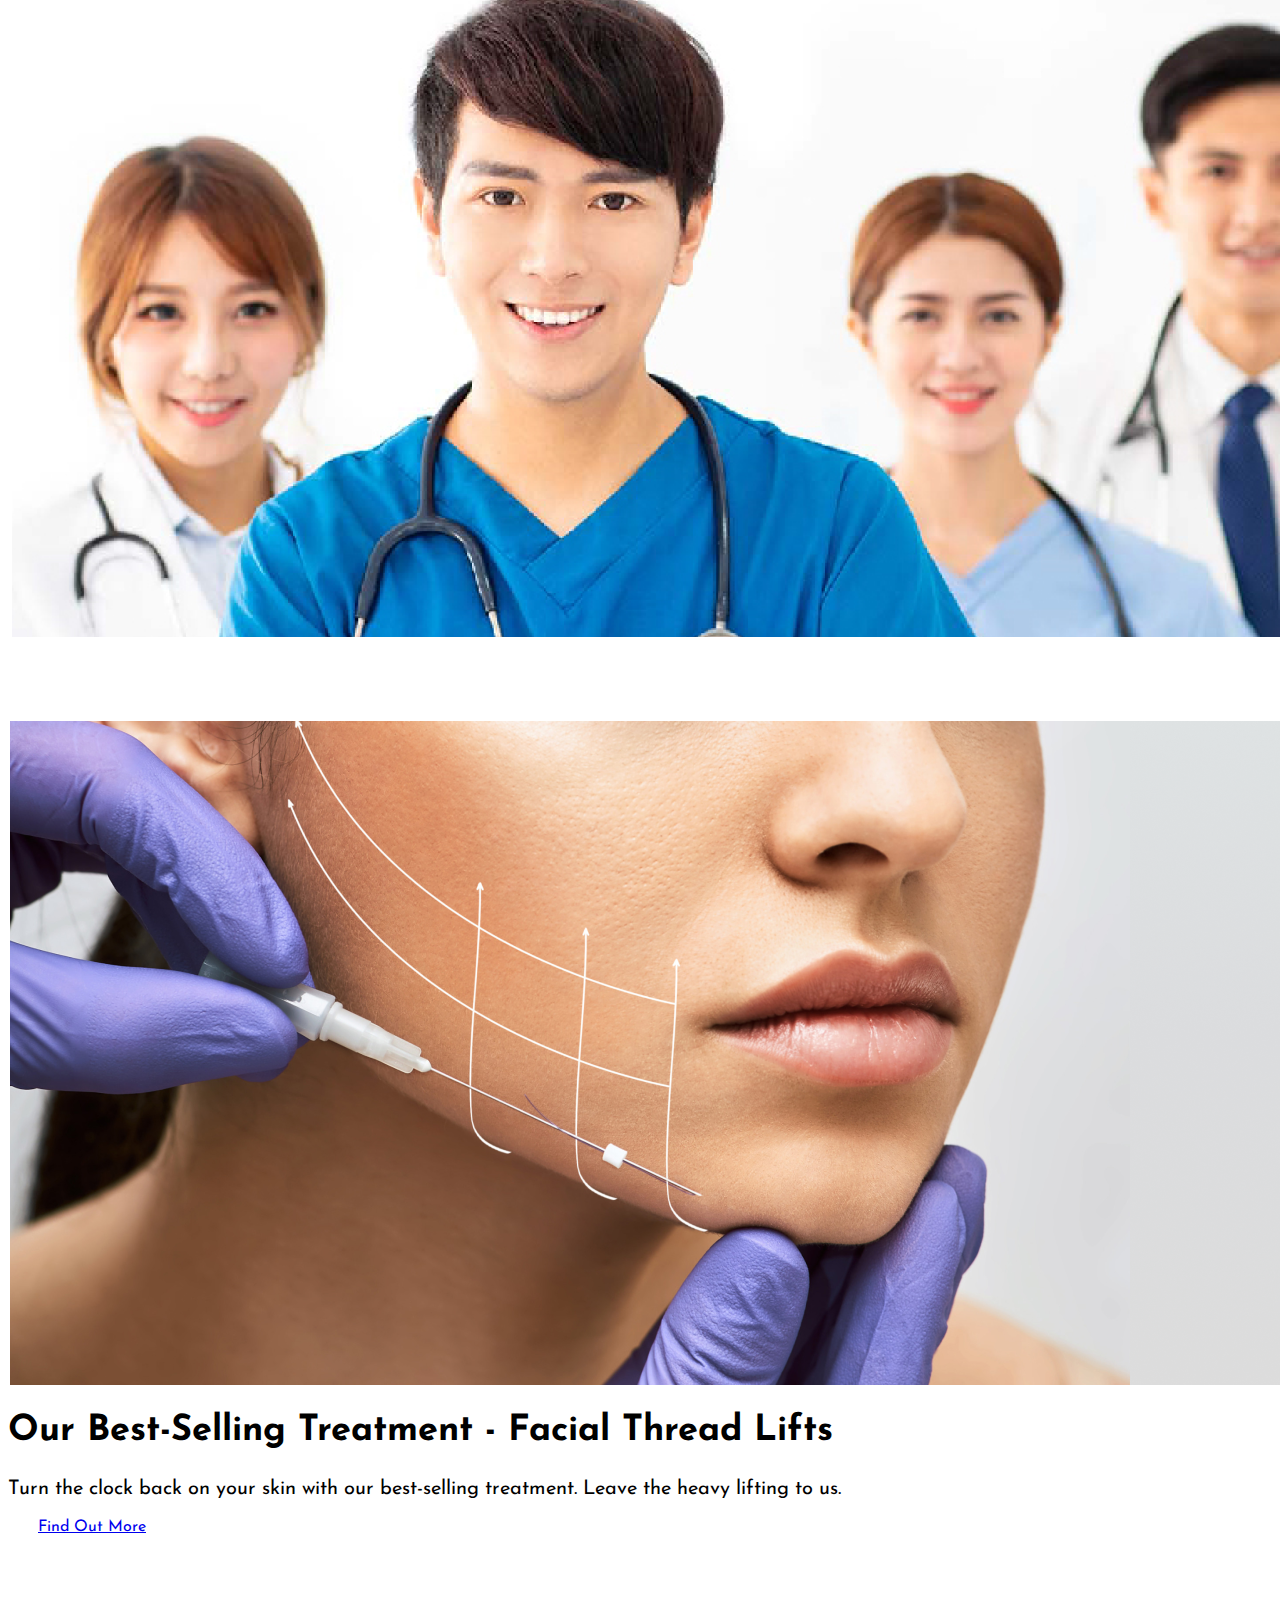
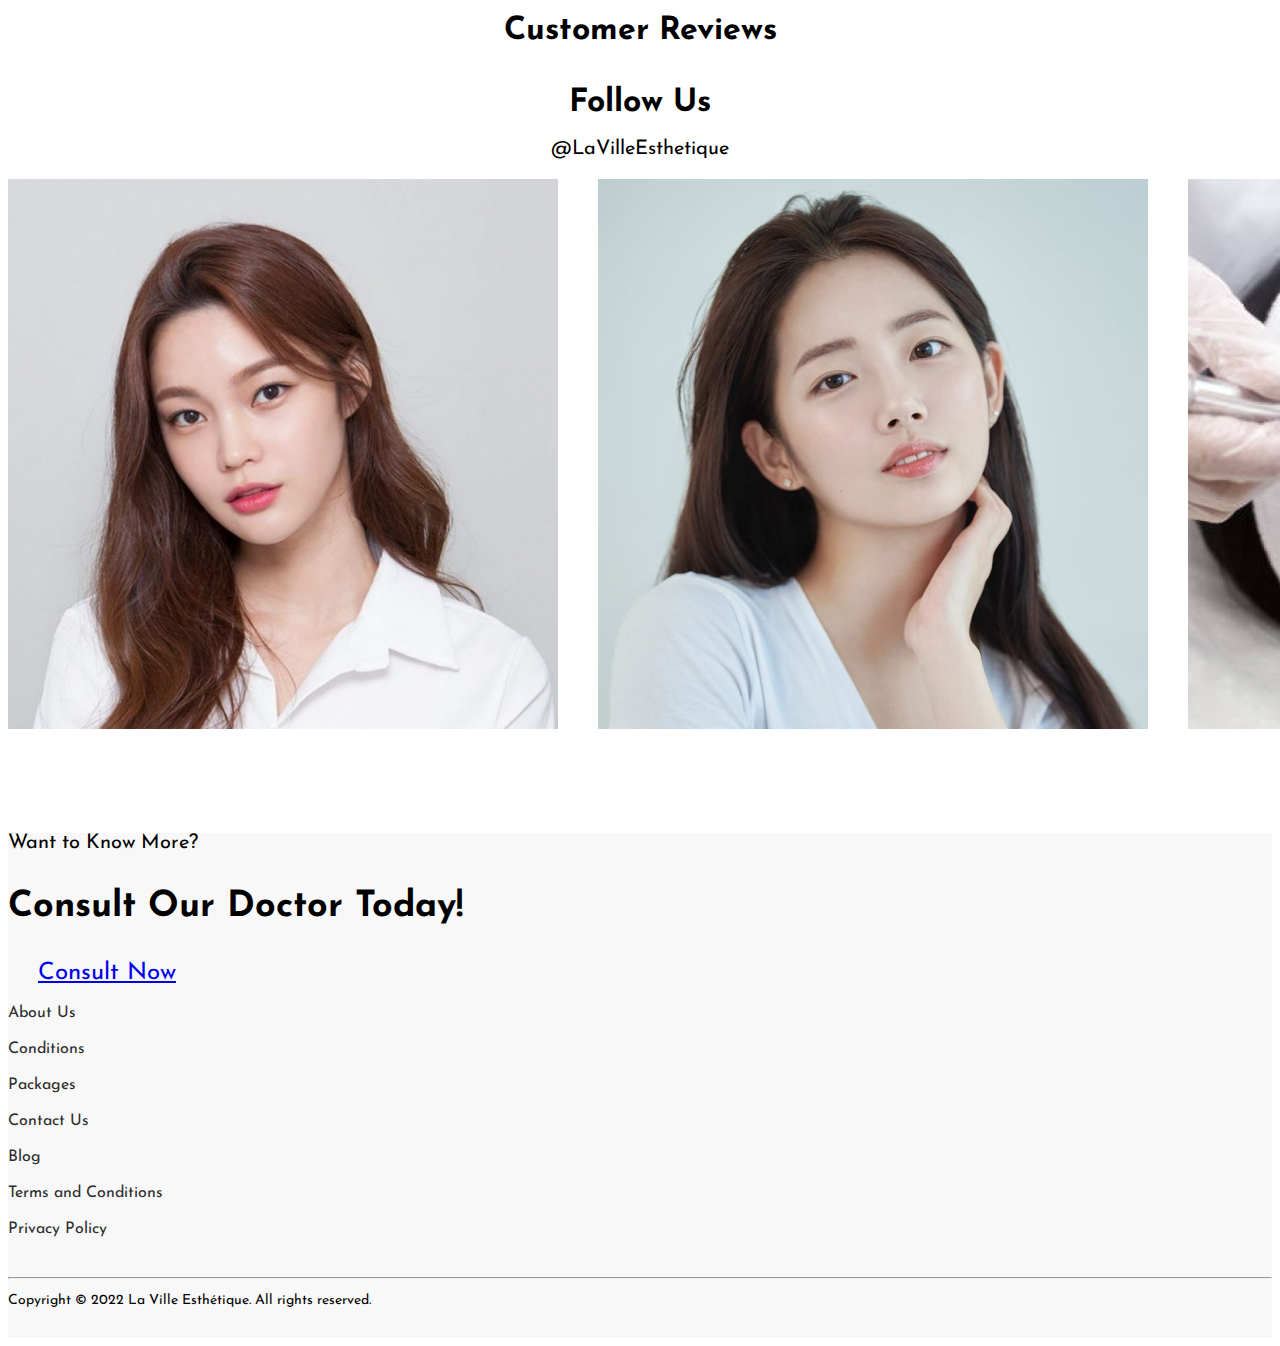
==== commit f78b512c: "Add files via upload" ====
--- a/index.html
+++ b/index.html
@@ -35,7 +35,7 @@
    <!-- Navbar -->
    <nav class="navbar navbar-expand-lg fixed-top py-3">
     <div class="container">
-      <a href="index.html" class="navbar-brand" style="font-size: 20px; font-weight: 500;"><img src="img/aesthetic-clinic-logo.png" style="height:auto ; width: 65px; margin-left: 22px;">&nbsp;&nbsp;La Ville Esthétique</a>
+      <a href="index.html" class="navbar-brand" style="font-size: 19px; font-weight: 500;"><img src="img/aesthetic-clinic-logo.png" style="height:auto ; width: 64px; margin-left: 22px;">&nbsp;&nbsp;La Ville Esthétique</a>
 
       <button
         class="navbar-toggler"
@@ -152,8 +152,8 @@
                   <p style="font-weight: 400; font-size:20px; text-align: center;">Personalised Treatment</p>
               </div>
               <div class="col-md p-5">
-                  <img src="img/aesthetic-clinic-customers-first.png" width="80px" alt="" style="margin: auto; display:block; margin-bottom:20px;">
-                  <p style="font-weight: 400; font-size:20px; text-align: center;">Customers’ Experience</p>
+                  <img src="img/aesthetic-clinic-minimal-invasive.png" width="80px" alt="" style="margin: auto; display:block; margin-bottom:20px;">
+                  <p style="font-weight: 400; font-size:20px; text-align: center;">Minimally Invasive and Safe</p>
               </div>
               <div class="col-md p-5">
                   <img src="img/aesthetic-clinic-results.png" width="80px" alt="" style="margin: auto; display:block; margin-bottom:20px;">
@@ -182,7 +182,7 @@
       <div class="row align-items-center justify-content-between" style="margin-top: 80px;">
         <div class="col-md-5 p-5">
           <h1 style="font-weight: 700; font-size:36px; margin-bottom: 30px;">A Professional and Experienced Team</h1>
-          <p style="font-weight:400 ; font-size:20px; margin-bottom: 20px;">Led by Dr Edwin Guan, our team aims to bring our your natural beauty and make you feel great through our medical and aesthetic treatments.</p>
+          <p style="font-weight:400 ; font-size:20px; margin-bottom: 20px;">We are a specialised team of professionals led by Dr Edwin Guan, who has over 16 years of experience in the field of Aesthetic Medicine. Our goal is to bring out your natual beauty and make you feel great through our medical and aesthetic treatments.</p>
           <a class="btn btn-dark" id="darkbtn" style="margin-top:20px; border-radius: 0px; padding-left:30px ; padding-right: 30px;" href="about.html" role="button">More About Us</a>
         </div>
         <div class="col-md-7">
@@ -195,7 +195,8 @@
           <img src="img/aesthetic-clinic-facial-thread-lift-1.png" class="img-fluid" alt="" />
         </div>
         <div class="col-md-5 p-5">
-          <h1 style="font-weight: 700; font-size:36px; margin-bottom: 30px;">Facial Thread Lifts</h1>
+          <h1 style="font-weight: 700; font-size:36px; margin-bottom: 30px;">Our Best-Selling Treatment - 
+            Facial Thread Lifts</h1>
           <p style="font-weight:400 ; font-size:20px; margin-bottom: 20px;">Turn the clock back on your skin with our best-selling treatment. Leave the heavy lifting to us. </p>
           <a class="btn btn-dark" id="darkbtn" style="margin-top:20px; border-radius: 0px; padding-left:30px ; padding-right: 30px;" href="treatment.html" role="button">Find Out More</a>
         </div>
@@ -206,7 +207,7 @@
     <!-- Testimonials-->
     <section class="p-5" id="testimonials">
       <div class="container">
-        <h1 style="font-size: 32px; font-weight:700; text-align: center; margin-bottom: 40px;">Testimonials</h1>
+        <h1 style="font-size: 32px; font-weight:700; text-align: center; margin-bottom: 40px;">Customer Reviews</h1>
         <div class="owl-carousel owl-theme">
           <!--first-->
           <div class="item">
--- a/style.css
+++ b/style.css
@@ -157,6 +157,14 @@
   background-size:cover;
   position: relative;
 }
+
+/*vip banner*/
+#vipbanner{
+  background-image: url(img/aesthetic-clinic-vipbanner.png);
+  background-size:cover;
+  position: relative;
+}
+
 
 /* accordion */
 .accordion-button:after {
@@ -316,6 +324,9 @@
   #docbanner{
     min-height: 50vh;
   }
+  #vipbanner{
+    min-height: 50vh;
+  }
 }
 
 @media (max-width: 1173px){
